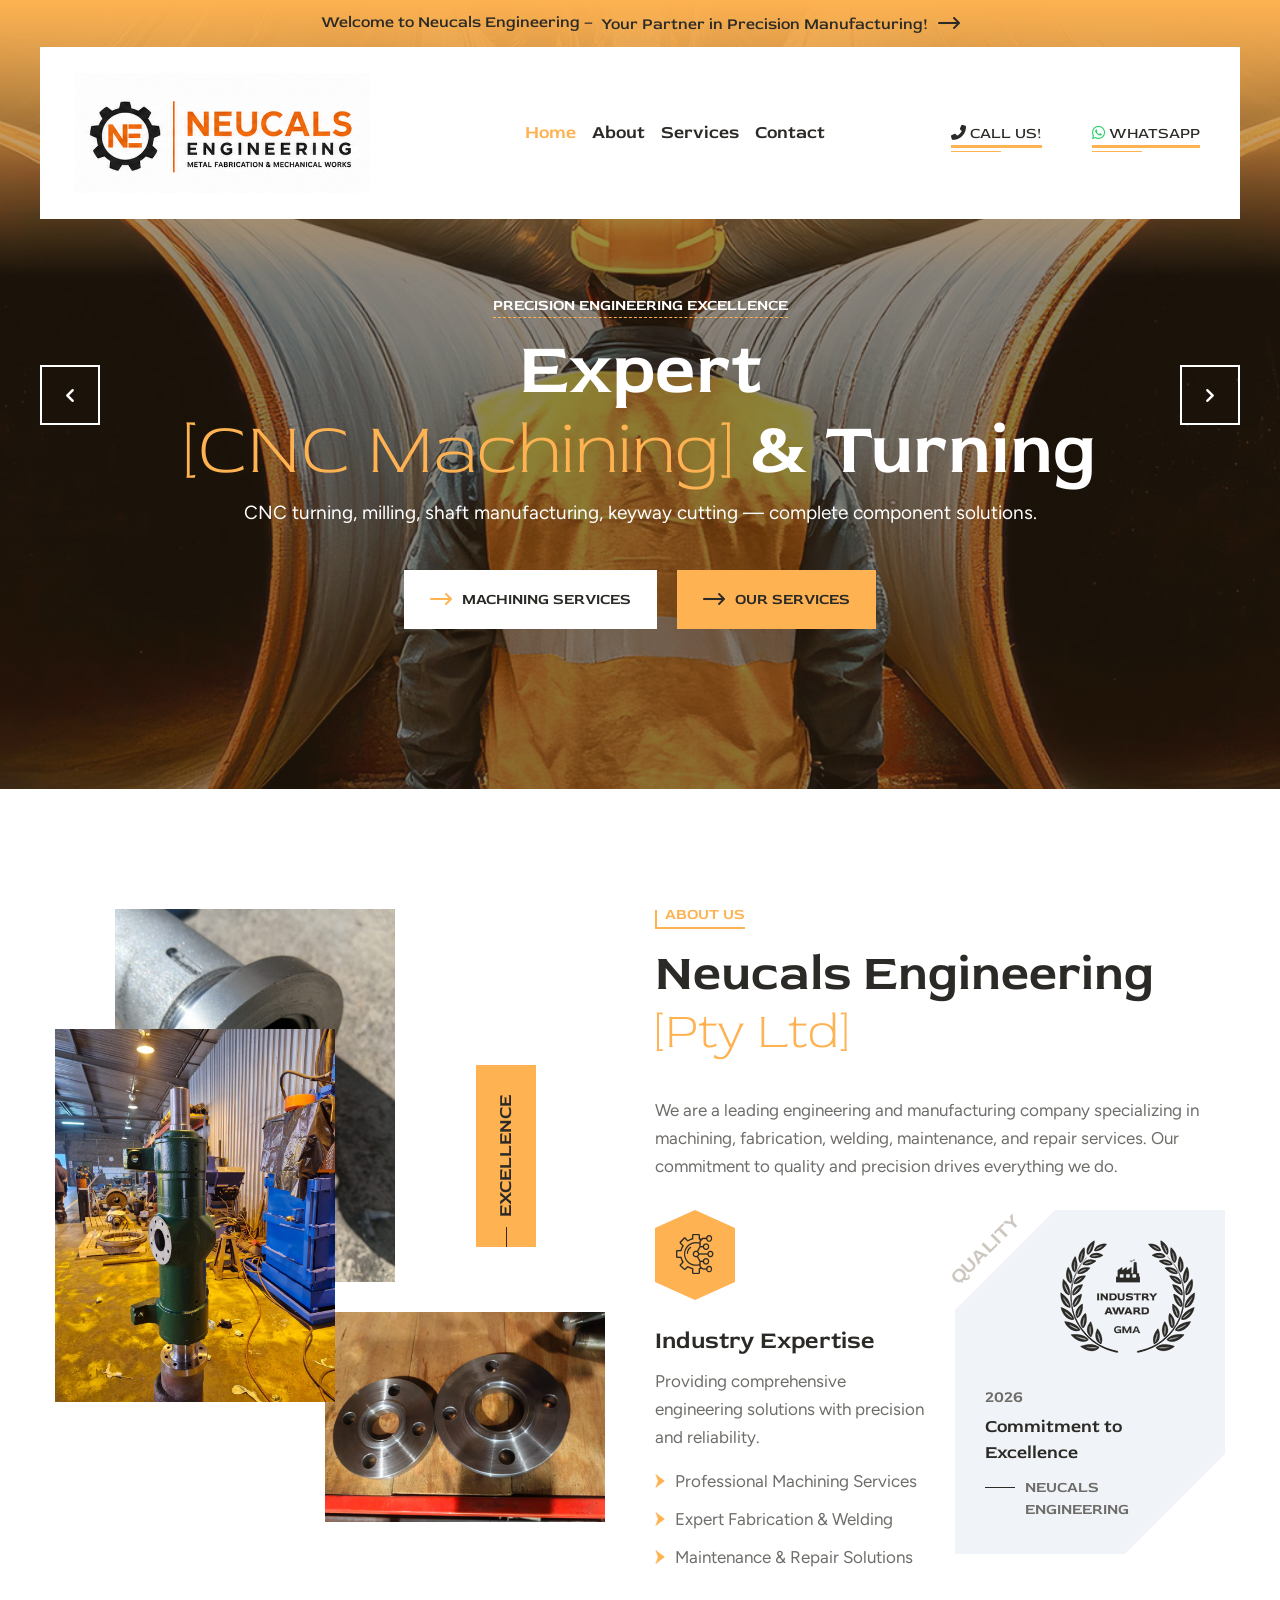
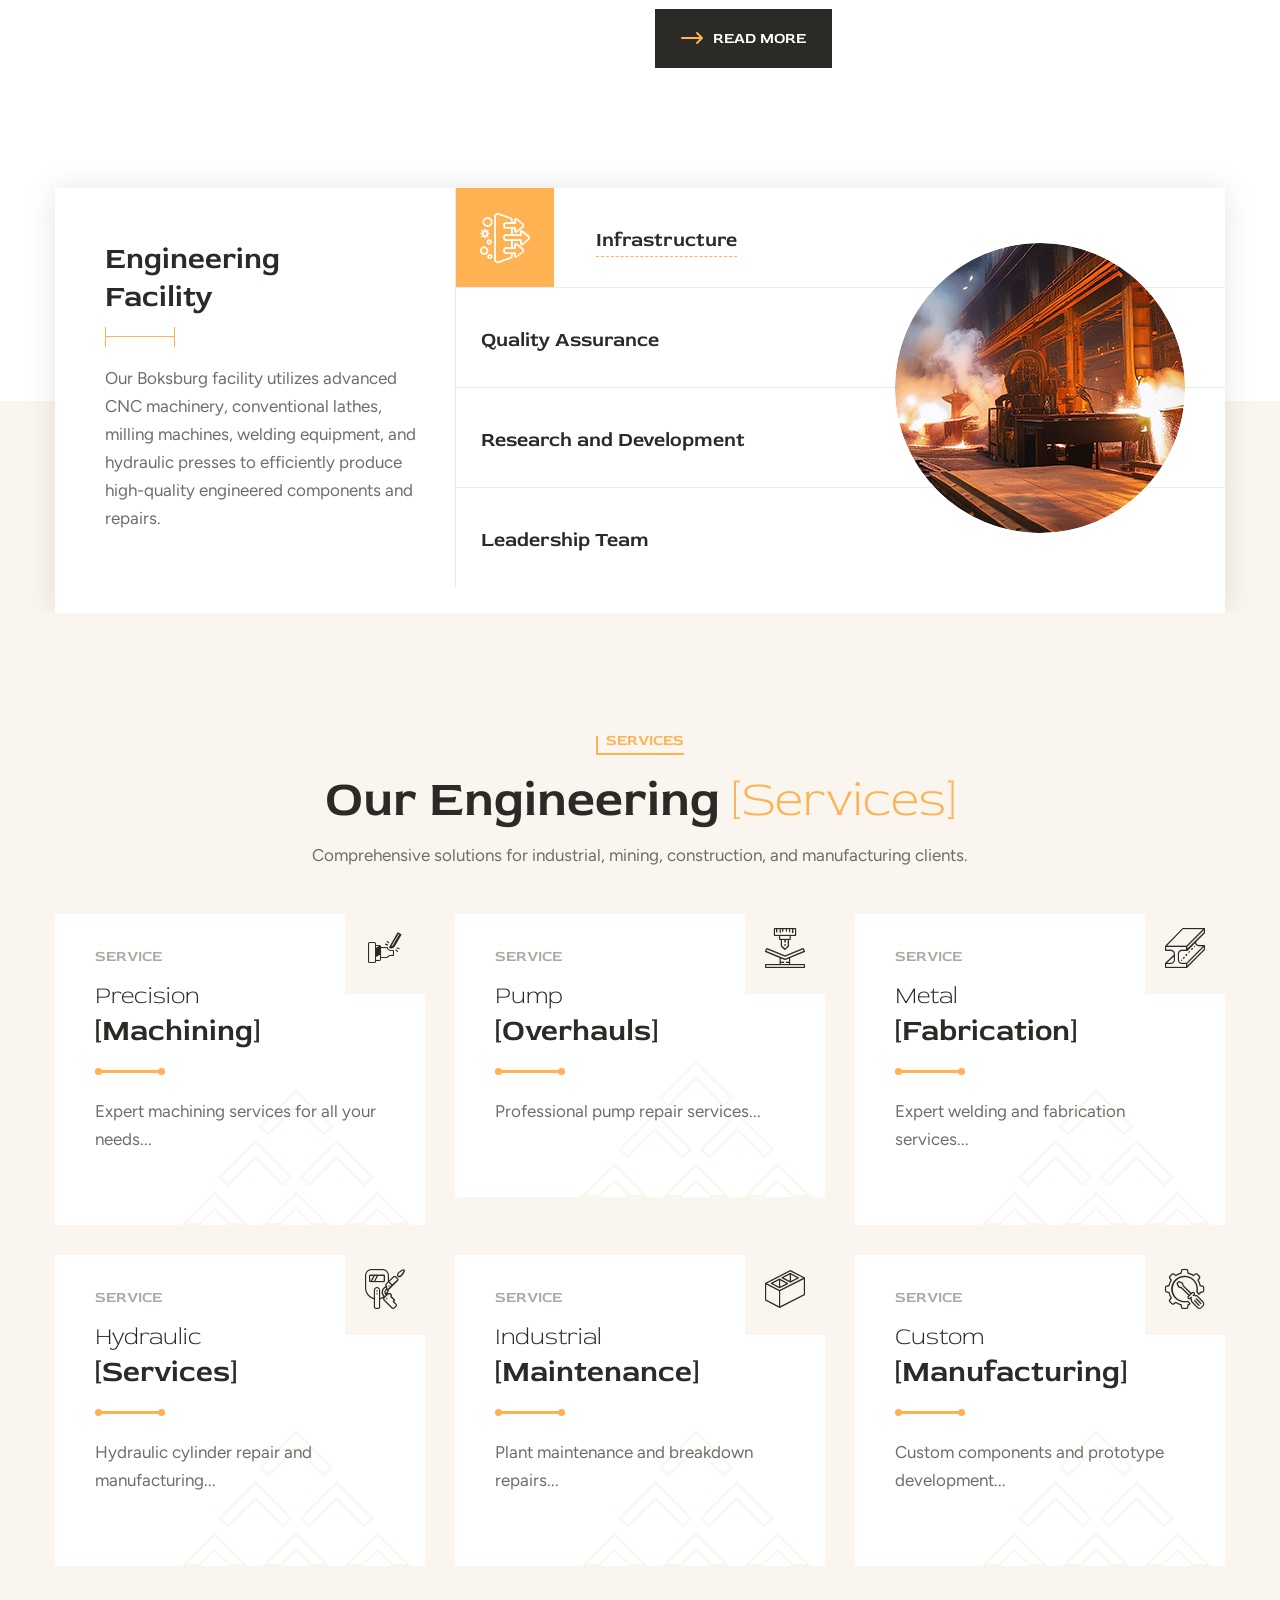
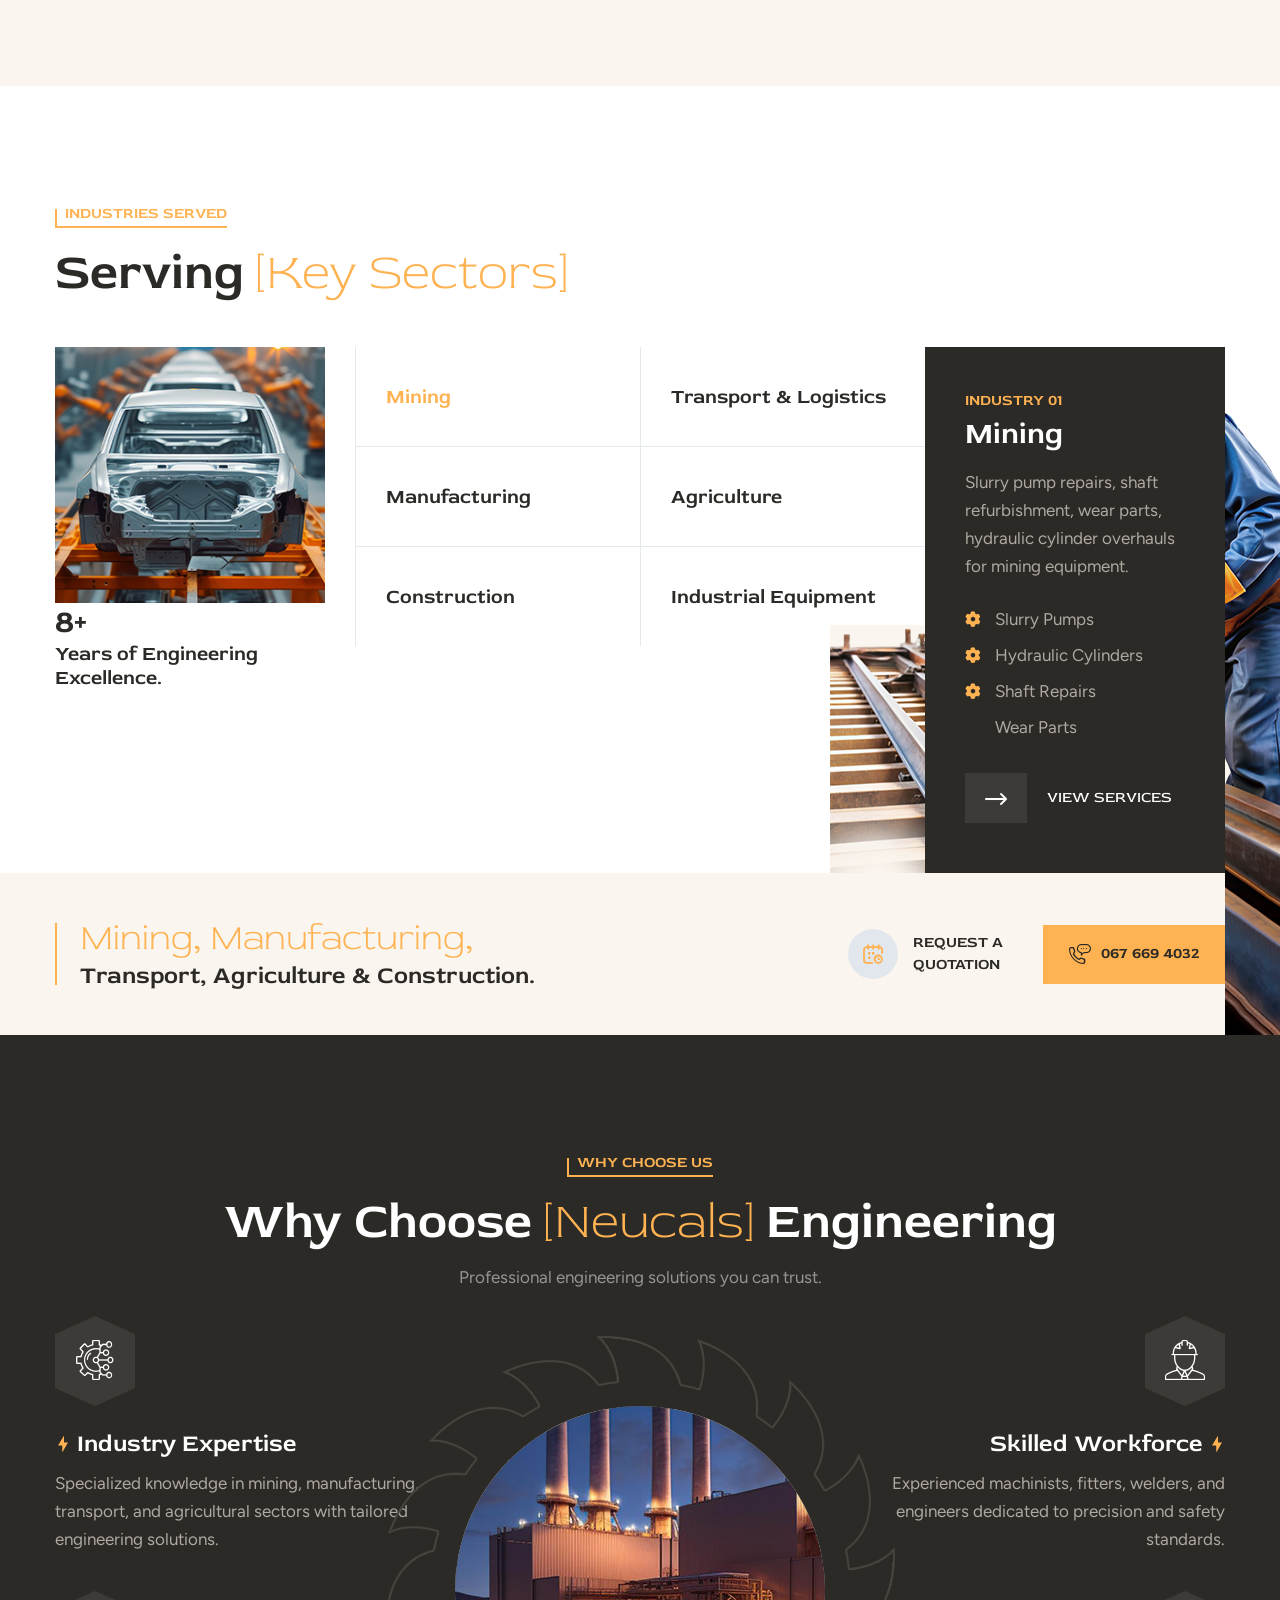
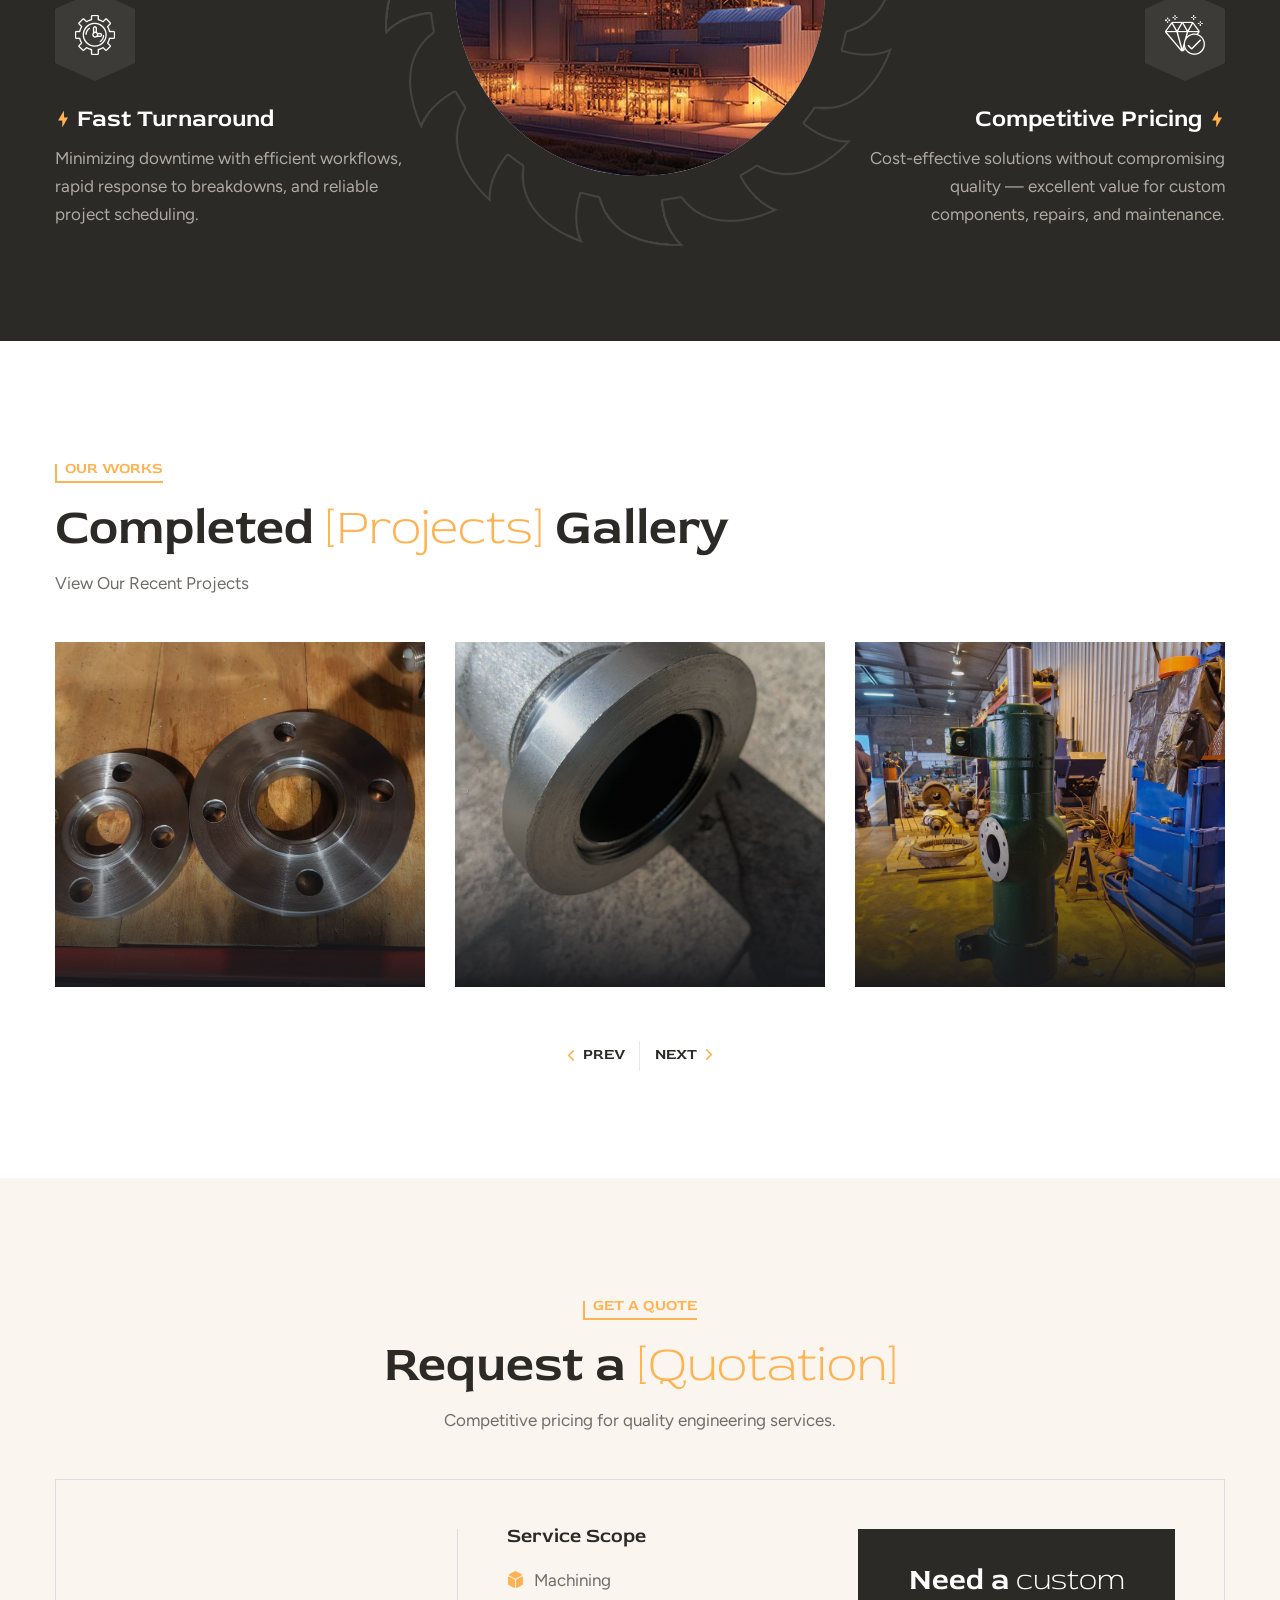
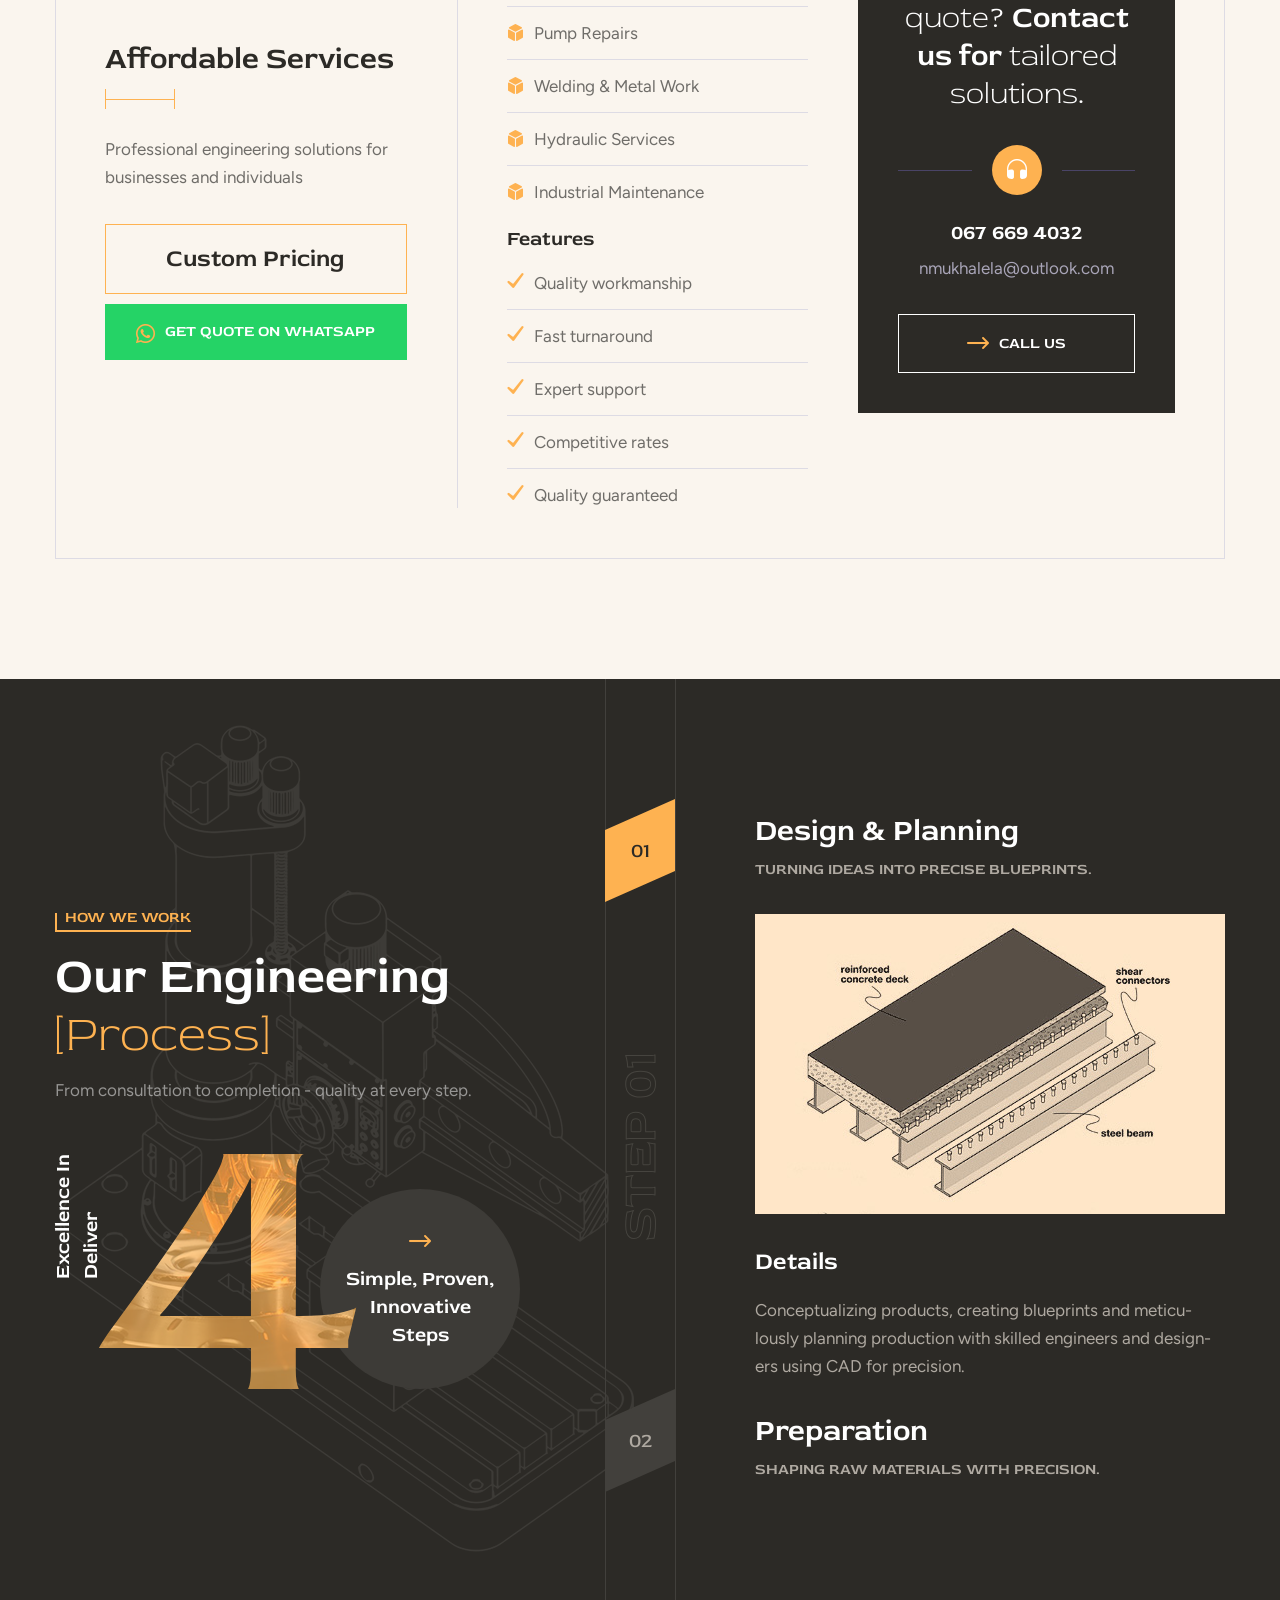
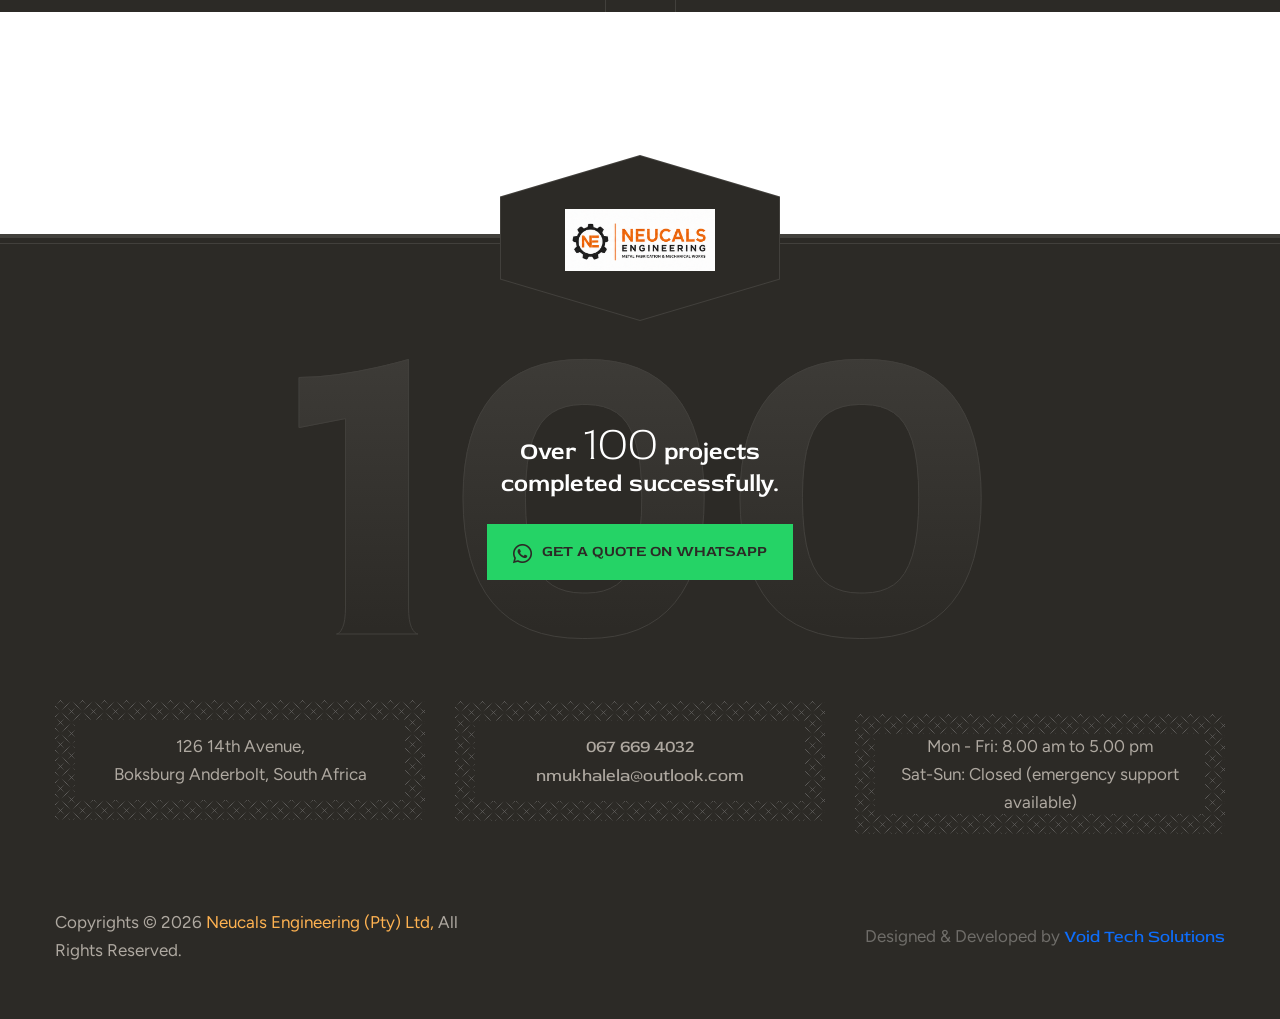
==== index.html @ 71191a8f "Initial commit - Neucals Engineering website" ====
<!DOCTYPE html>
<html lang="en">
<head>
<meta charset="utf-8">
<meta http-equiv="X-UA-Compatible" content="IE=edge">
<meta name="viewport" content="width=device-width, initial-scale=1.0" />

<!-- Primary Meta Tags -->
<title>Neucals Engineering | CNC Machining, Fabrication & Welding Services in Boksburg</title>
<meta name="title" content="Neucals Engineering | Professional CNC Machining, Fabrication & Welding Services">
<meta name="description" content="Neucals Engineering offers professional CNC machining, turning, milling, pump repairs, fabrication, welding, hydraulic services, and industrial maintenance in Boksburg, Gauteng. Get a quote today! Call 067 669 4032 or WhatsApp us.">
<meta name="keywords" content="CNC machining, CNC turning, CNC milling, precision engineering, pump repairs, slurry pump repairs, fabrication, welding, hydraulic repairs, industrial maintenance, shaft manufacturing, keyway cutting, steel fabrication, Boksburg engineering, Gauteng engineering, South Africa engineering, Neucals Engineering">
<meta name="author" content="Neucals Engineering (Pty) Ltd">
<meta name="robots" content="index, follow">
<meta name="language" content="English">
<meta name="revisit-after" content="7 days">
<meta name="distribution" content="global">
<meta name="geo.region" content="ZA-GP">
<meta name="geo.placename" content="Boksburg">
<meta name="geo.position" content="-26.2125;28.2596">
<meta name="ICBM" content="-26.2125, 28.2596">

<!-- Open Graph / Facebook (Using Absolute URLs for link previews) -->
<meta property="og:type" content="website">
<meta property="og:url" content="https://neucalsengineering.co.za/">
<meta property="og:title" content="Neucals Engineering | CNC Machining, Fabrication & Welding Services in Boksburg">
<meta property="og:description" content="Professional engineering services including CNC machining, pump repairs, fabrication, welding, hydraulic services, and industrial maintenance in Boksburg, Gauteng. Call 067 669 4032 for a free quote!">
<meta property="og:image" content="https://neucalsengineering.co.za/assets/images/headerlogo.png">
<meta property="og:image:width" content="1200">
<meta property="og:image:height" content="630">
<meta property="og:image:alt" content="Neucals Engineering Logo - Professional CNC Machining and Fabrication Services in Boksburg">
<meta property="og:site_name" content="Neucals Engineering">
<meta property="og:locale" content="en_ZA">
<meta property="og:image:type" content="image/png">
<meta property="og:image:secure_url" content="https://neucalsengineering.co.za/assets/images/headerlogo.png">

<!-- Twitter Cards (Using Absolute URLs) -->
<meta property="twitter:card" content="summary_large_image">
<meta property="twitter:url" content="https://neucalsengineering.co.za/">
<meta property="twitter:title" content="Neucals Engineering | Professional CNC Machining & Engineering Services">
<meta property="twitter:description" content="CNC machining, pump repairs, fabrication, welding, and industrial maintenance services in Boksburg, Gauteng. Quality workmanship, fast turnaround, competitive pricing. Call 067 669 4032">
<meta property="twitter:image" content="https://neucalsengineering.co.za/assets/images/headerlogo.png">
<meta property="twitter:image:alt" content="Neucals Engineering Logo">

<!-- WhatsApp-Specific Meta Tags -->
<meta property="og:image:type" content="image/png">
<meta property="og:image:secure_url" content="https://neucalsengineering.co.za/assets/images/headerlogo.png">

<!-- Additional SEO Meta Tags -->
<meta name="format-detection" content="telephone=no">
<meta name="apple-mobile-web-app-capable" content="yes">
<meta name="apple-mobile-web-app-status-bar-style" content="black">
<meta name="apple-mobile-web-app-title" content="Neucals Engineering">

<!-- Canonical URL -->
<link rel="canonical" href="https://neucalsengineering.co.za/">

<!-- Fav Icon -->
<link rel="icon" href="assets/images/favicon-4.ico" type="image/x-icon">
<link rel="apple-touch-icon" href="assets/images/favicon-4.ico">

<!-- Google Fonts -->
<link href="https://fonts.googleapis.com/css2?family=Red+Rose:wght@300..700&display=swap" rel="stylesheet">
<link href="https://fonts.googleapis.com/css2?family=Figtree:ital,wght@0,300..900;1,300..900&display=swap" rel="stylesheet">

<!-- Stylesheets -->
<link href="assets/css/font-awesome-all.css" rel="stylesheet">
<link href="assets/css/flaticon_flexibank.css" rel="stylesheet">
<link href="assets/css/owl.css" rel="stylesheet">
<link href="assets/css/bootstrap.css" rel="stylesheet">
<link href="assets/css/jquery.fancybox.min.css" rel="stylesheet">
<link href="assets/css/animate.css" rel="stylesheet">
<link href="assets/css/nice-select.css" rel="stylesheet">
<link href="assets/css/elpath.css" rel="stylesheet">
<link href="assets/css/color4.css" id="jssDefault" rel="stylesheet">
<link href="assets/css/odometer.css" rel="stylesheet">
<link href="assets/css/style.css" rel="stylesheet">
<link href="assets/css/responsive.css" rel="stylesheet">

<!-- Schema Markup for Local Business -->
<script type="application/ld+json">
{
  "@context": "https://schema.org",
  "@type": "LocalBusiness",
  "name": "Neucals Engineering (Pty) Ltd",
  "image": "https://neucalsengineering.co.za/assets/images/headerlogo.png",
  "logo": "https://neucalsengineering.co.za/assets/images/headerlogo.png",
  "description": "Professional CNC machining, fabrication, welding, and industrial maintenance services in Boksburg, Gauteng. Specializing in precision engineering, pump repairs, hydraulic services, and steel fabrication.",
  "address": {
    "@type": "PostalAddress",
    "streetAddress": "126 14th Avenue, Anderbolt",
    "addressLocality": "Boksburg",
    "addressRegion": "Gauteng",
    "postalCode": "1459",
    "addressCountry": "ZA"
  },
  "geo": {
    "@type": "GeoCoordinates",
    "latitude": "-26.2125",
    "longitude": "28.2596"
  },
  "url": "https://neucalsengineering.co.za/",
  "telephone": "+27676694032",
  "email": "nmukhalela@outlook.com",
  "priceRange": "$$",
  "openingHoursSpecification": {
    "@type": "OpeningHoursSpecification",
    "dayOfWeek": ["Monday", "Tuesday", "Wednesday", "Thursday", "Friday"],
    "opens": "08:00",
    "closes": "17:00"
  },
  "sameAs": [
    "https://www.facebook.com/neucalsengineering",
    "https://www.instagram.com/neucalsengineering"
  ],
  "contactPoint": {
    "@type": "ContactPoint",
    "telephone": "+27676694032",
    "contactType": "customer service",
    "email": "nmukhalela@outlook.com",
    "availableLanguage": ["English"]
  }
}
</script>

<!-- Schema Markup for Organization -->
<script type="application/ld+json">
{
  "@context": "https://schema.org",
  "@type": "Organization",
  "name": "Neucals Engineering",
  "url": "https://neucalsengineering.co.za/",
  "logo": "https://neucalsengineering.co.za/assets/images/headerlogo.png",
  "contactPoint": {
    "@type": "ContactPoint",
    "telephone": "+27676694032",
    "contactType": "customer service",
    "email": "nmukhalela@outlook.com",
    "availableLanguage": ["English"]
  }
}
</script>

</head>


<!-- page wrapper -->
<body>

    <div class="boxed_wrapper">


        <!-- preloader -->
        <div class="loader-wrap">
            <div class="preloader">
                <div id="handle-preloader" class="handle-preloader">
                    <div class="animation-preloader">
                        <div class="spinner"></div>
                        <div class="txt-loading">
                            <span data-text-preloader="N" class="letters-loading">
                                N
                            </span>
                            <span data-text-preloader="e" class="letters-loading">
                                e
                            </span>
                            <span data-text-preloader="u" class="letters-loading">
                                u
                            </span>
                            <span data-text-preloader="c" class="letters-loading">
                                c
                            </span>
                            <span data-text-preloader="a" class="letters-loading">
                                a
                            </span>
                            <span data-text-preloader="l" class="letters-loading">
                                l
                            </span>
                            <span data-text-preloader="s" class="letters-loading">
                                s
                            </span>
                        </div>
                    </div>  
                </div>
            </div>
        </div>
        <!-- preloader end -->


        <!--Search Popup-->
        <div id="search-popup" class="search-popup">
            <div class="popup-inner">
                <div class="upper-box">
                    <figure class="logo-box"><a href="index.html"><img src="assets/images/headerlogo.png" alt="Neucals Engineering Logo"></a></figure>
                    <div class="close-search"><span class="fas fa-times"></span></div>
                </div>
                <div class="overlay-layer"></div>
                <div class="auto-container">
                    <div class="search-form">
                        <form method="post" action="index.html">
                            <div class="form-group">
                                <fieldset>
                                    <input type="search" class="form-control" name="search-input" value="" placeholder="Search our services..." required >
                                    <button type="submit"><i class="flaticon-search"></i></button>
                                </fieldset>
                            </div>
                        </form>
                    </div>
                </div>
            </div>
        </div>


        <!-- main header -->
        <header class="main-header header-style-four">
            <!-- header-top -->
            <div class="header-top-three">
                <div class="top-inner">
                    <h6>Welcome to Neucals Engineering – &nbsp;<a href="index.html"><span>Your Partner in Precision Manufacturing!</span><i class="flaticon-right-arrow"></i></a></h6>
                </div>
            </div>
            <!-- header-lower -->
            <div class="header-lower">
                <div class="outer-container">
                    <div class="outer-box">
                        <div class="left-column">
                            <figure class="logo-box"><a href="index.html"><img src="assets/images/headerlogo.png" alt="Neucals Engineering - CNC Machining Experts"></a></figure>
                        
                        </div>
                        <div class="main-content">
                            <ul class="info-list clearfix">
                                <li><h5><i class="flaticon-phone"></i><a href="tel:0676694032">067 669 4032</a></h5></li>
                                <li><h5><i class="flaticon-letter"></i><a href="mailto:nmukhalela@outlook.com">nmukhalela@outlook.com</a></h5></li>
                                <li><h5><i class="flaticon-map"></i><span>126 14th Avenue, Boksburg Anderbolt</span></h5></li>
                            </ul>
                            <div class="menu-area">
                                <!--Mobile Navigation Toggler-->
                                <div class="mobile-nav-toggler">
                                    <i class="icon-bar"></i>
                                    <i class="icon-bar"></i>
                                    <i class="icon-bar"></i>
                                </div>
                                <nav class="main-menu navbar-expand-md navbar-light clearfix">
                                    <div class="collapse navbar-collapse show clearfix" id="navbarSupportedContent">
                                        <ul class="navigation clearfix">
                                            <li class="current"><a href="index.html">Home</a></li>
                                            <li><a href="about.html">About</a></li>
                                            <li><a href="service.html">Services</a></li>
                                            <li><a href="contact.html">Contact</a></li>
                                        </ul>
                                    </div>
                                </nav>
                            </div>
                        </div>
                        <div class="menu-right-content">
                          
<div class="link"><a href="tel:0676694032"><i class="fas fa-phone-alt"></i> <span>Call Us!</span></a></div>
<div class="link"><a href="https://wa.me/27676694032" target="_blank"><i class="fab fa-whatsapp" style="color: #25D366;"></i> <span>WhatsApp</span></a></div>
                        </div>
                    </div>
                </div>
            </div>

            <!--sticky Header-->
            <div class="sticky-header">
                <div class="outer-container">
                    <div class="outer-box">
                        <div class="left-column">
                            <figure class="logo-box"><a href="index.html"><img src="assets/images/headerlogo.png" alt="Neucals Engineering"></a></figure>
                          
                        </div>
                        <div class="menu-area">
                            <nav class="main-menu clearfix">
                                <!--Keep This Empty / Menu will come through Javascript-->
                            </nav>
                        </div>
                        <div class="menu-right-content">
                         
                          <div class="link"><a href="tel:0676694032"><i class="fas fa-phone-alt"></i> <span>Call Us!</span></a></div>
<div class="link"><a href="https://wa.me/27676694032" target="_blank"><i class="fab fa-whatsapp" style="color: #25D366;"></i> <span>WhatsApp</span></a></div>
                        </div>
                    </div>
                </div>
            </div>
        </header>
        <!-- main-header end -->


        <!-- Mobile Menu  -->
        <div class="mobile-menu">
            <div class="menu-backdrop"></div>
            <div class="close-btn"><i class="fas fa-times"></i></div>
            
            <nav class="menu-box">
                <div class="nav-logo"><a href="index.html"><img src="assets/images/headerlogo.png" alt="Neucals Engineering" title="Neucals Engineering"></a></div>
                <div class="menu-outer"><!--Here Menu Will Come Automatically Via Javascript / Same Menu as in Header--></div>
                <div class="contact-info">
                    <h4>Contact Info</h4>
                    <ul>
                        <li>126 14th Avenue, Boksburg Anderbolt</li>
                        <li><a href="tel:0676694032">067 669 4032</a></li>
                        <li><a href="mailto:nmukhalela@outlook.com">nmukhalela@outlook.com</a></li>
                    </ul>
                </div>
                <div class="social-links">
                    <ul class="clearfix">
                        <li><a href="#" aria-label="Twitter"><span class="fab fa-twitter"></span></a></li>
                        <li><a href="#" aria-label="Facebook"><span class="fab fa-facebook-square"></span></a></li>
                        <li><a href="#" aria-label="Pinterest"><span class="fab fa-pinterest-p"></span></a></li>
                        <li><a href="#" aria-label="Instagram"><span class="fab fa-instagram"></span></a></li>
                        <li><a href="#" aria-label="YouTube"><span class="fab fa-youtube"></span></a></li>
                    </ul>
                </div>
            </nav>
        </div>
        <!-- End Mobile Menu -->


        <!-- banner-style-four -->
        <section class="banner-style-four p_relative centred">
            <div class="banner-carousel owl-theme owl-carousel owl-dots-none">
                <div class="slide-item p_relative">
                    <div class="bg-layer" style="background-image: url(assets/images/banner/banner-10.jpg);"></div>
                    <div class="auto-container">
                        <div class="content-box">
                            <h6>Precision Engineering Excellence</h6>
                            <h2>Expert <br /><span>[CNC Machining]</span> & Turning</h2>
                            <p>CNC turning, milling, shaft manufacturing, keyway cutting — complete component solutions.</p>
                            <div class="btn-box">
                                <span class="theme-btn btn-two"><i class="flaticon-right-arrow"></i><span>Machining Services</span></span>
                                <a href="service.html" class="theme-btn btn-three"><i class="flaticon-right-arrow"></i><span>Our Services</span></a>
                            </div>
                        </div>
                    </div>
                </div>
                <div class="slide-item p_relative">
                    <div class="bg-layer" style="background-image: url(assets/images/banner/banner-11.jpg);"></div>
                    <div class="auto-container">
                        <div class="content-box">
                            <h6>Pump & Rotating Equipment</h6>
                            <h2>Slurry Pump <br /><span>[Repairs]</span> & Overhauls</h2>
                            <p>Centrifugal pump overhauls, impeller repairs, mechanical seal fitting & shaft refurbishment.</p>
                            <div class="btn-box">
                                <span class="theme-btn btn-two"><i class="flaticon-right-arrow"></i><span>Pump Repairs</span></span>
                                <a href="service.html" class="theme-btn btn-three"><i class="flaticon-right-arrow"></i><span>Our Services</span></a>
                            </div>
                        </div>
                    </div>
                </div>
                <div class="slide-item p_relative">
                    <div class="bg-layer" style="background-image: url(assets/images/banner/banner-12.jpg);"></div>
                    <div class="auto-container">
                        <div class="content-box">
                            <h6>Welcome to Neucals Engineering</h6>
                            <h2>Your Trusted Partner <br />in <span>[Maintenance]</span> & Repair</h2>
                            <p>Reliable maintenance services keeping your operations running.</p>
                            <div class="btn-box">
                                <a href="about.html" class="theme-btn btn-two"><i class="flaticon-right-arrow"></i><span>Read More</span></a>
                                <a href="contact.html" class="theme-btn btn-three"><i class="flaticon-right-arrow"></i><span>Contact Us</span></a>
                            </div>
                        </div>
                    </div>
                </div>
            </div>
        </section>
        <!-- banner-style-four end -->


        <!-- about-style-three -->
        <section class="about-style-three">
            <div class="auto-container">
                <div class="row clearfix">
                    <div class="col-lg-6 col-md-12 col-sm-12 image-column">
                        <div class="image-box">
<figure class="image image-1"><img src="assets/images/project/project1.jpeg" alt="Neucals CNC Machining Services" style="width: 280px; height: auto;"></figure>
<figure class="image image-2"><img src="assets/images/project/project2.jpeg" alt="Neucals Hydraulic Repair Services" style="width: 280px; height: auto;"></figure>
<figure class="image image-3"><img src="assets/images/project/project3.jpeg" alt="Neucals Welding and Fabrication Services" style="width: 280px; height: auto;"></figure>
                            <span class="rotate-text">Excellence</span>
                        </div>
                    </div>
                    <div class="col-lg-6 col-md-12 col-sm-12 content-column">
                        <div class="content-box">
                            <div class="sec-title mb_35">
                                <h6>About Us</h6>
                                <h2>Neucals Engineering <span>[Pty Ltd]</span></h2>
                            </div>
                            <div class="text-box mb_30">
                                <p>We are a leading engineering and manufacturing company specializing in machining, fabrication, welding, maintenance, and repair services. Our commitment to quality and precision drives everything we do.</p>
                            </div>
                            <div class="inner-box">
                                <div class="row clearfix">
                                    <div class="col-lg-6 col-md-6 col-sm-12 left-column">
                                        <div class="left-content">
                                            <div class="icon-box"><i class="flaticon-manufacturing"></i></div>
                                            <h3>Industry Expertise</h3>
                                            <p>Providing comprehensive engineering solutions with precision and reliability.</p>
                                            <ul class="list-item clearfix">
                                                <li><img src="assets/images/icons/icon-21.png" alt=""><span>Professional Machining Services</span></li>
                                                <li><img src="assets/images/icons/icon-21.png" alt=""><span>Expert Fabrication & Welding</span></li>
                                                <li><img src="assets/images/icons/icon-21.png" alt=""><span>Maintenance & Repair Solutions</span></li>
                                            </ul>
                                            <div class="btn-box"><a href="about.html" class="theme-btn btn-one"><i class="flaticon-right-arrow"></i><span>Read More</span></a></div>
                                        </div>
                                    </div>
                                    <div class="col-lg-6 col-md-6 col-sm-12 award-column">
                                        <div class="award-box">
                                            <h4>Quality</h4>
                                            <div class="award-image align-3"><img src="assets/images/icons/award-1.png" alt="Quality Award"></div>
                                            <h6>2026</h6>
                                            <h5>Commitment to 
                                                Excellence</h5>
                                            <span class="text">Neucals Engineering</span>
                                        </div>
                                    </div>
                                </div>
                            </div>
                        </div>
                    </div>
                </div>
            </div>
        </section>
        <!-- about-style-three end -->


        <!-- features-section -->
        <section class="features-section alternat-2">
            <div class="bg-color"></div>
            <div class="auto-container">
                <div class="inner-container">
                    <div class="row clearfix">
                        <div class="col-lg-4 col-md-12 col-sm-12 left-column">
                            <div class="left-content">
                                <div class="title-box">
                                    <div class="title-shape"></div>
                                    <h3>Engineering <br />Facility</h3>
                                </div>
                                <p>Our Boksburg facility utilizes advanced CNC machinery, conventional lathes, milling machines, welding equipment, and hydraulic presses to efficiently produce high-quality engineered components and repairs.</p>
                                <!-- Read More link removed -->
                            </div>
                        </div>
                        <div class="col-lg-8 col-md-12 col-sm-12 content-column">
                            <div class="content-box">
                                <div class="tabs-box">
                                    <ul class="tab-btns tab-buttons clearfix">
                                        <li class="tab-btn active-btn" data-tab="#tab-1">
                                            <div class="icon-box"><i class="flaticon-filter"></i></div>
                                            <h4>Infrastructure</h4>
                                        </li>
                                        <li class="tab-btn" data-tab="#tab-2">
                                            <div class="icon-box"><i class="flaticon-filter"></i></div>
                                            <h4>Quality Assurance</h4>
                                        </li>
                                        <li class="tab-btn" data-tab="#tab-3">
                                            <div class="icon-box"><i class="flaticon-filter"></i></div>
                                            <h4>Research and Development</h4>
                                        </li>
                                        <li class="tab-btn" data-tab="#tab-4">
                                            <div class="icon-box"><i class="flaticon-filter"></i></div>
                                            <h4>Leadership Team</h4>
                                        </li>
                                    </ul>
                                    <div class="tabs-content">
                                        <div class="tab active-tab" id="tab-1">
                                            <figure class="image-box"><img src="assets/images/resource/feature-1.jpg" alt="Engineering Infrastructure"></figure>
                                        </div>
                                        <div class="tab" id="tab-2">
                                            <figure class="image-box"><img src="assets/images/resource/feature-2.jpg" alt="Quality Assurance"></figure>
                                        </div>
                                        <div class="tab" id="tab-3">
                                            <figure class="image-box"><img src="assets/images/resource/feature-3.jpg" alt="Research and Development"></figure>
                                        </div>
                                        <div class="tab" id="tab-4">
                                            <figure class="image-box"><img src="assets/images/resource/feature-4.jpg" alt="Leadership Team"></figure>
                                        </div>
                                    </div>
                                </div>
                            </div>
                        </div>
                    </div>
                </div>
            </div>
        </section>
        <!-- features-section end -->


        <!-- service-style-three -->
        <section class="service-style-three">
            <div class="auto-container">
                <div class="sec-title mb_45 centred">
                    <h6>Services</h6>
                    <h2>Our Engineering <span>[Services]</span></h2>
                    <p class="mt_12">Comprehensive solutions for industrial, mining, construction, and manufacturing clients.</p>
                </div>
                <div class="row clearfix">
                    <div class="col-lg-4 col-md-6 col-sm-12 service-block">
                        <div class="service-block-three">
                            <div class="inner-box">
                                <div class="shape" style="background-image: url(assets/images/shape/shape-19.png);"></div>
                                <div class="icon-box"><i class="flaticon-turning"></i></div>
                                <h6>Service</h6>
                                <h3>Precision</h3>
                                <div class="title-box">
                                    <div class="title-shape"></div>
                                    <h2>[Machining]</h2>
                                </div>
                                <p>Expert machining services for all your needs...</p>
                                <!-- Link removed -->
                                <div class="overlay-content">
                                    <div class="overlay-bg" style="background-image: url(assets/images/resource/block-bg.jpg);"></div>
                                    <div class="icon-box"><i class="flaticon-turning"></i></div>
                                    <h3>Precision</h3>
                                    <div class="title-box">
                                        <div class="title-shape"></div>
                                        <h2>[Machining]</h2>
                                    </div>
                                    <p>CNC turning & milling, conventional lathe work, shaft manufacturing & repairs, keyway cutting, drilling, tapping, and thread cutting.</p>
                                    <!-- Read More link removed -->
                                </div>
                            </div>
                        </div>
                    </div>
                    <div class="col-lg-4 col-md-6 col-sm-12 service-block">
                        <div class="service-block-three">
                            <div class="inner-box">
                                <div class="shape" style="background-image: url(assets/images/shape/shape-19.png);"></div>
                                <div class="icon-box"><i class="flaticon-bending"></i></div>
                                <h6>Service</h6>
                                <h3>Pump</h3>
                                <div class="title-box">
                                    <div class="title-shape"></div>
                                    <h2>[Overhauls]</h2>
                                </div>
                                <p>Professional pump repair services...</p>
                                <!-- Link removed -->
                                <div class="overlay-content">
                                    <div class="overlay-bg" style="background-image: url(assets/images/resource/block-bg.jpg);"></div>
                                    <div class="icon-box"><i class="flaticon-bending"></i></div>
                                    <h3>Pump & Rotating</h3>
                                    <div class="title-box">
                                        <div class="title-shape"></div>
                                        <h2>[Equipment]</h2>
                                    </div>
                                    <p>Slurry pump repairs, centrifugal pump overhauls, bearing housing repairs, impeller repairs & replacement, shaft refurbishment, mechanical seal fitting.</p>
                                    <!-- Read More link removed -->
                                </div>
                            </div>
                        </div>
                    </div>
                    <div class="col-lg-4 col-md-6 col-sm-12 service-block">
                        <div class="service-block-three">
                            <div class="inner-box">
                                <div class="shape" style="background-image: url(assets/images/shape/shape-19.png);"></div>
                                <div class="icon-box"><i class="flaticon-beam"></i></div>
                                <h6>Service</h6>
                                <h3>Metal</h3>
                                <div class="title-box">
                                    <div class="title-shape"></div>
                                    <h2>[Fabrication]</h2>
                                </div>
                                <p>Expert welding and fabrication services...</p>
                                <!-- Link removed -->
                                <div class="overlay-content">
                                    <div class="overlay-bg" style="background-image: url(assets/images/resource/block-bg.jpg);"></div>
                                    <div class="icon-box"><i class="flaticon-beam"></i></div>
                                    <h3>Fabrication</h3>
                                    <div class="title-box">
                                        <div class="title-shape"></div>
                                        <h2>[& Welding]</h2>
                                    </div>
                                    <p>Steel fabrication, structural welding, MIG/TIG/Arc welding, custom brackets & frames, trailer manufacturing & repairs, toolbox manufacturing.</p>
                                    <!-- Read More link removed -->
                                </div>
                            </div>
                        </div>
                    </div>
                    <div class="col-lg-4 col-md-6 col-sm-12 service-block">
                        <div class="service-block-three">
                            <div class="inner-box">
                                <div class="shape" style="background-image: url(assets/images/shape/shape-19.png);"></div>
                                <div class="icon-box"><i class="flaticon-welding"></i></div>
                                <h6>Service</h6>
                                <h3>Hydraulic</h3>
                                <div class="title-box">
                                    <div class="title-shape"></div>
                                    <h2>[Services]</h2>
                                </div>
                                <p>Hydraulic cylinder repair and manufacturing...</p>
                                <!-- Link removed -->
                                <div class="overlay-content">
                                    <div class="overlay-bg" style="background-image: url(assets/images/resource/block-bg.jpg);"></div>
                                    <div class="icon-box"><i class="flaticon-welding"></i></div>
                                    <h3>Hydraulic</h3>
                                    <div class="title-box">
                                        <div class="title-shape"></div>
                                        <h2>[Cylinder Repairs]</h2>
                                    </div>
                                    <p>Hydraulic cylinder repairs & manufacturing, seal replacement, rod & barrel repairs, hydraulic component refurbishment.</p>
                                    <!-- Read More link removed -->
                                </div>
                            </div>
                        </div>
                    </div>
                    <div class="col-lg-4 col-md-6 col-sm-12 service-block">
                        <div class="service-block-three">
                            <div class="inner-box">
                                <div class="shape" style="background-image: url(assets/images/shape/shape-19.png);"></div>
                                <div class="icon-box"><i class="flaticon-block"></i></div>
                                <h6>Service</h6>
                                <h3>Industrial</h3>
                                <div class="title-box">
                                    <div class="title-shape"></div>
                                    <h2>[Maintenance]</h2>
                                </div>
                                <p>Plant maintenance and breakdown repairs...</p>
                                <!-- Link removed -->
                                <div class="overlay-content">
                                    <div class="overlay-bg" style="background-image: url(assets/images/resource/block-bg.jpg);"></div>
                                    <div class="icon-box"><i class="flaticon-block"></i></div>
                                    <h3>Industrial</h3>
                                    <div class="title-box">
                                        <div class="title-shape"></div>
                                        <h2>[Maintenance]</h2>
                                    </div>
                                    <p>Plant maintenance, breakdown repairs, preventative maintenance programs, equipment alignment, on-site engineering support.</p>
                                    <!-- Read More link removed -->
                                </div>
                            </div>
                        </div>
                    </div>
                    <div class="col-lg-4 col-md-6 col-sm-12 service-block">
                        <div class="service-block-three">
                            <div class="inner-box">
                                <div class="shape" style="background-image: url(assets/images/shape/shape-19.png);"></div>
                                <div class="icon-box"><i class="flaticon-screwdriver"></i></div>
                                <h6>Service</h6>
                                <h3>Custom</h3>
                                <div class="title-box">
                                    <div class="title-shape"></div>
                                    <h2>[Manufacturing]</h2>
                                </div>
                                <p>Custom components and prototype development...</p>
                                <!-- Link removed -->
                                <div class="overlay-content">
                                    <div class="overlay-bg" style="background-image: url(assets/images/resource/block-bg.jpg);"></div>
                                    <div class="icon-box"><i class="flaticon-screwdriver"></i></div>
                                    <h3>Manufacturing</h3>
                                    <div class="title-box">
                                        <div class="title-shape"></div>
                                        <h2>[& Prototypes]</h2>
                                    </div>
                                    <p>Custom engineering components, prototype development, production machining, wear parts manufacturing, industrial equipment components.</p>
                                    <!-- Read More link removed -->
                                </div>
                            </div>
                        </div>
                    </div>
                </div>
            </div>
        </section>
        <!-- service-style-three end -->


        <!-- industries-section -->
       <section class="industries-section alternat-2">
    <div class="bg-layer" style="background-image: url(assets/images/background/industries-bg.png);"></div>
    <div class="auto-container">
        <div class="sec-title mb_45">
            <h6>Industries Served</h6>
            <h2>Serving <span>[Key Sectors]</span></h2>
        </div>
        
        <!-- Removed the problematic inner-container div -->
        <div class="row clearfix">
            <div class="col-lg-3 col-md-12 col-sm-12">
                <div class="single-box">
                    <div class="inner-box">
                        <figure class="image-box"><img src="assets/images/resource/industries-1.jpg" alt="Industries Served"></figure>
                        <div class="lower-content">
                            <div class="shape" style="background-image: url(assets/images/shape/shape-7.png);"></div>
                            <h2>8<span>+</span></h2>
                            <h5>Years of Engineering <br />Excellence.</h5>
                        </div>
                    </div>
                </div>
            </div>
            <div class="col-lg-9 col-md-12 col-sm-12">
                <div class="tabs-box">
                    <div class="row clearfix">
                        <div class="col-lg-8 col-md-12 col-sm-12 big-column">
                            <div class="tab-btn-box">
                                <div class="row clearfix">
                                    <div class="col-lg-6 col-md-6 col-sm-12 btn-column">
                                        <ul class="tab-btns tab-buttons clearfix">
                                            <li class="tab-btn active-btn" data-tab="#tab-5">Mining</li>
                                            <li class="tab-btn" data-tab="#tab-6">Manufacturing</li>
                                            <li class="tab-btn" data-tab="#tab-7">Construction</li>
                                        </ul>
                                    </div>
                                    <div class="col-lg-6 col-md-6 col-sm-12 btn-column">
                                        <ul class="tab-btns tab-buttons clearfix">
                                            <li class="tab-btn" data-tab="#tab-8">Transport & Logistics</li>
                                            <li class="tab-btn" data-tab="#tab-9">Agriculture</li>
                                            <li class="tab-btn" data-tab="#tab-10">Industrial Equipment</li>
                                        </ul>
                                    </div>
                                </div>
                            </div>
                        </div>
                        <div class="col-lg-4 col-md-12 col-sm-12 content-column">
                            <div class="tabs-content">
                                <div class="tab active-tab" id="tab-5">
                                    <div class="content-box">
                                        <h6>Industry 01</h6>
                                        <h3>Mining</h3>
                                        <p>Slurry pump repairs, shaft refurbishment, wear parts, hydraulic cylinder overhauls for mining equipment.</p>
                                        <ul class="list-item clearfix">
                                            <li>Slurry Pumps</li>
                                            <li>Hydraulic Cylinders</li>
                                            <li>Shaft Repairs</li>
                                            <li>Wear Parts</li>
                                        </ul>
                                        <div class="link-box">
                                            <a href="service.html"><i class="flaticon-right-arrow"></i><span>View Services</span></a>
                                        </div>
                                    </div>
                                </div>
                                <div class="tab" id="tab-6">
                                    <div class="content-box">
                                        <h6>Industry 02</h6>
                                        <h3>Manufacturing</h3>
                                        <p>CNC machining, custom components, production turning & milling for OEM and production lines.</p>
                                        <ul class="list-item clearfix">
                                            <li>CNC Machining</li>
                                            <li>Custom Components</li>
                                            <li>Production Runs</li>
                                            <li>Prototypes</li>
                                        </ul>
                                        <div class="link-box">
                                            <a href="service.html"><i class="flaticon-right-arrow"></i><span>View Services</span></a>
                                        </div>
                                    </div>
                                </div>
                                <div class="tab" id="tab-7">
                                    <div class="content-box">
                                        <h6>Industry 03</h6>
                                        <h3>Construction</h3>
                                        <p>Structural welding, steel fabrication, plant maintenance, on-site engineering support.</p>
                                        <ul class="list-item clearfix">
                                            <li>Structural Welding</li>
                                            <li>Steel Fabrication</li>
                                            <li>On-site Support</li>
                                            <li>Custom Brackets</li>
                                        </ul>
                                        <div class="link-box">
                                            <a href="service.html"><i class="flaticon-right-arrow"></i><span>View Services</span></a>
                                        </div>
                                    </div>
                                </div>
                                <div class="tab" id="tab-8">
                                    <div class="content-box">
                                        <h6>Industry 04</h6>
                                        <h3>Transport & Logistics</h3>
                                        <p>Trailer manufacturing & repairs, custom toolboxes, brackets, mechanical component repairs.</p>
                                        <ul class="list-item clearfix">
                                            <li>Trailer Repairs</li>
                                            <li>Custom Toolboxes</li>
                                            <li>Brackets & Frames</li>
                                            <li>Component Repairs</li>
                                        </ul>
                                        <div class="link-box">
                                            <a href="service.html"><i class="flaticon-right-arrow"></i><span>View Services</span></a>
                                        </div>
                                    </div>
                                </div>
                                <div class="tab" id="tab-9">
                                    <div class="content-box">
                                        <h6>Industry 05</h6>
                                        <h3>Agriculture</h3>
                                        <p>Hydraulic cylinder repairs, equipment alignment, custom metal components for farm machinery.</p>
                                        <ul class="list-item clearfix">
                                            <li>Hydraulic Repairs</li>
                                            <li>Equipment Alignment</li>
                                            <li>Custom Fabrication</li>
                                            <li>Machinery Parts</li>
                                        </ul>
                                        <div class="link-box">
                                            <a href="service.html"><i class="flaticon-right-arrow"></i><span>View Services</span></a>
                                        </div>
                                    </div>
                                </div>
                                <div class="tab" id="tab-10">
                                    <div class="content-box">
                                        <h6>Industry 06</h6>
                                        <h3>Industrial Equipment</h3>
                                        <p>Bearing housing repairs, gearbox components, pump overhauls, industrial machinery maintenance.</p>
                                        <ul class="list-item clearfix">
                                            <li>Bearing Housing</li>
                                            <li>Pump Overhauls</li>
                                            <li>Gearbox Components</li>
                                            <li>Machinery Rebuilds</li>
                                        </ul>
                                        <div class="link-box">
                                            <a href="service.html"><i class="flaticon-right-arrow"></i><span>View Services</span></a>
                                        </div>
                                    </div>
                                </div>
                            </div>
                        </div>
                    </div>
                </div>
            </div>
        </div>
        
        <div class="lower-box">
            <div class="text-box">
                <h2>Mining, Manufacturing,</h2>
                <h3>Transport, Agriculture & Construction.</h3>
            </div>
            <div class="right-column">
                <div class="link-box">
                    <a href="contact.html"><i class="flaticon-calendar"></i><span>Request a <br />Quotation</span></a>
                </div>
                <div class="btn-box">
                    <a href="tel:0676694032" class="theme-btn btn-three"><i class="flaticon-phone"></i><span>067 669 4032</span></a>
                </div>
            </div>
        </div>
    </div>
</section>
        <!-- industries-section end -->


        <!-- chooseus-style-two -->
        <section class="chooseus-style-two light-section">
            <div class="auto-container">
                <div class="sec-title mb_25 centred light">
                    <h6>Why Choose Us</h6>
                    <h2>Why Choose <span>[Neucals]</span> Engineering</h2>
                    <p class="mt_12">Professional engineering solutions you can trust.</p>
                </div>
                <div class="row align-items-center">
                    <div class="col-lg-4 col-md-12 col-sm-12 left-column">
                        <div class="left-content">
                            <div class="chooseus-block-two">
                                <div class="inner-box">
                                    <div class="icon-box"><i class="flaticon-manufacturing"></i></div>
                                    <h3><i class="flaticon-thunder-bolt"></i>Industry Expertise</h3>
                                    <p>Specialized knowledge in mining, manufacturing, transport, and agricultural sectors with tailored engineering solutions.</p>
                                </div>
                            </div>
                            <div class="chooseus-block-two">
                                <div class="inner-box">
                                    <div class="icon-box"><i class="flaticon-manufacturing-1"></i></div>
                                    <h3><i class="flaticon-thunder-bolt"></i>Fast Turnaround</h3>
                                    <p>Minimizing downtime with efficient workflows, rapid response to breakdowns, and reliable project scheduling.</p>
                                </div>
                            </div>
                        </div>
                    </div>
                    <div class="col-lg-4 col-md-12 col-sm-12 image-column">
                        <div class="image-box">
                            <div class="image-shape" style="background-image: url(assets/images/shape/shape-20.png);"></div>
                            <figure class="image"><img src="assets/images/resource/chooseus-1.jpg" alt="Why Choose Neucals Engineering"></figure>
                        </div>
                    </div>
                    <div class="col-lg-4 col-md-12 col-sm-12 right-column">
                        <div class="right-content align-3">
                            <div class="chooseus-block-two">
                                <div class="inner-box">
                                    <div class="icon-box"><i class="flaticon-engineer"></i></div>
                                    <h3><i class="flaticon-thunder-bolt"></i>Skilled Workforce</h3>
                                    <p>Experienced machinists, fitters, welders, and engineers dedicated to precision and safety standards.</p>
                                </div>
                            </div>
                            <div class="chooseus-block-two">
                                <div class="inner-box">
                                    <div class="icon-box"><i class="flaticon-test"></i></div>
                                    <h3><i class="flaticon-thunder-bolt"></i>Competitive Pricing</h3>
                                    <p>Cost-effective solutions without compromising quality — excellent value for custom components, repairs, and maintenance.</p>
                                </div>
                            </div>
                        </div>
                    </div>
                </div>
            </div>
        </section>
        <!-- chooseus-style-two end -->


        <!-- project-style-two -->
        <section class="project-style-two alternat-2">
            <div class="auto-container">
                <div class="sec-title mb_45">
                    <h6>Our Works</h6>
                    <h2>Completed <span>[Projects]</span> Gallery</h2>
                    <p class="mt_12">View Our Recent Projects</p>
                    <!-- Project gallery link removed -->
                </div>

                
                <div class="three-item-carousel owl-carousel owl-theme nav-style-one owl-dots-none">
                    <div class="project-block-two">
                        <div class="inner-box">
                            <div class="bg-layer" style="background-image: url(assets/images/project/project1.jpeg);"></div>
                            <div class="upper-box">
                                <!-- <h3><a href="project-details.html">Slurry Pump<br />Overhaul Project</a></h3> -->
                            </div>
                            <!-- <div class="lower-box">
                                <h6><i class="flaticon-nut"></i><span>Mining</span></h6>
                                <div class="link"><a href="project-details.html"><i class="flaticon-right-arrow"></i></a></div>
                            </div> -->
                        </div>
                    </div>
                    <div class="project-block-two">
                        <div class="inner-box">
                            <div class="bg-layer" style="background-image: url(assets/images/project/project2.jpeg);"></div>
                            <div class="upper-box">
                                <!-- <h3><a href="project-details.html">Slurry Pump<br />Overhaul Project</a></h3> -->
                            </div>
                         
                        </div>
                    </div>
                    <div class="project-block-two">
                        <div class="inner-box">
                            <div class="bg-layer" style="background-image: url(assets/images/project/project3.jpeg);"></div>
                            <div class="upper-box">
                                <!-- <h3><a href="project-details.html">Slurry Pump<br />Overhaul Project</a></h3> -->
                            </div>
                          
                        </div>
                    </div>
                    <div class="project-block-two">
                        <div class="inner-box">
                            <div class="bg-layer" style="background-image: url(assets/images/project/project4.jpeg);"></div>
                            <div class="upper-box">
                                <!-- <h3><a href="project-details.html">Slurry Pump<br />Overhaul Project</a></h3> -->
                            </div>
                          
                        </div>
                    </div>
                    <div class="project-block-two">
                        <div class="inner-box">
                            <div class="bg-layer" style="background-image: url(assets/images/project/project5.jpeg);"></div>
                            <div class="upper-box">
                                <!-- <h3><a href="project-details.html">Slurry Pump<br />Overhaul Project</a></h3> -->
                            </div>
                     
                        </div>
                    </div>
                    <div class="project-block-two">
                        <div class="inner-box">
                            <div class="bg-layer" style="background-image: url(assets/images/project/project6.jpeg);"></div>
                            <div class="upper-box">
                                <!-- <h3><a href="project-details.html">Slurry Pump<br />Overhaul Project</a></h3> -->
                            </div>
                          
                        </div>
                    </div>
                    <div class="project-block-two">
                        <div class="inner-box">
                            <div class="bg-layer" style="background-image: url(assets/images/project/project7.jpeg);"></div>
                            <div class="upper-box">
                                <!-- <h3><a href="project-details.html">Slurry Pump<br />Overhaul Project</a></h3> -->
                            </div>
                          
                        </div>
                    </div>
                    <div class="project-block-two">
                        <div class="inner-box">
                            <div class="bg-layer" style="background-image: url(assets/images/project/project8.jpeg);"></div>
                            <div class="upper-box">
                                <!-- <h3><a href="project-details.html">Slurry Pump<br />Overhaul Project</a></h3> -->
                            </div>
                         
                        </div>
                    </div>
                    <div class="project-block-two">
                        <div class="inner-box">
                            <div class="bg-layer" style="background-image: url(assets/images/project/project9.jpeg);"></div>
                            <div class="upper-box">
                                <!-- <h3><a href="project-details.html">Slurry Pump<br />Overhaul Project</a></h3> -->
                            </div>
                       
                        </div>
                    </div>
                </div>
            </div>
        </section>
        <!-- project-style-two end -->


       
       <!-- pricing-section -->
<!-- pricing-section -->
<section class="pricing-section alternat-2">
    <div class="auto-container">
        <div class="sec-title mb_45 centred">
            <h6>Get a Quote</h6>
            <h2>Request a <span>[Quotation]</span></h2>
            <p class="mt_12">Competitive pricing for quality engineering services.</p>
        </div>
        <div class="inner-container">
            <div class="row clearfix">
                <div class="col-lg-8 col-md-12 col-sm-12 pricing-block">
                    <div class="single-plan-box">
                        <div class="row clearfix">
                            <div class="col-lg-6 col-md-6 col-sm-12 single-column">
                                <div class="title-box">
                                    <div class="title-text">
                                        <div class="title-shape"></div>
                                        <h2>Affordable Services</h2>
                                    </div>
                                    <p>Professional engineering solutions for businesses and individuals</p>
                                    <h3>Custom Pricing</h3>
                                    <a href="https://wa.me/27676694032?text=Hello%20Neucals%20Engineering%2C%20I%27m%20interested%20in%20getting%20a%20quote%20for%20your%20services." target="_blank" class="theme-btn btn-one" style="background-color: #25D366;"><i class="fab fa-whatsapp"></i><span>Get Quote on WhatsApp</span></a>
                                </div>
                            </div>
                            <div class="col-lg-6 col-md-6 col-sm-12 single-column">
                                <div class="feature-box">
                                    <h4>Service Scope</h4>
                                    <ul class="dimensions-list clearfix">
                                        <li>
                                            <p><i class="flaticon-dimensions"></i>Machining</p>
                                         
                                        </li>
                                        <li>
                                            <p><i class="flaticon-dimensions"></i>Pump Repairs</p>
                                           
                                        </li>
                                        <li>
                                            <p><i class="flaticon-dimensions"></i>Welding & Metal Work</p>
                                
                                        </li>
                                        <li>
                                            <p><i class="flaticon-dimensions"></i>Hydraulic Services</p>
                                      
                                        </li>
                                        <li>
                                            <p><i class="flaticon-dimensions"></i>Industrial Maintenance</p>
                                     
                                        </li>
                                    </ul>
                                    <h4>Features</h4>
                                    <ul class="feature-list">
                                        <li><i class="flaticon-check"></i><span>Quality workmanship</span></li>
                                        <li><i class="flaticon-check"></i><span>Fast turnaround</span></li>
                                        <li><i class="flaticon-check"></i><span>Expert support</span></li>
                                        <li><i class="flaticon-check"></i><span>Competitive rates</span></li>
                                        <li><i class="flaticon-check"></i><span>Quality guaranteed</span></li>
                                    </ul>
                                </div>
                            </div>
                        </div>
                    </div>
                </div>
                <div class="col-lg-4 col-md-12 col-sm-12 inner-column">
                    <div class="inner-box centred">
                        <h2>Need a <span>custom quote?</span> Contact us for <span>tailored solutions.</span></h2>
                        <div class="icon-box"><div class="icon"><i class="flaticon-headphones"></i></div></div>
                        <h4><a href="tel:0676694032">067 669 4032</a></h4>
                        <p><a href="mailto:nmukhalela@outlook.com">nmukhalela@outlook.com</a></p>
                        <a href="tel:0676694032" class="theme-btn"><i class="flaticon-right-arrow"></i><span>Call Us</span></a>
                    </div>
                </div>
            </div>
        </div>
    </div>
</section>
        <!-- pricing-section end -->


        <!-- working-section -->
        <section class="working-section alternat-2">
            <div class="pattern-layer" style="background-image: url(assets/images/shape/shape-21.png);"></div>
            <div class="line-shape">
                <div class="line-1"></div>
                <div class="line-2"></div>
            </div>
            <div class="auto-container">
                <div class="row align-items-center">
                    <div class="col-lg-6 col-md-12 col-sm-12 left-column">
                        <div class="left-content pr_100">
                            <div class="sec-title light mb_45">
                                <h6>How We Work</h6>
                                <h2>Our Engineering <span>[Process]</span></h2>
                                <p class="mt_12">From consultation to completion - quality at every step.</p>
                            </div>
                            <div class="inner-box">
                                <h4>Deliver <br />Excellence In</h4>
                                <h2>4</h2>
                                <div class="single-box">
                                    <div class="inner">
                                        <a href="index.html"><i class="flaticon-right-arrow"></i></a>
                                        <h5>Simple, Proven,
                                        Innovative
                                       Steps</h5>
                                    </div>
                                </div>
                            </div>
                        </div>
                    </div>
                    <div class="col-lg-6 col-md-12 col-sm-12 right-column">
                        <div class="right-content pl_100 pt_13 pb_10">
                            <div class="tabs-box">
                                <ul class="tab-btns tab-buttons clearfix">
                                    <li class="tab-btn active-btn" data-tab="#tab-17">01</li>
                                    <li class="tab-btn" data-tab="#tab-18">02</li>
                                </ul>
                                <div class="tabs-content">
                                    <div class="tab active-tab" id="tab-17">
                                        <div class="content-box">
                                            <span class="rotate-text">Step 01</span>
                                            <h2>Design & Planning</h2>
                                            <h6>Turning Ideas into Precise Blueprints.</h6>
                                            <figure class="image-box"><img src="assets/images/resource/working-2.jpg" alt="Engineering Process"></figure>
                                            <h3>Details</h3>
                                            <p>Conceptualizing products, creating blueprints and meticu-
                                                lously planning production with skilled engineers and design-
                                                ers using CAD for precision.</p>
                                            <h2>Preparation</h2>
                                            <h6>Shaping Raw Materials with Precision.</h6>
                                        </div>
                                    </div>
                                    <div class="tab" id="tab-18">
                                        <div class="content-box">
                                            <span class="rotate-text">Step 02</span>
                                            <h2>Preparation</h2>
                                            <h6>Shaping Raw Materials with Precision.</h6>
                                            <figure class="image-box"><img src="assets/images/resource/working-2.jpg" alt="Engineering Preparation"></figure>
                                            <h3>Details</h3>
                                            <p>Conceptualizing products, creating blueprints and meticu-
                                                lously planning production with skilled engineers and design-
                                                ers using CAD for precision.</p>
                                            <h2>Design & Planning</h2>
                                            <h6>Turning Ideas into Precise Blueprints.</h6>
                                        </div>
                                    </div>
                                </div>
                            </div>
                        </div>
                    </div>
                </div>
            </div>
        </section>
        <!-- working-section end -->


        <!-- testimonial-style-two -->
        <section class="testimonial-style-two alternat-2">
            <!-- Commented out testimonial section -->
        </section> 
        <!-- testimonial-style-two end -->


        <!-- footer-style-four -->
        <footer class="footer-style-four">
            <div class="auto-container">
                <div class="footer-top centred">
                    <div class="footer-logo">
                        <div class="shape" style="background-image: url(assets/images/shape/shape-22.png);"></div>
                        <figure class="logo p_relative"><a href="index.html"><img src="assets/images/headerlogo.png" alt="Neucals Engineering Logo" style="max-width: 150px; height: auto;"></a></figure>
                    </div>
                    <div class="text-box mb_120">
                        <span class="big-text">100</span>
                        <h3>Over <span>100</span> projects <br />completed successfully.</h3>
                        <a href="https://wa.me/27676694032?text=Hello%20Neucals%20Engineering%2C%20I%27m%20interested%20in%20getting%20a%20quote." target="_blank" class="theme-btn btn-three" style="background-color: #25D366;"><i class="fab fa-whatsapp"></i><span>Get a Quote on WhatsApp</span></a>
                    </div>
                    <div class="info-box">
                        <div class="row clearfix">
                            <div class="col-lg-4 col-md-6 col-sm-12 single-column">
                                <div class="single-item">
                                    <div class="inner-box">
                                        <div class="shape" style="background-image: url(assets/images/shape/shape-23.png);"></div>
                                        <p>126 14th Avenue, <br />
                                            Boksburg Anderbolt, South Africa</p>
                                    </div>
                                </div>
                            </div>
                            <div class="col-lg-4 col-md-6 col-sm-12 single-column">
                                <div class="single-item">
                                    <div class="inner-box">
                                        <div class="shape" style="background-image: url(assets/images/shape/shape-23.png);"></div>
                                        <p><a href="tel:0676694032">067 669 4032</a><br /><a href="mailto:nmukhalela@outlook.com">nmukhalela@outlook.com</a></p>
                                    </div>
                                </div>
                            </div>
                            <div class="col-lg-4 col-md-6 col-sm-12 single-column">
                                <div class="single-item">
                                    <div class="inner-box">
                                        <div class="shape" style="background-image: url(assets/images/shape/shape-23.png);"></div>
                                        <p>Mon - Fri: 8.00 am to 5.00 pm <br />Sat-Sun: Closed (emergency support available)</p>
                                    </div>
                                </div>
                            </div>
                        </div>
                    </div>
                </div>
                <div class="footer-bottom">
                    <div class="bottom-inner">
                        <div class="copyright">
                            <p>Copyrights &copy; 2026 <a href="index.html">Neucals Engineering (Pty) Ltd,</a> All <br /> Rights Reserved.</p>
                                               
                        </div>
                                 
                        <!-- <ul class="social-links">
                            <li><a href="index-4.html"><i class="flaticon-facebook"></i></a></li>
                            <li><a href="index-4.html"><i class="flaticon-twitter"></i></a></li>
                            <li><a href="index-4.html"><i class="flaticon-instagram-logo"></i></a></li>
                            <li><a href="index-4.html"><i class="flaticon-linkedin"></i></a></li>
                        </ul> -->
                        <div class="footer-nav">
                            <!-- <p><a href="index-4.html">Terms &amp; Conditions</a>&nbsp;&nbsp;.&nbsp;&nbsp;<a href="index-4.html">Legal Notice</a><br /><a href="index-4.html">Privacy Policy</a></p> -->
                        </div>
                        <p>Designed & Developed by <a href="https://voidtechsolutions.co.za">Void Tech Solutions</a></p>
                    </div>
                </div>
            </div>
        </footer>
        <!-- footer-style-four end -->



        <!--Scroll to top-->
        <div class="scroll-to-top">
            <svg class="scroll-top-inner" viewBox="-1 -1 102 102">
                <path d="M50,1 a49,49 0 0,1 0,98 a49,49 0 0,1 0,-98" />
            </svg>
        </div>
        
    </div>


    <!-- jequery plugins -->
    <script src="assets/js/jquery.js"></script>
    <script src="assets/js/bootstrap.min.js"></script>
    <script src="assets/js/owl.js"></script>
    <script src="assets/js/wow.js"></script>
    <script src="assets/js/validation.js"></script>
    <script src="assets/js/jquery.fancybox.js"></script>
    <script src="assets/js/appear.js"></script>
    <script src="assets/js/isotope.js"></script>
    <script src="assets/js/parallax-scroll.js"></script>
    <script src="assets/js/jquery.nice-select.min.js"></script>
    <script src="assets/js/scrolltop.min.js"></script>
    <script src="assets/js/odometer.js"></script>
    <script src="assets/js/nav-tool.js"></script>
    <script src="assets/js/jquery.lettering.min.js"></script>
    <script src="assets/js/jquery.circleType.js"></script>

    <!-- main-js -->
    <script src="assets/js/script.js"></script>

</body><!-- End of .page_wrapper -->
</html>
---- assets/css/elpath.css ----
/* Elementpath css */

/* 
el_01 
color
*/
.color_blue {
    color: #7f27d8;
}
.color_purple {
    color: #6f42c1;
}
.color_pink {
    color: #d63384;
}
.color_red {
    color: #dc3545;
}
.color_orange {
    color: #fd7e14;
}
.color_yellow {
    color: #ffc107;
}
.color_green {
    color: #198754;
}
.color_gray {
    color: #6c757d;
}
.color_gray_dark {
    color: #343a40;
}
.color_light {
    color: #f8f9fa;
}
.color_dark {
    color: #212529;
}
.color_black{
    color: #000000;
}

/* 
el_02 
background
*/
.bg_blue {
    background-color: #7f27d8;
}
.bg_purple {
    background-color: #6f42c1;
}
.bg_pink {
    background-color: #d63384;
}
.bg_red {
    background-color: #dc3545;
}
.bg_orange {
    background-color: #fd7e14;
}
.bg_yellow {
    background-color: #ffc107;
}
.bg_green {
    background-color: #198754;;
}
.bg_gray {
    background-color: #6c757d;
}
.bg_gray-dark {
    background-color: #343a40;
}
.bg_light {
    background-color: #f8f9fa;
}
.bg_dark {
    background-color: #212529;
}
.bg_cover {
    background-size: cover;
}
.bg_contain {
    background-size: contain;
}
.bg_fixed {
    background-attachment: fixed;
}
.bg_top {
    background-position: top;
}
.bg_right {
    background-position: right;
}
.bg_bottom {
    background-position: bottom;
}
.bg_left {
    background-position: left;
}
.bg_center {
    background-position: center;
}
/* 
el_03 
display
*/
.d_block {
    display: block;
}
.d_iblock {
    display: inline-block;
}
.d_flex {
    display: flex;
}
.d_table {
    display: table;
}
.d_tcell {
    display: table-cell;
}
.d_none {
    display: none;
}
/* 
el_04 
position
*/
.p_relative {
    position: relative;
}
.p_absolute {
    position: absolute;
}
.p_fixed {
    position: fixed;
}
/* 
el_05 
Border
*/
.border {
    border: 1px solid #ddd;
}
.border_top {
    border-top: 1px solid #ddd;
}
.border_right {
    border-right: 1px solid #ddd;
}
.border_bottom {
    border-bottom: 1px solid #ddd;
}
.border_left {
    border-left: 1px solid #ddd;
}
/* 
el_06 
Transition
*/
.tran_3 {
    transition: .3s;
}
.tran_4 {
    transition: .4s;
}
.tran_5 {
    transition: .5s;
}
/* 
el_07 
Font size
*/
.fs_0 {
    font-size: 0;
}
.fs_1 {
    font-size: 1px;
}
.fs_2 {
    font-size: 2px;
}
.fs_3 {
    font-size: 3px;
}
.fs_4 {
    font-size: 4px;
}
.fs_5 {
    font-size: 5px;
}
.fs_6 {
    font-size: 6px;
}
.fs_7 {
    font-size: 7px;
}
.fs_8 {
    font-size: 8px;
}
.fs_9 {
    font-size: 9px;
}
.fs_10 {
    font-size: 10px;
}
.fs_11 {
    font-size: 11px;
}
.fs_12 {
    font-size: 12px;
}
.fs_13 {
    font-size: 13px;
}
.fs_14 {
    font-size: 14px;
}
.fs_15 {
    font-size: 15px;
}
.fs_16 {
    font-size: 16px;
}
.fs_17 {
    font-size: 17px;
}
.fs_18 {
    font-size: 18px;
}
.fs_19 {
    font-size: 19px;
}
.fs_20 {
    font-size: 20px;
}
.fs_25 {
    font-size: 25px;
}
.fs_30 {
    font-size: 30px;
}
.fs_35 {
    font-size: 35px;
}
.fs_40 {
    font-size: 40px;
}
.fs_45 {
    font-size: 45px;
}
.fs_50 {
    font-size: 50px;
}
.fs_55 {
    font-size: 55px;
}
.fs_60 {
    font-size: 60px;
}
.fs_65 {
    font-size: 65px;
}
.fs_70 {
    font-size: 70px;
}
.fs_75 {
    font-size: 75px;
}
.fs_80 {
    font-size: 80px;
}
.fs_85 {
    font-size: 85px;
}
.fs_90 {
    font-size: 90px;
}
.fs_95 {
    font-size: 95px;
}
.fs_100 {
    font-size: 100px;
}
.fs_110 {
    font-size: 110px;
}
.fs_120 {
    font-size: 120px;
}
.fs_130 {
    font-size: 130px;
}
.fs_140 {
    font-size: 140px;
}
.fs_150 {
    font-size: 150px;
}
.fs_160 {
    font-size: 160px;
}
.fs_170 {
    font-size: 170px;
}
.fs_180 {
    font-size: 180px;
}
.fs_190 {
    font-size: 190px;
}
.fs_200 {
    font-size: 200px;
}
/* 
el_08 
Font wieght
*/
.fw_light {
    font-weight: 300;
}
.fw_normal {
    font-weight: 400;
}
.fw_medium {
    font-weight: 500;
}
.fw_sbold {
    font-weight: 600;
}
.fw_bold {
    font-weight: 700;
}
.fw_exbold {
    font-weight: 800;
}
/* 
el_09 
Float
*/
.float_left {
    float: left;
}
.float_right {
    float: right;
}
/* 
el_10 
Width
*/
.w_0 {
    width: 0;
}
.w_1 {
    width: 1px;
}
.w_2 {
    width: 2px;
}
.w_3 {
    width: 3px;
}
.w_4 {
    width: 4px;
}
.w_5 {
    width: 5px;
}
.w_6 {
    width: 6px;
}
.w_7 {
    width: 7px;
}
.w_8 {
    width: 8px;
}
.w_9 {
    width: 9px;
}
.w_10 {
    width: 10px;
}
.w_11 {
    width: 11px;
}
.w_12 {
    width: 12px;
}
.w_13 {
    width: 13px;
}
.w_14 {
    width: 14px;
}
.w_15 {
    width: 15px;
}
.w_16 {
    width: 16px;
}
.w_17 {
    width: 17px;
}
.w_18 {
    width: 18px;
}
.w_19 {
    width: 19px;
}
.w_20 {
    width: 20px;
}
.w_25 {
    width: 25px;
}
.w_30 {
    width: 30px;
}
.w_35 {
    width: 35px;
}
.w_40 {
    width: 40px;
}
.w_45 {
    width: 45px;
}
.w_50 {
    width: 50px;
}
.w_55 {
    width: 55px;
}
.w_60 {
    width: 60px;
}
.w_65 {
    width: 65px;
}
.w_70 {
    width: 70px;
}
.w_75 {
    width: 75px;
}
.w_80 {
    width: 80px;
}
.w_85 {
    width: 85px;
}
.w_90 {
    width: 90px;
}
.w_95 {
    width: 95px;
}
.w_100 {
    width: 100px;
}
.w_110 {
    width: 110px;
}
.w_120 {
    width: 120px;
}
.w_130 {
    width: 130px;
}
.w_140 {
    width: 140px;
}
.w_150 {
    width: 150px;
}
.w_160 {
    width: 160px;
}
.w_170 {
    width: 170px;
}
.w_180 {
    width: 180px;
}
.w_190 {
    width: 190px;
}
.w_200 {
    width: 200px;
}
.mw_0 {
    max-width: 0;
}
.mw_1 {
    max-width: 1px;
}
.mw_2 {
    max-width: 2px;
}
.mw_3 {
    max-width: 3px;
}
.mw_4 {
    max-width: 4px;
}
.mw_5 {
    max-width: 5px;
}
.mw_6 {
    max-width: 6px;
}
.mw_7 {
    max-width: 7px;
}
.mw_8 {
    max-width: 8px;
}
.mw_9 {
    max-width: 9px;
}
.mw_10 {
    max-width: 10px;
}
.mw_11 {
    max-width: 11px;
}
.mw_12 {
    max-width: 12px;
}
.mw_13 {
    max-width: 13px;
}
.mw_14 {
    max-width: 14px;
}
.mw_15 {
    max-width: 15px;
}
.mw_16 {
    max-width: 16px;
}
.mw_17 {
    max-width: 17px;
}
.mw_18 {
    max-width: 18px;
}
.mw_19 {
    max-width: 19px;
}
.mw_20 {
    max-width: 20px;
}
.mw_25 {
    max-width: 25px;
}
.mw_30 {
    max-width: 30px;
}
.mw_35 {
    max-width: 35px;
}
.mw_40 {
    max-width: 40px;
}
.mw_45 {
    max-width: 45px;
}
.mw_50 {
    max-width: 50px;
}
.mw_55 {
    max-width: 55px;
}
.mw_60 {
    max-width: 60px;
}
.mw_65 {
    max-width: 65px;
}
.mw_70 {
    max-width: 70px;
}
.mw_75 {
    max-width: 75px;
}
.mw_80 {
    max-width: 80px;
}
.mw_85 {
    max-width: 85px;
}
.mw_90 {
    max-width: 90px;
}
.mw_95 {
    max-width: 95px;
}
.mw_100 {
    max-width: 100px;
}
.mw_110 {
    max-width: 110px;
}
.mw_120 {
    max-width: 120px;
}
.mw_130 {
    max-width: 130px;
}
.mw_140 {
    max-width: 140px;
}
.mw_150 {
    max-width: 150px;
}
.mw_160 {
    max-width: 160px;
}
.mw_170 {
    max-width: 170px;
}
.mw_180 {
    max-width: 180px;
}
.mw_190 {
    max-width: 190px;
}
.mw_200 {
    max-width: 200px;
}
/* 
el_11
height
*/
.h_0 {
    height: 0;
}
.h_1 {
    height: 1px;
}
.h_2 {
    height: 2px;
}
.h_3 {
    height: 3px;
}
.h_4 {
    height: 4px;
}
.h_5 {
    height: 5px;
}
.h_6 {
    height: 6px;
}
.h_7 {
    height: 7px;
}
.h_8 {
    height: 8px;
}
.h_9 {
    height: 9px;
}
.h_10 {
    height: 10px;
}
.h_11 {
    height: 11px;
}
.h_12 {
    height: 12px;
}
.h_13 {
    height: 13px;
}
.h_14 {
    height: 14px;
}
.h_15 {
    height: 15px;
}
.h_16 {
    height: 16px;
}
.h_17 {
    height: 17px;
}
.h_18 {
    height: 18px;
}
.h_19 {
    height: 19px;
}
.h_20 {
    height: 20px;
}
.h_25 {
    height: 25px;
}
.h_30 {
    height: 30px;
}
.h_35 {
    height: 35px;
}
.h_40 {
    height: 40px;
}
.h_45 {
    height: 45px;
}
.h_50 {
    height: 50px;
}
.h_55 {
    height: 55px;
}
.h_60 {
    height: 60px;
}
.h_65 {
    height: 65px;
}
.h_70 {
    height: 70px;
}
.h_75 {
    height: 75px;
}
.h_80 {
    height: 80px;
}
.h_85 {
    height: 85px;
}
.h_90 {
    height: 90px;
}
.h_95 {
    height: 95px;
}
.h_100 {
    height: 100px;
}
.h_110 {
    height: 110px;
}
.h_120 {
    height: 120px;
}
.h_130 {
    height: 130px;
}
.h_140 {
    height: 140px;
}
.h_150 {
    height: 150px;
}
.h_160 {
    height: 160px;
}
.h_170 {
    height: 170px;
}
.h_180 {
    height: 180px;
}
.h_190 {
    height: 190px;
}
.h_200 {
    height: 200px;
}
.mh_0 {
    max-height: 0;
}
.mh_1 {
    max-height: 1px;
}
.mh_2 {
    max-height: 2px;
}
.mh_3 {
    max-height: 3px;
}
.mh_4 {
    max-height: 4px;
}
.mh_5 {
    max-height: 5px;
}
.mh_6 {
    max-height: 6px;
}
.mh_7 {
    max-height: 7px;
}
.mh_8 {
    max-height: 8px;
}
.mh_9 {
    max-height: 9px;
}
.mh_10 {
    max-height: 10px;
}
.mh_11 {
    max-height: 11px;
}
.mh_12 {
    max-height: 12px;
}
.mh_13 {
    max-height: 13px;
}
.mh_14 {
    max-height: 14px;
}
.mh_15 {
    max-height: 15px;
}
.mh_16 {
    max-height: 16px;
}
.mh_17 {
    max-height: 17px;
}
.mh_18 {
    max-height: 18px;
}
.mh_19 {
    max-height: 19px;
}
.mh_20 {
    max-height: 20px;
}
.mh_25 {
    max-height: 25px;
}
.mh_30 {
    max-height: 30px;
}
.mh_35 {
    max-height: 35px;
}
.mh_40 {
    max-height: 40px;
}
.mh_45 {
    max-height: 45px;
}
.mh_50 {
    max-height: 50px;
}
.mh_55 {
    max-height: 55px;
}
.mh_60 {
    max-height: 60px;
}
.mh_65 {
    max-height: 65px;
}
.mh_70 {
    max-height: 70px;
}
.mh_75 {
    max-height: 75px;
}
.mh_80 {
    max-height: 80px;
}
.mh_85 {
    max-height: 85px;
}
.mh_90 {
    max-height: 90px;
}
.mh_95 {
    max-height: 95px;
}
.mh_100 {
    max-height: 100px;
}
.mh_110 {
    max-height: 110px;
}
.mh_120 {
    max-height: 120px;
}
.mh_130 {
    max-height: 130px;
}
.mh_140 {
    max-height: 140px;
}
.mh_150 {
    max-height: 150px;
}
.mh_160 {
    max-height: 160px;
}
.mh_170 {
    max-height: 170px;
}
.mh_180 {
    max-height: 180px;
}
.mh_190 {
    max-height: 190px;
}
.mh_200 {
    max-height: 200px;
}
/* 
el_12
Line height
*/
.lh_0 {
    line-height: 0;
}
.lh_1 {
    line-height: 1px;
}
.lh_2 {
    line-height: 2px;
}
.lh_3 {
    line-height: 3px;
}
.lh_4 {
    line-height: 4px;
}
.lh_5 {
    line-height: 5px;
}
.lh_6 {
    line-height: 6px;
}
.lh_7 {
    line-height: 7px;
}
.lh_8 {
    line-height: 8px;
}
.lh_9 {
    line-height: 9px;
}
.lh_10 {
    line-height: 10px;
}
.lh_11 {
    line-height: 11px;
}
.lh_12 {
    line-height: 12px;
}
.lh_13 {
    line-height: 13px;
}
.lh_14 {
    line-height: 14px;
}
.lh_15 {
    line-height: 15px;
}
.lh_16 {
    line-height: 16px;
}
.lh_17 {
    line-height: 17px;
}
.lh_18 {
    line-height: 18px;
}
.lh_19 {
    line-height: 19px;
}
.lh_20 {
    line-height: 20px;
}
.lh_25 {
    line-height: 25px;
}
.lh_30 {
    line-height: 30px;
}
.lh_35 {
    line-height: 35px;
}
.lh_40 {
    line-height: 40px;
}
.lh_45 {
    line-height: 45px;
}
.lh_50 {
    line-height: 50px;
}
.lh_55 {
    line-height: 55px;
}
.lh_60 {
    line-height: 60px;
}
.lh_65 {
    line-height: 65px;
}
.lh_70 {
    line-height: 70px;
}
.lh_75 {
    line-height: 75px;
}
.lh_80 {
    line-height: 80px;
}
.lh_85 {
    line-height: 85px;
}
.lh_90 {
    line-height: 90px;
}
.lh_95 {
    line-height: 95px;
}
.lh_100 {
    line-height: 100px;
}
.lh_110 {
    line-height: 110px;
}
.lh_120 {
    line-height: 120px;
}
.lh_130 {
    line-height: 130px;
}
.lh_140 {
    line-height: 140px;
}
.lh_150 {
    line-height: 150px;
}
.lh_160 {
    line-height: 160px;
}
.lh_170 {
    line-height: 170px;
}
.lh_180 {
    line-height: 180px;
}
.lh_190 {
    line-height: 190px;
}
.lh_200 {
    line-height: 200px;
}
/* 
el_13
Margin
*/
.m_0 {
    margin: 0;
}
.m_1 {
    margin: 1px;
}
.m_2 {
    margin: 2px;
}
.m_3 {
    margin: 3px;
}
.m_4 {
    margin: 4px;
}
.m_5 {
    margin: 5px;
}
.m_6 {
    margin: 6px;
}
.m_7 {
    margin: 7px;
}
.m_8 {
    margin: 8px;
}
.m_9 {
    margin: 9px;
}
.m_10 {
    margin: 10px;
}
.m_11 {
    margin: 11px;
}
.m_12 {
    margin: 12px;
}
.m_13 {
    margin: 13px;
}
.m_14 {
    margin: 14px;
}
.m_15 {
    margin: 15px;
}
.m_16 {
    margin: 16px;
}
.m_17 {
    margin: 17px;
}
.m_18 {
    margin: 18px;
}
.m_19 {
    margin: 19px;
}
.m_20 {
    margin: 20px;
}
.m_25 {
    margin: 25px;
}
.m_30 {
    margin: 30px;
}
.m_35 {
    margin: 35px;
}
.m_40 {
    margin: 40px;
}
.m_45 {
    margin: 45px;
}
.m_50 {
    margin: 50px;
}
.m_55 {
    margin: 55px;
}
.m_60 {
    margin: 60px;
}
.m_65 {
    margin: 65px;
}
.m_70 {
    margin: 70px;
}
.m_75 {
    margin: 75px;
}
.m_80 {
    margin: 80px;
}
.m_85 {
    margin: 85px;
}
.m_90 {
    margin: 90px;
}
.m_95 {
    margin: 95px;
}
.m_100 {
    margin: 100px;
}
.m_110 {
    margin: 110px;
}
.m_120 {
    margin: 120px;
}
.m_130 {
    margin: 130px;
}
.m_140 {
    margin: 140px;
}
.m_150 {
    margin: 150px;
}
.m_160 {
    margin: 160px;
}
.m_170 {
    margin: 170px;
}
.m_180 {
    margin: 180px;
}
.m_190 {
    margin: 190px;
}
.m_200 {
    margin: 200px;
}
.mx_0 {
    margin-left: 0;
    margin-right: 0;
}
.mx_1 {
    margin-left: 1px;
    margin-right: 1px;
}
.mx_2 {
    margin-left: 2px;
    margin-right: 2px;
}
.mx_3 {
    margin-left: 3px;
    margin-right: 3px;
}
.mx_4 {
    margin-left: 4px;
    margin-right: 4px;
}
.mx_5 {
    margin-left: 5px;
    margin-right: 5px;
}
.mx_6 {
    margin-left: 6px;
    margin-right: 6px;
}
.mx_7 {
    margin-left: 7px;
    margin-right: 7px;
}
.mx_8 {
    margin-left: 8px;
    margin-right: 8px;
}
.mx_9 {
    margin-left: 9px;
    margin-right: 9px;
}
.mx_10 {
    margin-left: 10px;
    margin-right: 10px;
}
.mx_11 {
    margin-left: 11px;
    margin-right: 11px;
}
.mx_12 {
    margin-left: 12px;
    margin-right: 12px;
}
.mx_13 {
    margin-left: 13px;
    margin-right: 13px;
}
.mx_14 {
    margin-left: 14px;
    margin-right: 14px;
}
.mx_15 {
    margin-left: 15px;
    margin-right: 15px;
}
.mx_16 {
    margin-left: 16px;
    margin-right: 16px;
}
.mx_17 {
    margin-left: 17px;
    margin-right: 17px;
}
.mx_18 {
    margin-left: 18px;
    margin-right: 18px;
}
.mx_19 {
    margin-left: 19px;
    margin-right: 19px;
}
.mx_20 {
    margin-left: 20px;
    margin-right: 20px;
}
.mx_25 {
    margin-left: 25px;
    margin-right: 25px;
}
.mx_30 {
    margin-left: 30px;
    margin-right: 30px;
}
.mx_35 {
    margin-left: 35px;
    margin-right: 35px;
}
.mx_40 {
    margin-left: 40px;
    margin-right: 40px;
}
.mx_45 {
    margin-left: 45px;
    margin-right: 45px;
}
.mx_50 {
    margin-left: 50px;
    margin-right: 50px;
}
.mx_55 {
    margin-left: 55px;
    margin-right: 55px;
}
.mx_60 {
    margin-left: 60px;
    margin-right: 60px;
}
.mx_65 {
    margin-left: 65px;
    margin-right: 65px;
}
.mx_70 {
    margin-left: 70px;
    margin-right: 70px;
}
.mx_75 {
    margin-left: 75px;
    margin-right: 75px;
}
.mx_80 {
    margin-left: 80px;
    margin-right: 80px;
}
.mx_85 {
    margin-left: 85px;
    margin-right: 85px;
}
.mx_90 {
    margin-left: 90px;
    margin-right: 90px;
}
.mx_95 {
    margin-left: 95px;
    margin-right: 95px;
}
.mx_100 {
    margin-left: 100px;
    margin-right: 100px;
}
.mx_110 {
    margin-left: 110px;
    margin-right: 110px;
}
.mx_120 {
    margin-left: 120px;
    margin-right: 120px;
}
.mx_130 {
    margin-left: 130px;
    margin-right: 130px;
}
.mx_140 {
    margin-left: 140px;
    margin-right: 140px;
}
.mx_150 {
    margin-left: 150px;
    margin-right: 150px;
}
.mx_160 {
    margin-left: 160px;
    margin-right: 160px;
}
.mx_170 {
    margin-left: 170px;
    margin-right: 170px;
}
.mx_180 {
    margin-left: 180px;
    margin-right: 180px;
}
.mx_190 {
    margin-left: 190px;
    margin-right: 190px;
}
.mx_200 {
    margin-left: 200px;
    margin-right: 200px;
}
.my_0 {
    margin-top: 0;
    margin-bottom: 0;
}
.my_1 {
    margin-top: 1px;
    margin-bottom: 1px;
}
.my_2 {
    margin-top: 2px;
    margin-bottom: 2px;
}
.my_3 {
    margin-top: 3px;
    margin-bottom: 3px;
}
.my_4 {
    margin-top: 4px;
    margin-bottom: 4px;
}
.my_5 {
    margin-top: 5px;
    margin-bottom: 5px;
}
.my_6 {
    margin-top: 6px;
    margin-bottom: 6px;
}
.my_7 {
    margin-top: 7px;
    margin-bottom: 7px;
}
.my_8 {
    margin-top: 8px;
    margin-bottom: 8px;
}
.my_9 {
    margin-top: 9px;
    margin-bottom: 9px;
}
.my_10 {
    margin-top: 10px;
    margin-bottom: 10px;
}
.my_11 {
    margin-top: 11px;
    margin-bottom: 11px;
}
.my_12 {
    margin-top: 12px;
    margin-bottom: 12px;
}
.my_13 {
    margin-top: 13px;
    margin-bottom: 13px;
}
.my_14 {
    margin-top: 14px;
    margin-bottom: 14px;
}
.my_15 {
    margin-top: 15px;
    margin-bottom: 15px;
}
.my_16 {
    margin-top: 16px;
    margin-bottom: 16px;
}
.my_17 {
    margin-top: 17px;
    margin-bottom: 17px;
}
.my_18 {
    margin-top: 18px;
    margin-bottom: 18px;
}
.my_19 {
    margin-top: 19px;
    margin-bottom: 19px;
}
.my_20 {
    margin-top: 20px;
    margin-bottom: 20px;
}
.my_25 {
    margin-top: 25px;
    margin-bottom: 25px;
}
.my_30 {
    margin-top: 30px;
    margin-bottom: 30px;
}
.my_35 {
    margin-top: 35px;
    margin-bottom: 35px;
}
.my_40 {
    margin-top: 40px;
    margin-bottom: 40px;
}
.my_45 {
    margin-top: 45px;
    margin-bottom: 45px;
}
.my_50 {
    margin-top: 50px;
    margin-bottom: 50px;
}
.my_55 {
    margin-top: 55px;
    margin-bottom: 55px;
}
.my_60 {
    margin-top: 60px;
    margin-bottom: 60px;
}
.my_65 {
    margin-top: 65px;
    margin-bottom: 65px;
}
.my_70 {
    margin-top: 70px;
    margin-bottom: 70px;
}
.my_75 {
    margin-top: 75px;
    margin-bottom: 75px;
}
.my_80 {
    margin-top: 80px;
    margin-bottom: 80px;
}
.my_85 {
    margin-top: 85px;
    margin-bottom: 85px;
}
.my_90 {
    margin-top: 90px;
    margin-bottom: 90px;
}
.my_95 {
    margin-top: 95px;
    margin-bottom: 95px;
}
.my_100 {
    margin-top: 100px;
    margin-bottom: 100px;
}
.my_110 {
    margin-top: 110px;
    margin-bottom: 110px;
}
.my_120 {
    margin-top: 120px;
    margin-bottom: 120px;
}
.my_130 {
    margin-top: 130px;
    margin-bottom: 130px;
}
.my_140 {
    margin-top: 140px;
    margin-bottom: 140px;
}
.my_150 {
    margin-top: 150px;
    margin-bottom: 150px;
}
.my_160 {
    margin-top: 160px;
    margin-bottom: 160px;
}
.my_170 {
    margin-top: 170px;
    margin-bottom: 170px;
}
.my_180 {
    margin-top: 180px;
    margin-bottom: 180px;
}
.my_190 {
    margin-top: 190px;
    margin-bottom: 190px;
}
.my_200 {
    margin-top: 200px;
    margin-bottom: 200px;
}
.mt_0 {
    margin-top: 0;
}
.mt_1 {
    margin-top: 1px;
}
.mt_2 {
    margin-top: 2px;
}
.mt_3 {
    margin-top: 3px;
}
.mt_4 {
    margin-top: 4px;
}
.mt_5 {
    margin-top: 5px;
}
.mt_6 {
    margin-top: 6px;
}
.mt_7 {
    margin-top: 7px;
}
.mt_8 {
    margin-top: 8px;
}
.mt_9 {
    margin-top: 9px;
}
.mt_10 {
    margin-top: 10px;
}
.mt_11 {
    margin-top: 11px;
}
.mt_12 {
    margin-top: 12px;
}
.mt_13 {
    margin-top: 13px;
}
.mt_14 {
    margin-top: 14px;
}
.mt_15 {
    margin-top: 15px;
}
.mt_16 {
    margin-top: 16px;
}
.mt_17 {
    margin-top: 17px;
}
.mt_18 {
    margin-top: 18px;
}
.mt_19 {
    margin-top: 19px;
}
.mt_20 {
    margin-top: 20px;
}
.mt_25 {
    margin-top: 25px;
}
.mt_30 {
    margin-top: 30px;
}
.mt_35 {
    margin-top: 35px;
}
.mt_40 {
    margin-top: 40px;
}
.mt_45 {
    margin-top: 45px;
}
.mt_50 {
    margin-top: 50px;
}
.mt_55 {
    margin-top: 55px;
}
.mt_60 {
    margin-top: 60px;
}
.mt_65 {
    margin-top: 65px;
}
.mt_70 {
    margin-top: 70px;
}
.mt_75 {
    margin-top: 75px;
}
.mt_80 {
    margin-top: 80px;
}
.mt_85 {
    margin-top: 85px;
}
.mt_90 {
    margin-top: 90px;
}
.mt_95 {
    margin-top: 95px;
}
.mt_100 {
    margin-top: 100px;
}
.mt_110 {
    margin-top: 110px;
}
.mt_120 {
    margin-top: 120px;
}
.mt_130 {
    margin-top: 130px;
}
.mt_140 {
    margin-top: 140px;
}
.mt_150 {
    margin-top: 150px;
}
.mt_160 {
    margin-top: 160px;
}
.mt_170 {
    margin-top: 170px;
}
.mt_180 {
    margin-top: 180px;
}
.mt_190 {
    margin-top: 190px;
}
.mt_200 {
    margin-top: 200px;
}
.mr_0 {
    margin-right: 0;
}
.mr_1 {
    margin-right: 1px;
}
.mr_2 {
    margin-right: 2px;
}
.mr_3 {
    margin-right: 3px;
}
.mr_4 {
    margin-right: 4px;
}
.mr_5 {
    margin-right: 5px;
}
.mr_6 {
    margin-right: 6px;
}
.mr_7 {
    margin-right: 7px;
}
.mr_8 {
    margin-right: 8px;
}
.mr_9 {
    margin-right: 9px;
}
.mr_10 {
    margin-right: 10px;
}
.mr_11 {
    margin-right: 11px;
}
.mr_12 {
    margin-right: 12px;
}
.mr_13 {
    margin-right: 13px;
}
.mr_14 {
    margin-right: 14px;
}
.mr_15 {
    margin-right: 15px;
}
.mr_16 {
    margin-right: 16px;
}
.mr_17 {
    margin-right: 17px;
}
.mr_18 {
    margin-right: 18px;
}
.mr_19 {
    margin-right: 19px;
}
.mr_20 {
    margin-right: 20px;
}
.mr_25 {
    margin-right: 25px;
}
.mr_30 {
    margin-right: 30px;
}
.mr_35 {
    margin-right: 35px;
}
.mr_40 {
    margin-right: 40px;
}
.mr_45 {
    margin-right: 45px;
}
.mr_50 {
    margin-right: 50px;
}
.mr_55 {
    margin-right: 55px;
}
.mr_60 {
    margin-right: 60px;
}
.mr_65 {
    margin-right: 65px;
}
.mr_70 {
    margin-right: 70px;
}
.mr_75 {
    margin-right: 75px;
}
.mr_80 {
    margin-right: 80px;
}
.mr_85 {
    margin-right: 85px;
}
.mr_90 {
    margin-right: 90px;
}
.mr_95 {
    margin-right: 95px;
}
.mr_100 {
    margin-right: 100px;
}
.mr_110 {
    margin-right: 110px;
}
.mr_120 {
    margin-right: 120px;
}
.mr_130 {
    margin-right: 130px;
}
.mr_140 {
    margin-right: 140px;
}
.mr_150 {
    margin-right: 150px;
}
.mr_160 {
    margin-right: 160px;
}
.mr_170 {
    margin-right: 170px;
}
.mr_180 {
    margin-right: 180px;
}
.mr_190 {
    margin-right: 190px;
}
.mr_200 {
    margin-right: 200px;
}
.mb_0 {
    margin-bottom: 0;
}
.mb_1 {
    margin-bottom: 1px;
}
.mb_2 {
    margin-bottom: 2px;
}
.mb_3 {
    margin-bottom: 3px;
}
.mb_4 {
    margin-bottom: 4px;
}
.mb_5 {
    margin-bottom: 5px;
}
.mb_6 {
    margin-bottom: 6px;
}
.mb_7 {
    margin-bottom: 7px;
}
.mb_8 {
    margin-bottom: 8px;
}
.mb_9 {
    margin-bottom: 9px;
}
.mb_10 {
    margin-bottom: 10px;
}
.mb_11 {
    margin-bottom: 11px;
}
.mb_12 {
    margin-bottom: 12px;
}
.mb_13 {
    margin-bottom: 13px;
}
.mb_14 {
    margin-bottom: 14px;
}
.mb_15 {
    margin-bottom: 15px;
}
.mb_16 {
    margin-bottom: 16px;
}
.mb_17 {
    margin-bottom: 17px;
}
.mb_18 {
    margin-bottom: 18px;
}
.mb_19 {
    margin-bottom: 19px;
}
.mb_20 {
    margin-bottom: 20px;
}
.mb_25 {
    margin-bottom: 25px;
}
.mb_30 {
    margin-bottom: 30px;
}
.mb_35 {
    margin-bottom: 35px;
}
.mb_40 {
    margin-bottom: 40px;
}
.mb_45 {
    margin-bottom: 45px;
}
.mb_50 {
    margin-bottom: 50px;
}
.mb_55 {
    margin-bottom: 55px;
}
.mb_60 {
    margin-bottom: 60px;
}
.mb_65 {
    margin-bottom: 65px;
}
.mb_70 {
    margin-bottom: 70px;
}
.mb_75 {
    margin-bottom: 75px;
}
.mb_80 {
    margin-bottom: 80px;
}
.mb_85 {
    margin-bottom: 85px;
}
.mb_90 {
    margin-bottom: 90px;
}
.mb_95 {
    margin-bottom: 95px;
}
.mb_100 {
    margin-bottom: 100px;
}
.mb_110 {
    margin-bottom: 110px;
}
.mb_120 {
    margin-bottom: 120px;
}
.mb_130 {
    margin-bottom: 130px;
}
.mb_140 {
    margin-bottom: 140px;
}
.mb_150 {
    margin-bottom: 150px;
}
.mb_160 {
    margin-bottom: 160px;
}
.mb_170 {
    margin-bottom: 170px;
}
.mb_180 {
    margin-bottom: 180px;
}
.mb_190 {
    margin-bottom: 190px;
}
.mb_200 {
    margin-bottom: 200px;
}
.ml_0 {
    margin-left: 0;
}
.ml_1 {
    margin-left: 1px;
}
.ml_2 {
    margin-left: 2px;
}
.ml_3 {
    margin-left: 3px;
}
.ml_4 {
    margin-left: 4px;
}
.ml_5 {
    margin-left: 5px;
}
.ml_6 {
    margin-left: 6px;
}
.ml_7 {
    margin-left: 7px;
}
.ml_8 {
    margin-left: 8px;
}
.ml_9 {
    margin-left: 9px;
}
.ml_10 {
    margin-left: 10px;
}
.ml_11 {
    margin-left: 11px;
}
.ml_12 {
    margin-left: 12px;
}
.ml_13 {
    margin-left: 13px;
}
.ml_14 {
    margin-left: 14px;
}
.ml_15 {
    margin-left: 15px;
}
.ml_16 {
    margin-left: 16px;
}
.ml_17 {
    margin-left: 17px;
}
.ml_18 {
    margin-left: 18px;
}
.ml_19 {
    margin-left: 19px;
}
.ml_20 {
    margin-left: 20px;
}
.ml_25 {
    margin-left: 25px;
}
.ml_30 {
    margin-left: 30px;
}
.ml_35 {
    margin-left: 35px;
}
.ml_40 {
    margin-left: 40px;
}
.ml_45 {
    margin-left: 45px;
}
.ml_50 {
    margin-left: 50px;
}
.ml_55 {
    margin-left: 55px;
}
.ml_60 {
    margin-left: 60px;
}
.ml_65 {
    margin-left: 65px;
}
.ml_70 {
    margin-left: 70px;
}
.ml_75 {
    margin-left: 75px;
}
.ml_80 {
    margin-left: 80px;
}
.ml_85 {
    margin-left: 85px;
}
.ml_90 {
    margin-left: 90px;
}
.ml_95 {
    margin-left: 95px;
}
.ml_100 {
    margin-left: 100px;
}
.ml_110 {
    margin-left: 110px;
}
.ml_120 {
    margin-left: 120px;
}
.ml_130 {
    margin-left: 130px;
}
.ml_140 {
    margin-left: 140px;
}
.ml_150 {
    margin-left: 150px;
}
.ml_160 {
    margin-left: 160px;
}
.ml_170 {
    margin-left: 170px;
}
.ml_180 {
    margin-left: 180px;
}
.ml_190 {
    margin-left: 190px;
}
.ml_200 {
    margin-left: 200px;
}
/* 
el_13 
Padding
*/
.p_0 {
    padding: 0;
}
.p_1 {
    padding: 1px;
}
.p_2 {
    padding: 2px;
}
.p_3 {
    padding: 3px;
}
.p_4 {
    padding: 4px;
}
.p_5 {
    padding: 5px;
}
.p_6 {
    padding: 6px;
}
.p_7 {
    padding: 7px;
}
.p_8 {
    padding: 8px;
}
.p_9 {
    padding: 9px;
}
.p_10 {
    padding: 10px;
}
.p_11 {
    padding: 11px;
}
.p_12 {
    padding: 12px;
}
.p_13 {
    padding: 13px;
}
.p_14 {
    padding: 14px;
}
.p_15 {
    padding: 15px;
}
.p_16 {
    padding: 16px;
}
.p_17 {
    padding: 17px;
}
.p_18 {
    padding: 18px;
}
.p_19 {
    padding: 19px;
}
.p_20 {
    padding: 20px;
}
.p_25 {
    padding: 25px;
}
.p_30 {
    padding: 30px;
}
.p_35 {
    padding: 35px;
}
.p_40 {
    padding: 40px;
}
.p_45 {
    padding: 45px;
}
.p_50 {
    padding: 50px;
}
.p_55 {
    padding: 55px;
}
.p_60 {
    padding: 60px;
}
.p_65 {
    padding: 65px;
}
.p_70 {
    padding: 70px;
}
.p_75 {
    padding: 75px;
}
.p_80 {
    padding: 80px;
}
.p_85 {
    padding: 85px;
}
.p_90 {
    padding: 90px;
}
.p_95 {
    padding: 95px;
}
.p_100 {
    padding: 100px;
}
.p_110 {
    padding: 110px;
}
.p_120 {
    padding: 120px;
}
.p_130 {
    padding: 130px;
}
.p_140 {
    padding: 140px;
}
.p_150 {
    padding: 150px;
}
.p_160 {
    padding: 160px;
}
.p_170 {
    padding: 170px;
}
.p_180 {
    padding: 180px;
}
.p_190 {
    padding: 190px;
}
.p_200 {
    padding: 200px;
}
.px_0 {
    padding-left: 0;
    padding-right: 0;
}
.px_1 {
    padding-left: 1px;
    padding-right: 1px;
}
.px_2 {
    padding-left: 2px;
    padding-right: 2px;
}
.px_3 {
    padding-left: 3px;
    padding-right: 3px;
}
.px_4 {
    padding-left: 4px;
    padding-right: 4px;
}
.px_5 {
    padding-left: 5px;
    padding-right: 5px;
}
.px_6 {
    padding-left: 6px;
    padding-right: 6px;
}
.px_7 {
    padding-left: 7px;
    padding-right: 7px;
}
.px_8 {
    padding-left: 8px;
    padding-right: 8px;
}
.px_9 {
    padding-left: 9px;
    padding-right: 9px;
}
.px_10 {
    padding-left: 10px;
    padding-right: 10px;
}
.px_11 {
    padding-left: 11px;
    padding-right: 11px;
}
.px_12 {
    padding-left: 12px;
    padding-right: 12px;
}
.px_13 {
    padding-left: 13px;
    padding-right: 13px;
}
.px_14 {
    padding-left: 14px;
    padding-right: 14px;
}
.px_15 {
    padding-left: 15px;
    padding-right: 15px;
}
.px_16 {
    padding-left: 16px;
    padding-right: 16px;
}
.px_17 {
    padding-left: 17px;
    padding-right: 17px;
}
.px_18 {
    padding-left: 18px;
    padding-right: 18px;
}
.px_19 {
    padding-left: 19px;
    padding-right: 19px;
}
.px_20 {
    padding-left: 20px;
    padding-right: 20px;
}
.px_25 {
    padding-left: 25px;
    padding-right: 25px;
}
.px_30 {
    padding-left: 30px;
    padding-right: 30px;
}
.px_35 {
    padding-left: 35px;
    padding-right: 35px;
}
.px_40 {
    padding-left: 40px;
    padding-right: 40px;
}
.px_45 {
    padding-left: 45px;
    padding-right: 45px;
}
.px_50 {
    padding-left: 50px;
    padding-right: 50px;
}
.px_55 {
    padding-left: 55px;
    padding-right: 55px;
}
.px_60 {
    padding-left: 60px;
    padding-right: 60px;
}
.px_65 {
    padding-left: 65px;
    padding-right: 65px;
}
.px_70 {
    padding-left: 70px;
    padding-right: 70px;
}
.px_75 {
    padding-left: 75px;
    padding-right: 75px;
}
.px_80 {
    padding-left: 80px;
    padding-right: 80px;
}
.px_85 {
    padding-left: 85px;
    padding-right: 85px;
}
.px_90 {
    padding-left: 90px;
    padding-right: 90px;
}
.px_95 {
    padding-left: 95px;
    padding-right: 95px;
}
.px_100 {
    padding-left: 100px;
    padding-right: 100px;
}
.px_110 {
    padding-left: 110px;
    padding-right: 110px;
}
.px_120 {
    padding-left: 120px;
    padding-right: 120px;
}
.px_130 {
    padding-left: 130px;
    padding-right: 130px;
}
.px_140 {
    padding-left: 140px;
    padding-right: 140px;
}
.px_150 {
    padding-left: 150px;
    padding-right: 150px;
}
.px_160 {
    padding-left: 160px;
    padding-right: 160px;
}
.px_170 {
    padding-left: 170px;
    padding-right: 170px;
}
.px_180 {
    padding-left: 180px;
    padding-right: 180px;
}
.px_190 {
    padding-left: 190px;
    padding-right: 190px;
}
.px_200 {
    padding-left: 200px;
    padding-right: 200px;
}
.py_0 {
    padding-top: 0;
    padding-bottom: 0;
}
.py_1 {
    padding-top: 1px;
    padding-bottom: 1px;
}
.py_2 {
    padding-top: 2px;
    padding-bottom: 2px;
}
.py_3 {
    padding-top: 3px;
    padding-bottom: 3px;
}
.py_4 {
    padding-top: 4px;
    padding-bottom: 4px;
}
.py_5 {
    padding-top: 5px;
    padding-bottom: 5px;
}
.py_6 {
    padding-top: 6px;
    padding-bottom: 6px;
}
.py_7 {
    padding-top: 7px;
    padding-bottom: 7px;
}
.py_8 {
    padding-top: 8px;
    padding-bottom: 8px;
}
.py_9 {
    padding-top: 9px;
    padding-bottom: 9px;
}
.py_10 {
    padding-top: 10px;
    padding-bottom: 10px;
}
.py_11 {
    padding-top: 11px;
    padding-bottom: 11px;
}
.py_12 {
    padding-top: 12px;
    padding-bottom: 12px;
}
.py_13 {
    padding-top: 13px;
    padding-bottom: 13px;
}
.py_14 {
    padding-top: 14px;
    padding-bottom: 14px;
}
.py_15 {
    padding-top: 15px;
    padding-bottom: 15px;
}
.py_16 {
    padding-top: 16px;
    padding-bottom: 16px;
}
.py_17 {
    padding-top: 17px;
    padding-bottom: 17px;
}
.py_18 {
    padding-top: 18px;
    padding-bottom: 18px;
}
.py_19 {
    padding-top: 19px;
    padding-bottom: 19px;
}
.py_20 {
    padding-top: 20px;
    padding-bottom: 20px;
}
.py_25 {
    padding-top: 25px;
    padding-bottom: 25px;
}
.py_30 {
    padding-top: 30px;
    padding-bottom: 30px;
}
.py_35 {
    padding-top: 35px;
    padding-bottom: 35px;
}
.py_40 {
    padding-top: 40px;
    padding-bottom: 40px;
}
.py_45 {
    padding-top: 45px;
    padding-bottom: 45px;
}
.py_50 {
    padding-top: 50px;
    padding-bottom: 50px;
}
.py_55 {
    padding-top: 55px;
    padding-bottom: 55px;
}
.py_60 {
    padding-top: 60px;
    padding-bottom: 60px;
}
.py_65 {
    padding-top: 65px;
    padding-bottom: 65px;
}
.py_70 {
    padding-top: 70px;
    padding-bottom: 70px;
}
.py_75 {
    padding-top: 75px;
    padding-bottom: 75px;
}
.py_80 {
    padding-top: 80px;
    padding-bottom: 80px;
}
.py_85 {
    padding-top: 85px;
    padding-bottom: 85px;
}
.py_90 {
    padding-top: 90px;
    padding-bottom: 90px;
}
.py_95 {
    padding-top: 95px;
    padding-bottom: 95px;
}
.py_100 {
    padding-top: 100px;
    padding-bottom: 100px;
}
.py_110 {
    padding-top: 110px;
    padding-bottom: 110px;
}
.py_120 {
    padding-top: 120px;
    padding-bottom: 120px;
}
.py_130 {
    padding-top: 130px;
    padding-bottom: 130px;
}
.py_140 {
    padding-top: 140px;
    padding-bottom: 140px;
}
.py_150 {
    padding-top: 150px;
    padding-bottom: 150px;
}
.py_160 {
    padding-top: 160px;
    padding-bottom: 160px;
}
.py_170 {
    padding-top: 170px;
    padding-bottom: 170px;
}
.py_180 {
    padding-top: 180px;
    padding-bottom: 180px;
}
.py_190 {
    padding-top: 190px;
    padding-bottom: 190px;
}
.py_200 {
    padding-top: 200px;
    padding-bottom: 200px;
}
.pt_0 {
    padding-top: 0;
}
.pt_1 {
    padding-top: 1px;
}
.pt_2 {
    padding-top: 2px;
}
.pt_3 {
    padding-top: 3px;
}
.pt_4 {
    padding-top: 4px;
}
.pt_5 {
    padding-top: 5px;
}
.pt_6 {
    padding-top: 6px;
}
.pt_7 {
    padding-top: 7px;
}
.pt_8 {
    padding-top: 8px;
}
.pt_9 {
    padding-top: 9px;
}
.pt_10 {
    padding-top: 10px;
}
.pt_11 {
    padding-top: 11px;
}
.pt_12 {
    padding-top: 12px;
}
.pt_13 {
    padding-top: 13px;
}
.pt_14 {
    padding-top: 14px;
}
.pt_15 {
    padding-top: 15px;
}
.pt_16 {
    padding-top: 16px;
}
.pt_17 {
    padding-top: 17px;
}
.pt_18 {
    padding-top: 18px;
}
.pt_19 {
    padding-top: 19px;
}
.pt_20 {
    padding-top: 20px;
}
.pt_25 {
    padding-top: 25px;
}
.pt_30 {
    padding-top: 30px;
}
.pt_35 {
    padding-top: 35px;
}
.pt_40 {
    padding-top: 40px;
}
.pt_45 {
    padding-top: 45px;
}
.pt_50 {
    padding-top: 50px;
}
.pt_55 {
    padding-top: 55px;
}
.pt_60 {
    padding-top: 60px;
}
.pt_65 {
    padding-top: 65px;
}
.pt_70 {
    padding-top: 70px;
}
.pt_75 {
    padding-top: 75px;
}
.pt_80 {
    padding-top: 80px;
}
.pt_85 {
    padding-top: 85px;
}
.pt_90 {
    padding-top: 90px;
}
.pt_95 {
    padding-top: 95px;
}
.pt_100 {
    padding-top: 100px;
}
.pt_110 {
    padding-top: 110px;
}
.pt_120 {
    padding-top: 120px;
}
.pt_130 {
    padding-top: 130px;
}
.pt_140 {
    padding-top: 140px;
}
.pt_150 {
    padding-top: 150px;
}
.pt_160 {
    padding-top: 160px;
}
.pt_170 {
    padding-top: 170px;
}
.pt_180 {
    padding-top: 180px;
}
.pt_190 {
    padding-top: 190px;
}
.pt_200 {
    padding-top: 200px;
}
.pr_0 {
    padding-right: 0;
}
.pr_1 {
    padding-right: 1px;
}
.pr_2 {
    padding-right: 2px;
}
.pr_3 {
    padding-right: 3px;
}
.pr_4 {
    padding-right: 4px;
}
.pr_5 {
    padding-right: 5px;
}
.pr_6 {
    padding-right: 6px;
}
.pr_7 {
    padding-right: 7px;
}
.pr_8 {
    padding-right: 8px;
}
.pr_9 {
    padding-right: 9px;
}
.pr_10 {
    padding-right: 10px;
}
.pr_11 {
    padding-right: 11px;
}
.pr_12 {
    padding-right: 12px;
}
.pr_13 {
    padding-right: 13px;
}
.pr_14 {
    padding-right: 14px;
}
.pr_15 {
    padding-right: 15px;
}
.pr_16 {
    padding-right: 16px;
}
.pr_17 {
    padding-right: 17px;
}
.pr_18 {
    padding-right: 18px;
}
.pr_19 {
    padding-right: 19px;
}
.pr_20 {
    padding-right: 20px;
}
.pr_25 {
    padding-right: 25px;
}
.pr_30 {
    padding-right: 30px;
}
.pr_35 {
    padding-right: 35px;
}
.pr_40 {
    padding-right: 40px;
}
.pr_45 {
    padding-right: 45px;
}
.pr_50 {
    padding-right: 50px;
}
.pr_55 {
    padding-right: 55px;
}
.pr_60 {
    padding-right: 60px;
}
.pr_65 {
    padding-right: 65px;
}
.pr_70 {
    padding-right: 70px;
}
.pr_75 {
    padding-right: 75px;
}
.pr_80 {
    padding-right: 80px;
}
.pr_85 {
    padding-right: 85px;
}
.pr_90 {
    padding-right: 90px;
}
.pr_95 {
    padding-right: 95px;
}
.pr_100 {
    padding-right: 100px;
}
.pr_110 {
    padding-right: 110px;
}
.pr_120 {
    padding-right: 120px;
}
.pr_130 {
    padding-right: 130px;
}
.pr_140 {
    padding-right: 140px;
}
.pr_150 {
    padding-right: 150px;
}
.pr_160 {
    padding-right: 160px;
}
.pr_170 {
    padding-right: 170px;
}
.pr_180 {
    padding-right: 180px;
}
.pr_190 {
    padding-right: 190px;
}
.pr_200 {
    padding-right: 200px;
}
.pb_0 {
    padding-bottom: 0;
}
.pb_1 {
    padding-bottom: 1px;
}
.pb_2 {
    padding-bottom: 2px;
}
.pb_3 {
    padding-bottom: 3px;
}
.pb_4 {
    padding-bottom: 4px;
}
.pb_5 {
    padding-bottom: 5px;
}
.pb_6 {
    padding-bottom: 6px;
}
.pb_7 {
    padding-bottom: 7px;
}
.pb_8 {
    padding-bottom: 8px;
}
.pb_9 {
    padding-bottom: 9px;
}
.pb_10 {
    padding-bottom: 10px;
}
.pb_11 {
    padding-bottom: 11px;
}
.pb_12 {
    padding-bottom: 12px;
}
.pb_13 {
    padding-bottom: 13px;
}
.pb_14 {
    padding-bottom: 14px;
}
.pb_15 {
    padding-bottom: 15px;
}
.pb_16 {
    padding-bottom: 16px;
}
.pb_17 {
    padding-bottom: 17px;
}
.pb_18 {
    padding-bottom: 18px;
}
.pb_19 {
    padding-bottom: 19px;
}
.pb_20 {
    padding-bottom: 20px;
}
.pb_25 {
    padding-bottom: 25px;
}
.pb_30 {
    padding-bottom: 30px;
}
.pb_35 {
    padding-bottom: 35px;
}
.pb_40 {
    padding-bottom: 40px;
}
.pb_45 {
    padding-bottom: 45px;
}
.pb_50 {
    padding-bottom: 50px;
}
.pb_55 {
    padding-bottom: 55px;
}
.pb_60 {
    padding-bottom: 60px;
}
.pb_65 {
    padding-bottom: 65px;
}
.pb_70 {
    padding-bottom: 70px;
}
.pb_75 {
    padding-bottom: 75px;
}
.pb_80 {
    padding-bottom: 80px;
}
.pb_85 {
    padding-bottom: 85px;
}
.pb_90 {
    padding-bottom: 90px;
}
.pb_95 {
    padding-bottom: 95px;
}
.pb_100 {
    padding-bottom: 100px;
}
.pb_110 {
    padding-bottom: 110px;
}
.pb_120 {
    padding-bottom: 120px;
}
.pb_130 {
    padding-bottom: 130px;
}
.pb_140 {
    padding-bottom: 140px;
}
.pb_150 {
    padding-bottom: 150px;
}
.pb_160 {
    padding-bottom: 160px;
}
.pb_170 {
    padding-bottom: 170px;
}
.pb_180 {
    padding-bottom: 180px;
}
.pb_190 {
    padding-bottom: 190px;
}
.pb_200 {
    padding-bottom: 200px;
}
.pl_0 {
    padding-left: 0;
}
.pl_1 {
    padding-left: 1px;
}
.pl_2 {
    padding-left: 2px;
}
.pl_3 {
    padding-left: 3px;
}
.pl_4 {
    padding-left: 4px;
}
.pl_5 {
    padding-left: 5px;
}
.pl_6 {
    padding-left: 6px;
}
.pl_7 {
    padding-left: 7px;
}
.pl_8 {
    padding-left: 8px;
}
.pl_9 {
    padding-left: 9px;
}
.pl_10 {
    padding-left: 10px;
}
.pl_11 {
    padding-left: 11px;
}
.pl_12 {
    padding-left: 12px;
}
.pl_13 {
    padding-left: 13px;
}
.pl_14 {
    padding-left: 14px;
}
.pl_15 {
    padding-left: 15px;
}
.pl_16 {
    padding-left: 16px;
}
.pl_17 {
    padding-left: 17px;
}
.pl_18 {
    padding-left: 18px;
}
.pl_19 {
    padding-left: 19px;
}
.pl_20 {
    padding-left: 20px;
}
.pl_25 {
    padding-left: 25px;
}
.pl_30 {
    padding-left: 30px;
}
.pl_35 {
    padding-left: 35px;
}
.pl_40 {
    padding-left: 40px;
}
.pl_45 {
    padding-left: 45px;
}
.pl_50 {
    padding-left: 50px;
}
.pl_55 {
    padding-left: 55px;
}
.pl_60 {
    padding-left: 60px;
}
.pl_65 {
    padding-left: 65px;
}
.pl_70 {
    padding-left: 70px;
}
.pl_75 {
    padding-left: 75px;
}
.pl_80 {
    padding-left: 80px;
}
.pl_85 {
    padding-left: 85px;
}
.pl_90 {
    padding-left: 90px;
}
.pl_95 {
    padding-left: 95px;
}
.pl_100 {
    padding-left: 100px;
}
.pl_110 {
    padding-left: 110px;
}
.pl_120 {
    padding-left: 120px;
}
.pl_130 {
    padding-left: 130px;
}
.pl_140 {
    padding-left: 140px;
}
.pl_150 {
    padding-left: 150px;
}
.pl_160 {
    padding-left: 160px;
}
.pl_170 {
    padding-left: 170px;
}
.pl_180 {
    padding-left: 180px;
}
.pl_190 {
    padding-left: 190px;
}
.pl_200 {
    padding-left: 200px;
}
/* 
el_14 
Top
*/
.t_0 {
    top: 0;
}
.t_1 {
    top: 1px;
}
.t_2 {
    top: 2px;
}
.t_3 {
    top: 3px;
}
.t_4 {
    top: 4px;
}
.t_5 {
    top: 5px;
}
.t_6 {
    top: 6px;
}
.t_7 {
    top: 7px;
}
.t_8 {
    top: 8px;
}
.t_9 {
    top: 9px;
}
.t_10 {
    top: 10px;
}
.t_11 {
    top: 11px;
}
.t_12 {
    top: 12px;
}
.t_13 {
    top: 13px;
}
.t_14 {
    top: 14px;
}
.t_15 {
    top: 15px;
}
.t_16 {
    top: 16px;
}
.t_17 {
    top: 17px;
}
.t_18 {
    top: 18px;
}
.t_19 {
    top: 19px;
}
.t_20 {
    top: 20px;
}
.t_25 {
    top: 25px;
}
.t_30 {
    top: 30px;
}
.t_35 {
    top: 35px;
}
.t_40 {
    top: 40px;
}
.t_45 {
    top: 45px;
}
.t_50 {
    top: 50px;
}
.t_55 {
    top: 55px;
}
.t_60 {
    top: 60px;
}
.t_65 {
    top: 65px;
}
.t_70 {
    top: 70px;
}
.t_75 {
    top: 75px;
}
.t_80 {
    top: 80px;
}
.t_85 {
    top: 85px;
}
.t_90 {
    top: 90px;
}
.t_95 {
    top: 95px;
}
.t_100 {
    top: 100px;
}
.t_110 {
    top: 110px;
}
.t_120 {
    top: 120px;
}
.t_130 {
    top: 130px;
}
.t_140 {
    top: 140px;
}
.t_150 {
    top: 150px;
}
.t_160 {
    top: 160px;
}
.t_170 {
    top: 170px;
}
.t_180 {
    top: 180px;
}
.t_190 {
    top: 190px;
}
.t_200 {
    top: 200px;
}
/* 
el_15 
Right
*/
.r_0 {
    right: 0;
}
.r_1 {
    right: 1px;
}
.r_2 {
    right: 2px;
}
.r_3 {
    right: 3px;
}
.r_4 {
    right: 4px;
}
.r_5 {
    right: 5px;
}
.r_6 {
    right: 6px;
}
.r_7 {
    right: 7px;
}
.r_8 {
    right: 8px;
}
.r_9 {
    right: 9px;
}
.r_10 {
    right: 10px;
}
.r_11 {
    right: 11px;
}
.r_12 {
    right: 12px;
}
.r_13 {
    right: 13px;
}
.r_14 {
    right: 14px;
}
.r_15 {
    right: 15px;
}
.r_16 {
    right: 16px;
}
.r_17 {
    right: 17px;
}
.r_18 {
    right: 18px;
}
.r_19 {
    right: 19px;
}
.r_20 {
    right: 20px;
}
.r_25 {
    right: 25px;
}
.r_30 {
    right: 30px;
}
.r_35 {
    right: 35px;
}
.r_40 {
    right: 40px;
}
.r_45 {
    right: 45px;
}
.r_50 {
    right: 50px;
}
.r_55 {
    right: 55px;
}
.r_60 {
    right: 60px;
}
.r_65 {
    right: 65px;
}
.r_70 {
    right: 70px;
}
.r_75 {
    right: 75px;
}
.r_80 {
    right: 80px;
}
.r_85 {
    right: 85px;
}
.r_90 {
    right: 90px;
}
.r_95 {
    right: 95px;
}
.r_100 {
    right: 100px;
}
.r_110 {
    right: 110px;
}
.r_120 {
    right: 120px;
}
.r_130 {
    right: 130px;
}
.r_140 {
    right: 140px;
}
.r_150 {
    right: 150px;
}
.r_160 {
    right: 160px;
}
.r_170 {
    right: 170px;
}
.r_180 {
    right: 180px;
}
.r_190 {
    right: 190px;
}
.r_200 {
    right: 200px;
}
/* 
el_16
Bottom
*/
.b_0 {
    bottom: 0;
}
.b_1 {
    bottom: 1px;
}
.b_2 {
    bottom: 2px;
}
.b_3 {
    bottom: 3px;
}
.b_4 {
    bottom: 4px;
}
.b_5 {
    bottom: 5px;
}
.b_6 {
    bottom: 6px;
}
.b_7 {
    bottom: 7px;
}
.b_8 {
    bottom: 8px;
}
.b_9 {
    bottom: 9px;
}
.b_10 {
    bottom: 10px;
}
.b_11 {
    bottom: 11px;
}
.b_12 {
    bottom: 12px;
}
.b_13 {
    bottom: 13px;
}
.b_14 {
    bottom: 14px;
}
.b_15 {
    bottom: 15px;
}
.b_16 {
    bottom: 16px;
}
.b_17 {
    bottom: 17px;
}
.b_18 {
    bottom: 18px;
}
.b_19 {
    bottom: 19px;
}
.b_20 {
    bottom: 20px;
}
.b_25 {
    bottom: 25px;
}
.b_30 {
    bottom: 30px;
}
.b_35 {
    bottom: 35px;
}
.b_40 {
    bottom: 40px;
}
.b_45 {
    bottom: 45px;
}
.b_50 {
    bottom: 50px;
}
.b_55 {
    bottom: 55px;
}
.b_60 {
    bottom: 60px;
}
.b_65 {
    bottom: 65px;
}
.b_70 {
    bottom: 70px;
}
.b_75 {
    bottom: 75px;
}
.b_80 {
    bottom: 80px;
}
.b_85 {
    bottom: 85px;
}
.b_90 {
    bottom: 90px;
}
.b_95 {
    bottom: 95px;
}
.b_100 {
    bottom: 100px;
}
.b_110 {
    bottom: 110px;
}
.b_120 {
    bottom: 120px;
}
.b_130 {
    bottom: 130px;
}
.b_140 {
    bottom: 140px;
}
.b_150 {
    bottom: 150px;
}
.b_160 {
    bottom: 160px;
}
.b_170 {
    bottom: 170px;
}
.b_180 {
    bottom: 180px;
}
.b_190 {
    bottom: 190px;
}
.b_200 {
    bottom: 200px;
}
/* 
el_17
Top
*/
.l_0 {
    left: 0;
}
.l_1 {
    left: 1px;
}
.l_2 {
    left: 2px;
}
.l_3 {
    left: 3px;
}
.l_4 {
    left: 4px;
}
.l_5 {
    left: 5px;
}
.l_6 {
    left: 6px;
}
.l_7 {
    left: 7px;
}
.l_8 {
    left: 8px;
}
.l_9 {
    left: 9px;
}
.l_10 {
    left: 10px;
}
.l_11 {
    left: 11px;
}
.l_12 {
    left: 12px;
}
.l_13 {
    left: 13px;
}
.l_14 {
    left: 14px;
}
.l_15 {
    left: 15px;
}
.l_16 {
    left: 16px;
}
.l_17 {
    left: 17px;
}
.l_18 {
    left: 18px;
}
.l_19 {
    left: 19px;
}
.l_20 {
    left: 20px;
}
.l_25 {
    left: 25px;
}
.l_30 {
    left: 30px;
}
.l_35 {
    left: 35px;
}
.l_40 {
    left: 40px;
}
.l_45 {
    left: 45px;
}
.l_50 {
    left: 50px;
}
.l_55 {
    left: 55px;
}
.l_60 {
    left: 60px;
}
.l_65 {
    left: 65px;
}
.l_70 {
    left: 70px;
}
.l_75 {
    left: 75px;
}
.l_80 {
    left: 80px;
}
.l_85 {
    left: 85px;
}
.l_90 {
    left: 90px;
}
.l_95 {
    left: 95px;
}
.l_100 {
    left: 100px;
}
.l_110 {
    left: 110px;
}
.l_120 {
    left: 120px;
}
.l_130 {
    left: 130px;
}
.l_140 {
    left: 140px;
}
.l_150 {
    left: 150px;
}
.l_160 {
    left: 160px;
}
.l_170 {
    left: 170px;
}
.l_180 {
    left: 180px;
}
.l_190 {
    left: 190px;
}
.l_200 {
    left: 200px;
}
/* 
el_18
Text align
*/
.align-1 {
    text-align: left;
} 
.align-2 {
    text-align: center;
}
.align-3 {
    text-align: right;
}
/* 
el_19
Z-index
*/
.z_1 {
    z-index: 1;
}
.z_2 {
    z-index: 2;
}
.z_3 {
    z-index: 3;
}
.z_4 {
    z-index: 4;
}
.z_5 {
    z-index: 5;
}
.z_6 {
    z-index: 6;
}
.z_7 {
    z-index: 7;
}
.z_8 {
    z-index: 8;
}
.z_9 {
    z-index: 9;
}
.z_99 {
    z-index: 99;
}
.z_999 {
    z-index: 999;
}
.z_9999 {
    z-index: 9999;
}
.z_99999 {
    z-index: 99999;
}
/* 
el_20
Border radius
*/
.b_radius_0 {
    border-radius: 0;
}
.b_radius_1 {
    border-radius: 1px;
}
.b_radius_2 {
    border-radius: 2px;
}
.b_radius_3 {
    border-radius: 3px;
}
.b_radius_4 {
    border-radius: 4px;
}
.b_radius_5 {
    border-radius: 5px;
}
.b_radius_6 {
    border-radius: 6px;
}
.b_radius_7 {
    border-radius: 7px;
}
.b_radius_8 {
    border-radius: 8px;
}
.b_radius_9 {
    border-radius: 9px;
}
.b_radius_10 {
    border-radius: 10px;
}
.b_radius_11 {
    border-radius: 11px;
}
.b_radius_12 {
    border-radius: 12px;
}
.b_radius_13 {
    border-radius: 13px;
}
.b_radius_14 {
    border-radius: 14px;
}
.b_radius_15 {
    border-radius: 15px;
}
.b_radius_16 {
    border-radius: 16px;
}
.b_radius_17 {
    border-radius: 17px;
}
.b_radius_18 {
    border-radius: 18px;
}
.b_radius_19 {
    border-radius: 19px;
}
.b_radius_20 {
    border-radius: 20px;
}
.b_radius_25 {
    border-radius: 25px;
}
.b_radius_30 {
    border-radius: 30px;
}
.b_radius_50 {
    border-radius: 50%;
}
/* 
el_21
Box shadow
*/
.b_shadow_1 {
    box-shadow: 0 0 20px rgba(0, 0, 0, 0.05);
}
.b_shadow_2 {
    box-shadow: 0 0 20px rgba(0, 0, 0, 0.1);
}
.b_shadow_3 {
    box-shadow: 0 0 20px rgba(0, 0, 0, 0.15);
}
.b_shadow_4 {
    box-shadow: 0 0 20px rgba(0, 0, 0, 0.2);
}
.b_shadow_5 {
    box-shadow: 0 0 40px rgba(0, 0, 0, 0.05);
}
.b_shadow_6 {
    box-shadow: 0 0 40px rgba(0, 0, 0, 0.10);
}
.b_shadow_7 {
    box-shadow: 0 0 40px rgba(0, 0, 0, 0.15);
}
.b_shadow_8 {
    box-shadow: 0 0 40px rgba(0, 0, 0, 0.20);
}
/* 
el_22
Btn
*/
.theme_btn_1{
    position: relative;
    display: inline-block;
    font-size: 16px;
    line-height: 26px;
    font-weight: 700;
    color: #fff !important;
    text-align: center;
    padding: 14.5px 31px;
    letter-spacing: 1px;
    text-transform: uppercase;
    background-color: #0d6efd;
    z-index: 1;
    vertical-align: middle;
}
.theme_btn_1:before{
    position: absolute;
    content: '';
    width: 0%;
    height: 100%;
    background: #272727;
    left: 0px;
    top: 0px;
    z-index: -1;
    transition: all 500ms ease;
}
.theme_btn_1:hover:before{
    width: 100%;
}

.theme_btn_2{
    position: relative;
    display: inline-block;
    overflow: hidden;
    font-size: 16px;
    line-height: 25px;
    font-weight: 500;
    color: #061a3a;
    border: 1px solid #e4e8e9;
    text-align: center;
    padding: 16.5px 41.5px;
    border-radius: 4px;
    z-index: 1;
    transition: all 500ms ease;
    vertical-align: middle;
}
.theme_btn_2:hover{
    color: #ffffff;
}
.theme_btn_2:before{
    transition-duration: 800ms;
    position: absolute;
    width: 200%;
    height: 200%;
    content: "";
    top: 110%;
    left: 50%;
    background: #0d6efd;
    -webkit-transform: translateX(-50%);
    transform: translateX(-50%);
    border-radius: 50%;
    z-index: -1;
}
.theme_btn_2:hover:before{
    top: -40%;
}
/* 
el_23
Image Hover
*/
.img_hover_1 {
    position: relative;
    overflow: hidden;
}
.img_hover_1 img{
    width: 100%;
    transition: all 500ms ease;
} 
.img_hover_1:before {
    position: absolute;
    top: 50%;
    left: 50%;
    z-index: 1;
    display: block;
    content: '';
    width: 0;
    height: 0;
    background: rgba(255, 255, 255,.2);
    border-radius: 0%;
    -webkit-transform: translate(-50%, -50%);
    transform: translate(-50%, -50%);
    opacity: 0;
}
.img_hover_1:hover:before {
    -webkit-animation: circle .95s;
    animation: circle .95s;
}
.img_hover_2 {
    position: relative;
    overflow: hidden;
    background-color: #0d6efd;
}
.img_hover_2 img{
    width: 100%;
    transition: all 500ms ease;
} 
.img_hover_2:hover img{
    transform: scale(1.05);
    opacity: .5;
} 
.img_hover_2:before {
    position: absolute;
    top: 50%;
    left: 50%;
    z-index: 1;
    display: block;
    content: '';
    width: 0;
    height: 0;
    background: rgba(255, 255, 255,.2);
    border-radius: 50%;
    -webkit-transform: translate(-50%, -50%);
    transform: translate(-50%, -50%);
    opacity: 0;
}
.img_hover_2:hover:before {
    -webkit-animation: circle .95s;
    animation: circle .95s;
}
@-webkit-keyframes circle {
    0% {
      opacity: 1;
    }
    40% {
      opacity: 1;
    }
    100% {
      width: 200%;
      height: 200%;
      opacity: 0;
    }
}
@keyframes circle {
    0% {
      opacity: 1;
    }
    40% {
      opacity: 1;
    }
    100% {
      width: 200%;
      height: 200%;
      opacity: 0;
    }
}
.img_hover_3 {
    position: relative;
    overflow: hidden;
}
.img_hover_3 img{
    width: 100%;
    transition: all 500ms ease;
} 
.img_hover_3:before{
    position: absolute;
    top: 0;
    left: -75%;
    display: block;
    content: '';
    width: 50%;
    height: 100%;
    background: -o-linear-gradient(left, rgba(255, 255, 255, 0) 0%, rgba(255, 255, 255, .3) 100%);
    background: -webkit-gradient(linear, left top, right top, from(rgba(255, 255, 255, 0)), to(rgba(255, 255, 255, .3)));
    background: linear-gradient(to right, rgba(255, 255, 255, 0) 0%, rgba(255, 255, 255, .3) 100%);
    -webkit-transform: skewX(-25deg);
    -ms-transform: skewX(-25deg);
    transform: skewX(-25deg);
}
.img_hover_3:hover:before{
    -webkit-animation: shine 1s;
    animation: shine 1s;
}
@-webkit-keyframes shine {
    100% {
      left: 125%;
    }
}
@keyframes shine {
    100% {
      left: 125%;
    }
}
.img_hover_4{
    position: relative;
    overflow: hidden;
}
.img_hover_4 img{
    width: 100%;
    transition: all 500ms ease;
} 
.img_hover_4:before{
    position: absolute;
    content: '';
    width: 100%;
    height: 0%;
    left: 0px;
    top: 0px;
    opacity: 0.8;
    transition: all 500ms ease;
    background-color: #0d6efd;
}
.img_hover_4:hover:before{
    height: 100%;
}
.img_hover_5{
    position: relative;
    display: block;
    overflow: hidden;
}  
.img_hover_5:before{
    position: absolute;
    content: '';
    width: calc(100% - 20px);
    height: calc(100% - 20px);
    left: 10px;
    top: 10px;
    transform: scale(0,0);
    opacity: 0.9;
    z-index: 1;
    transition: all 500ms ease;
    background-color: #0d6efd;
}  
.img_hover_5:hover:before{
    transform: scale(1,1);
}
.img_hover_5 img{
    width: 100%;
    transition: all 500ms ease;
} 
.img_hover_5:hover img{
    transform: scale(1.1);
}
.img_hover_6{
    position: relative;
    display: block;
    overflow: hidden;
    background-color: #0d6efd;
}
.img_hover_6 img{
    width: 100%;
    transition: all 500ms ease;
}
.img_hover_6:hover img{
    transform: scale(1.1);
    opacity: 0.2;
}
.img_hover_7{
    position: relative;
    display: block;
    overflow: hidden;
}
.img_hover_7 img{
    width: 100%;
    transform: scale(1.0);
    transition: all 1700ms ease;    
}
.img_hover_7:hover img{
    transform: scale(1.2);    
}
.img_hover_7:before {
    position: absolute;
    content: '';
    top: 0;
    left: 0;
    right: 0;
    bottom: 0;
    opacity: 0;
    background: #000000;
    opacity: 1.0;
    border-radius: 5px;
    transition: .5s;
    transform: perspective(400px) scaleX(0);
    -webkit-transform-origin: bottom;
    -ms-transform-origin: bottom;
    transform-origin: bottom;
    z-index: 2;
}
.img_hover_7:hover:before{
    opacity: 0.80;
    transform: perspective(400px) scaleX(1.0);
}
.img_hover_8 {
    position: relative;
    display: block;
    overflow: hidden;
}
.img_hover_8 img{
    width: 100%;
    transition: all 1700ms ease;    
}
.img_hover_8:before {
    position: absolute;
    content: '';
    top: 0;
    left: 0;
    right: 0;
    bottom: 0;
    background-color: #000000;
    opacity: 0;
    -webkit-transition: .5s;
    -o-transition: .5s;
    transition: .5s;
    -webkit-transform: perspective(400px) rotateX(-90deg);
    -ms-transform: perspective(400px) rotateX(-90deg);
    transform: perspective(400px) rotateX(-90deg);
    -webkit-transform-origin: top;
    -ms-transform-origin: top;
    transform-origin: top;
    z-index: 1;
}
.img_hover_8:hover:before{
    opacity: .65;
    -webkit-transform: perspective(400px) rotateX(0deg);
    -ms-transform: perspective(400px) rotateX(0deg);
    transform: perspective(400px) rotateX(0deg);
}
.img_hover_9{
    position: relative;
    display: block;
    overflow: hidden;
}
.img_hover_9 img{
    width: 100%;
    transform: scale(1.0);
    transition: all 3500ms ease;   
}
.img_hover_9:hover img{
    transform:scale(1.2) rotate(1deg);      
}
.img_hover_9:before {
    position: absolute;
    content: "";
    top: 0;
    left: 0;
    right: 0;
    height: 50%;
    opacity: 0;
    transition-delay: .1s;
    transition-timing-function: ease-in-out;
    transition-duration: .5s;
    transition-property: all;
    opacity: 1;
    transform-origin: top;
    transform-style: preserve-3d;
    transform: scaleY(0);
    z-index: 1;
    background-color: #0d6efd;
}
.img_hover_9:hover:before{
    opacity: 0.80;
    transform: scaleY(1.0);    
}
.img_hover_9:after {
    position: absolute;
    content: "";
    bottom: 0;
    left: 0;
    right: 0;
    height: 50%;
    opacity: 1;
    transition-delay: .1s;
    transition-timing-function: ease-in-out;
    transition-duration: .5s;
    transition-property: all;
    opacity: 1;
    transform-origin: bottom;
    transform-style: preserve-3d;
    transform: scaleY(0);
    z-index: 1;
    background-color: #0d6efd;
}
.img_hover_9:hover:after{
    opacity: 0.80;
    transform: scaleY(1.0);
}
.img_hover_10{
    position: relative;
    display: block;
    overflow: hidden;
}
.img_hover_10:before {
    content: '';
    position: absolute;
    top: 0;
    left: 0;
    right: 0;
    bottom: 0;
    opacity: 0;
    background: #0d6efd;
    opacity: 1.0;
    transition: .5s;
    transform: perspective(400px) scaleY(0);
    -webkit-transform-origin: bottom;
    -ms-transform-origin: bottom;
    transform-origin: bottom;
    z-index: 1;
}
.img_hover_10:hover:before{
    opacity: 0.50;
    transform: perspective(400px) scaleY(1.0);
}
.img_hover_10 img{
    width: 100%;
    transition: all 3500ms ease;    
}
.img_hover_10:hover img{
    transform: scale(1.3) rotate(2deg);
}

.flexbox_1 {
    display: flex;
    flex-wrap: wrap;
    justify-content: center;
}

.flexbox_2 {
    display: flex;
    flex-wrap: wrap;
    justify-content: space-between;
}
---- assets/css/color4.css ----
:root{
  --theme-color: #feb251;
  --secondary-color: #2c2a26;
  --text-color: #6f6d69;
  --title-color: #2c2a26;
}
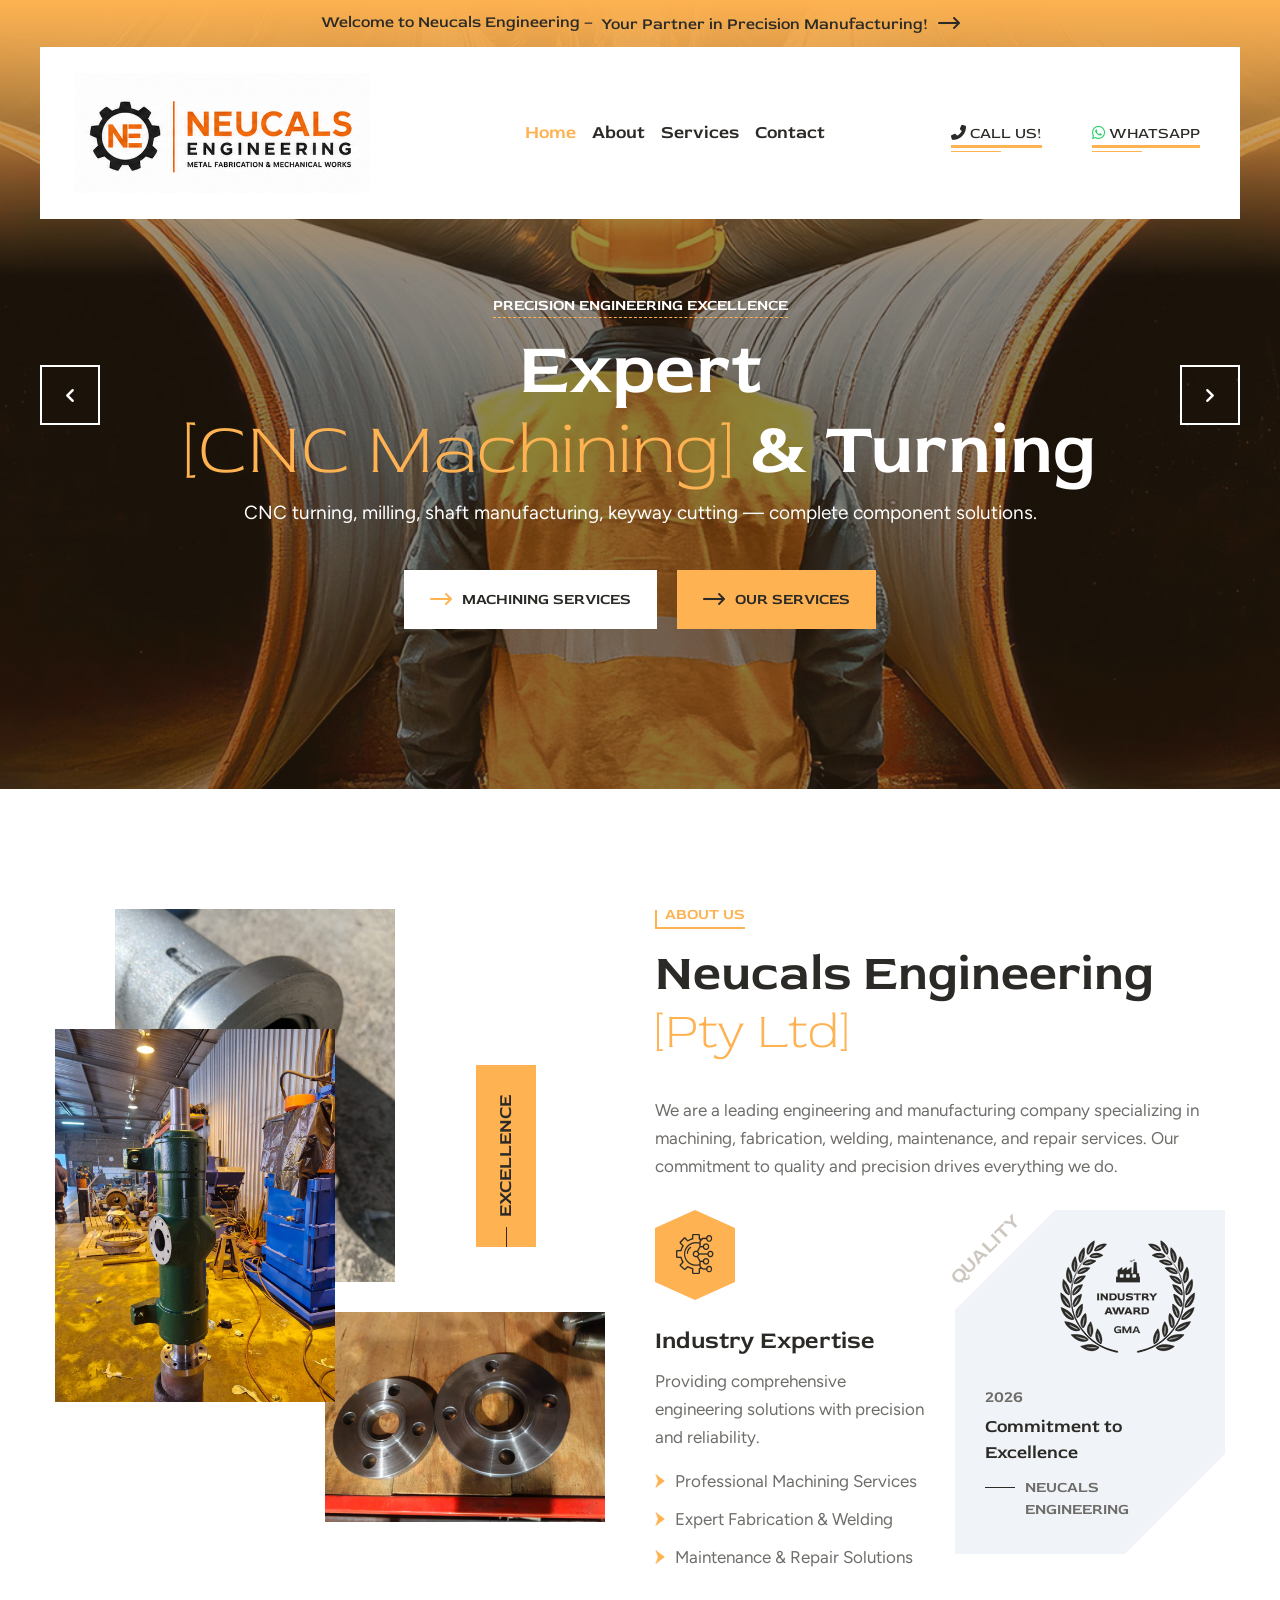
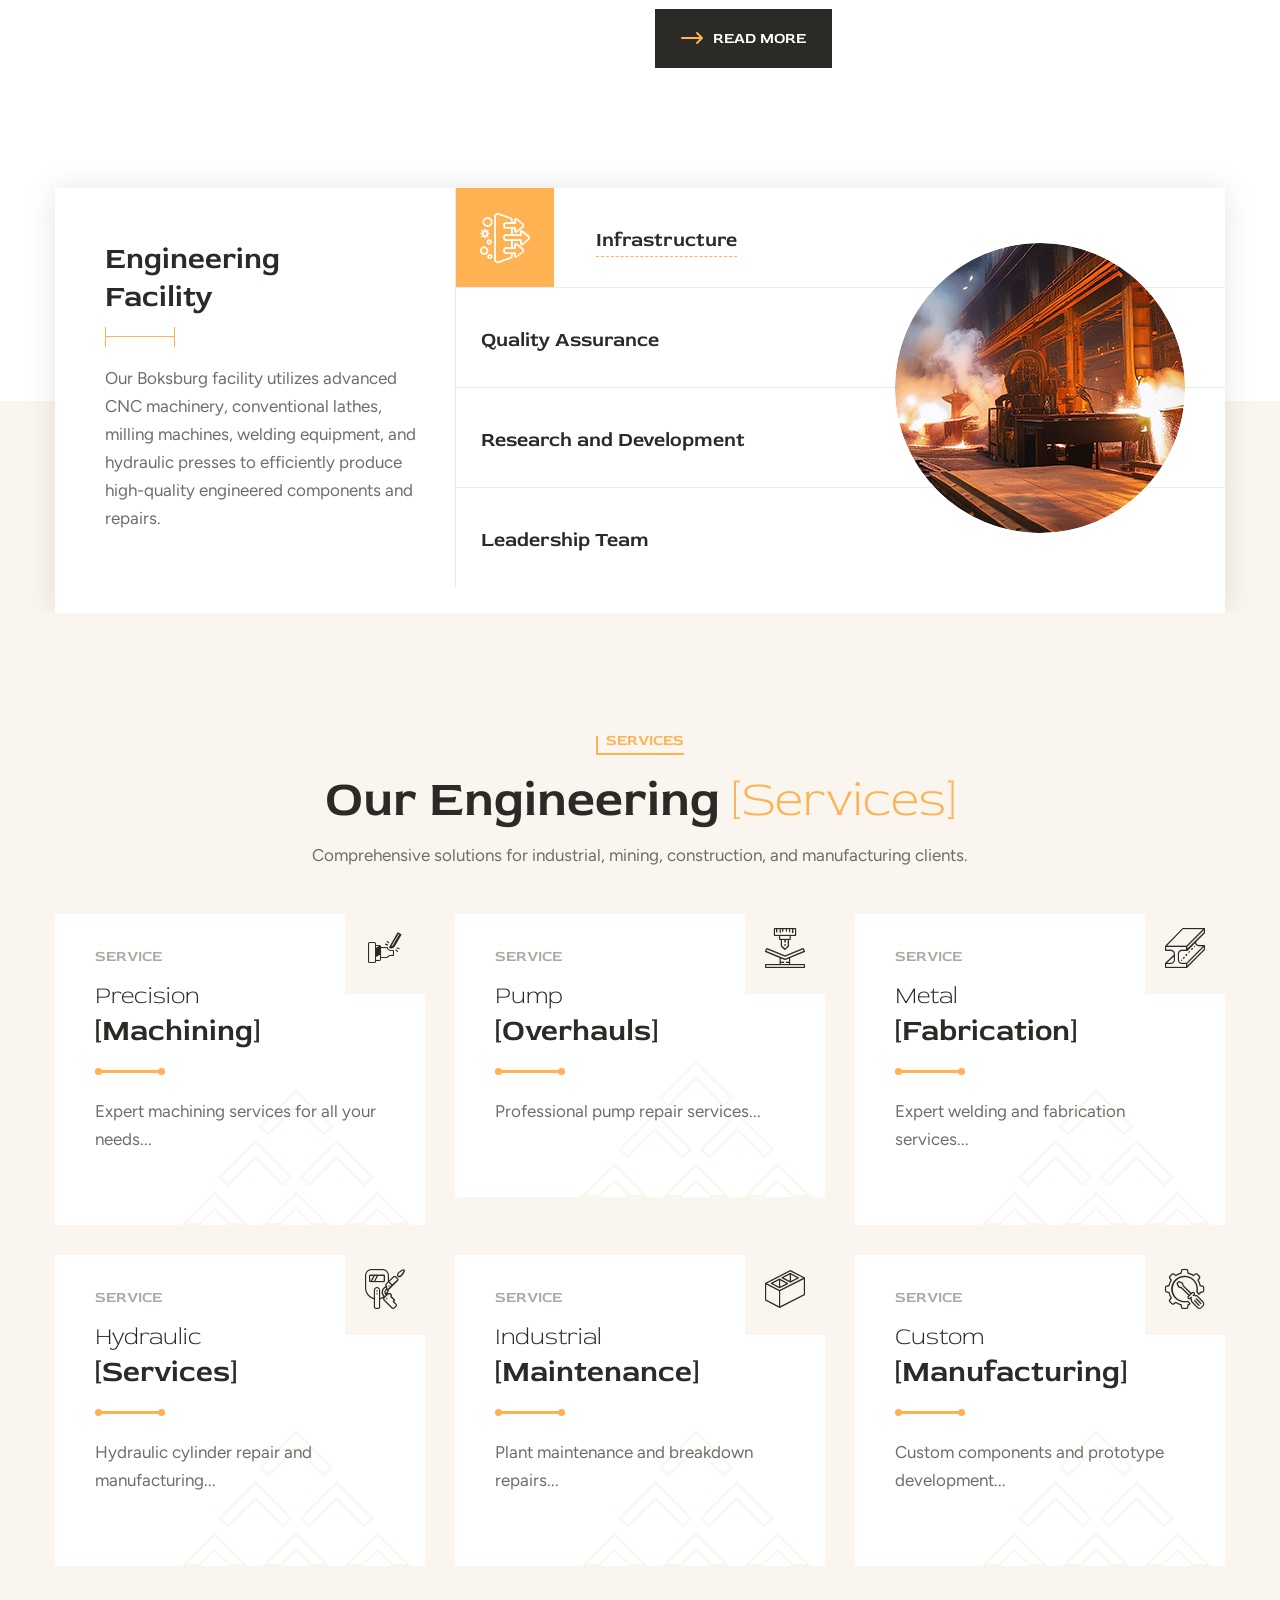
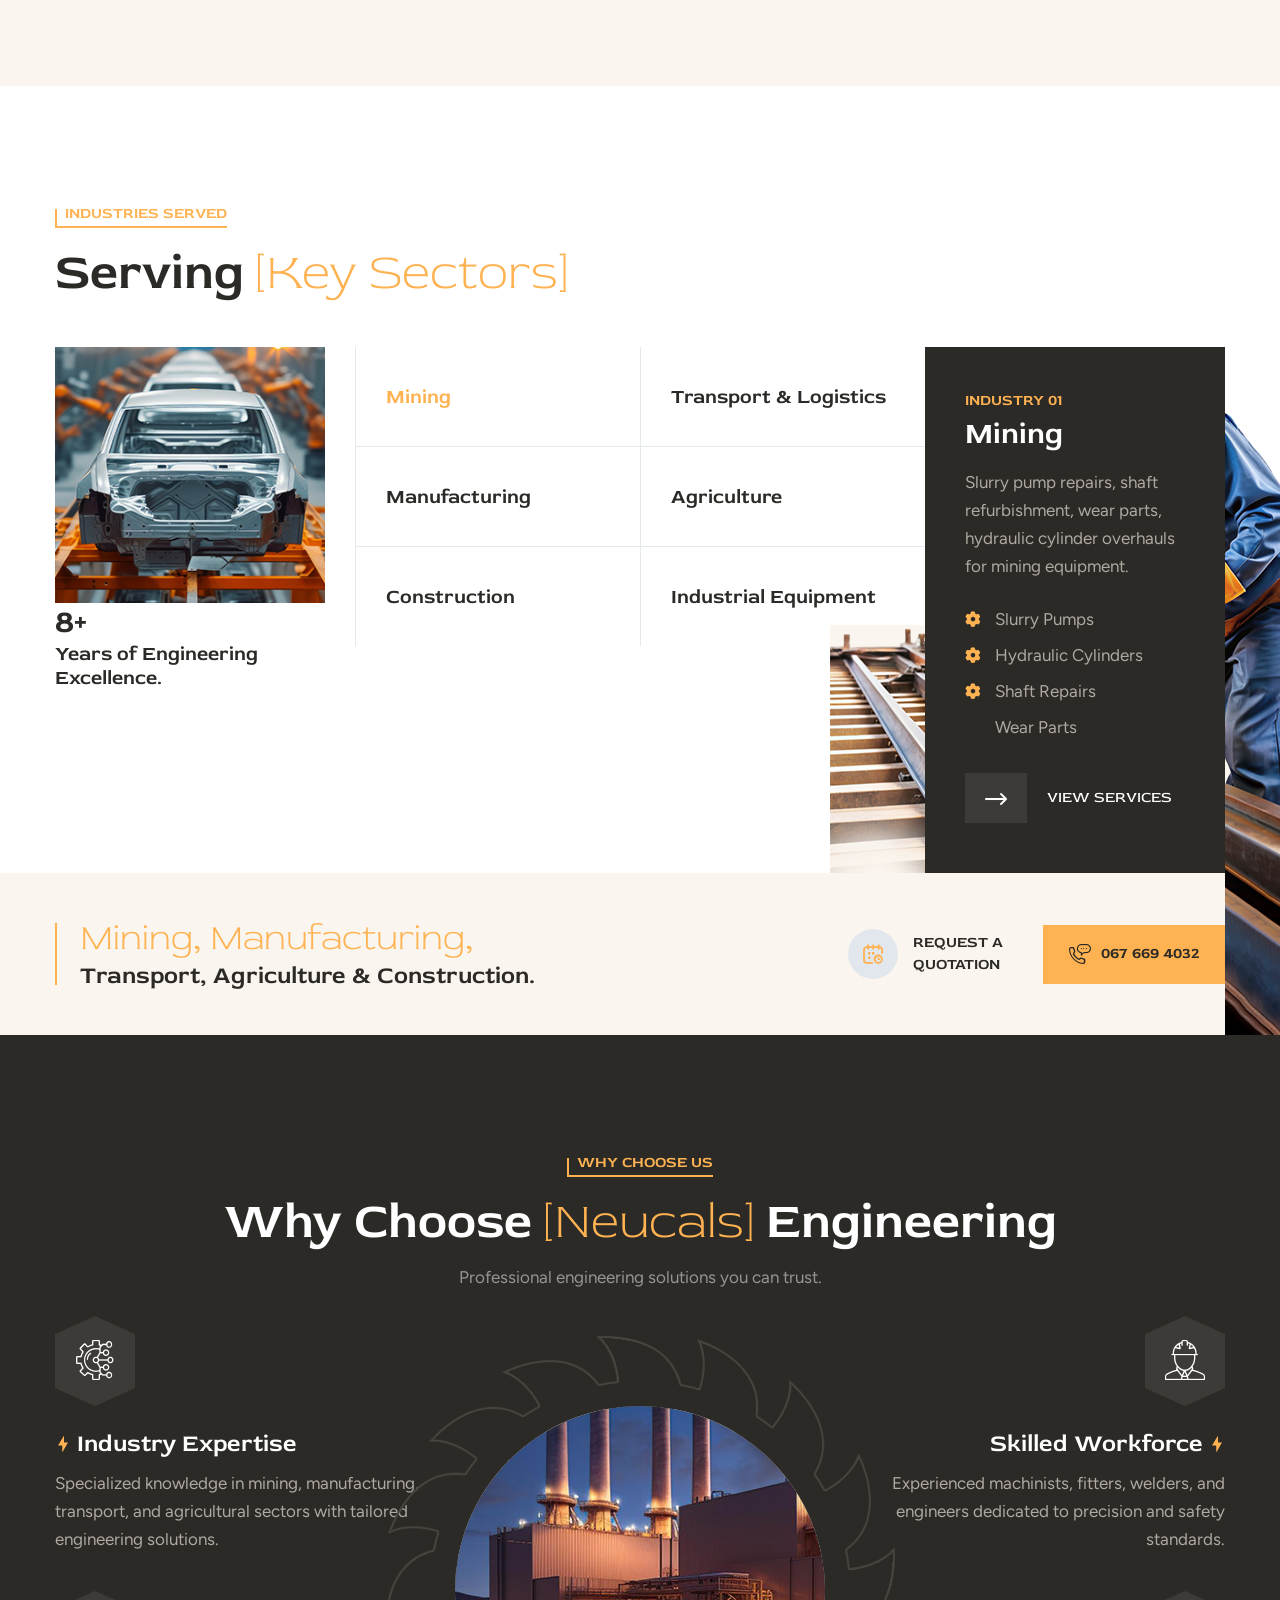
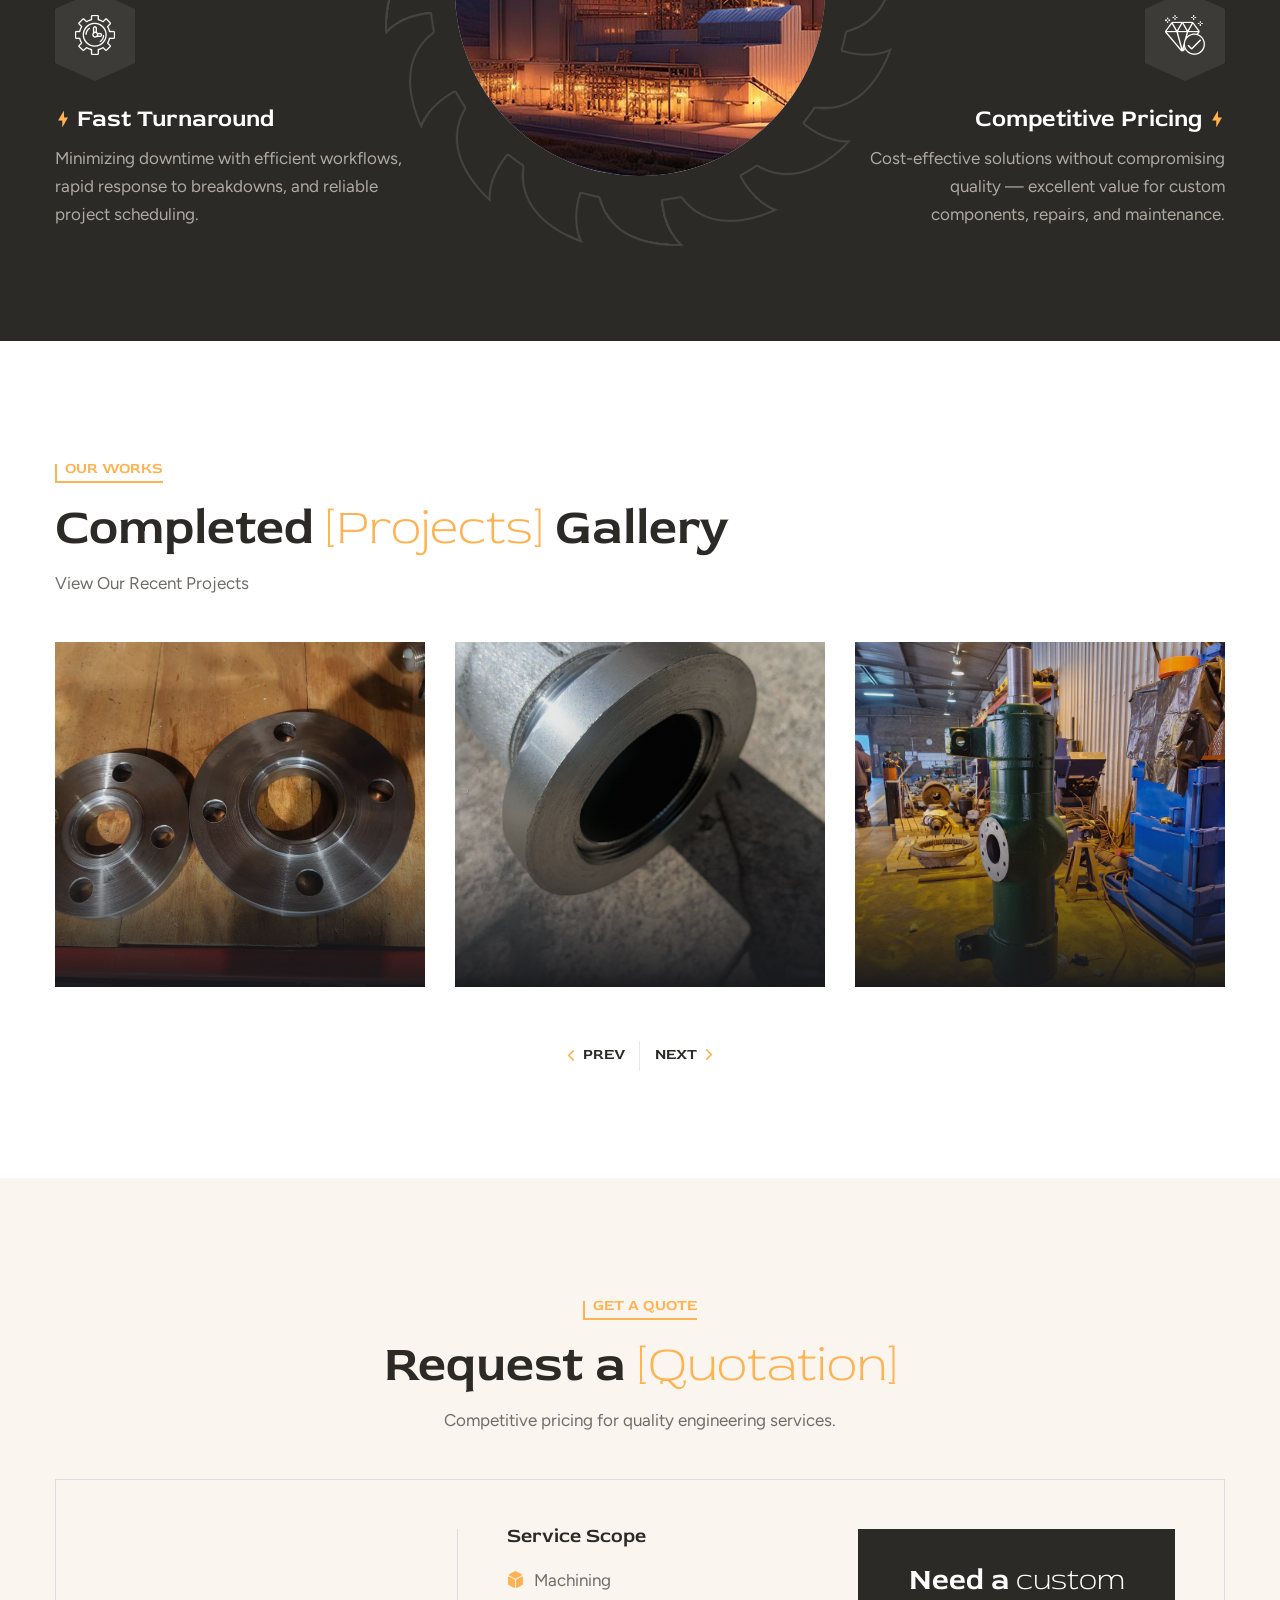
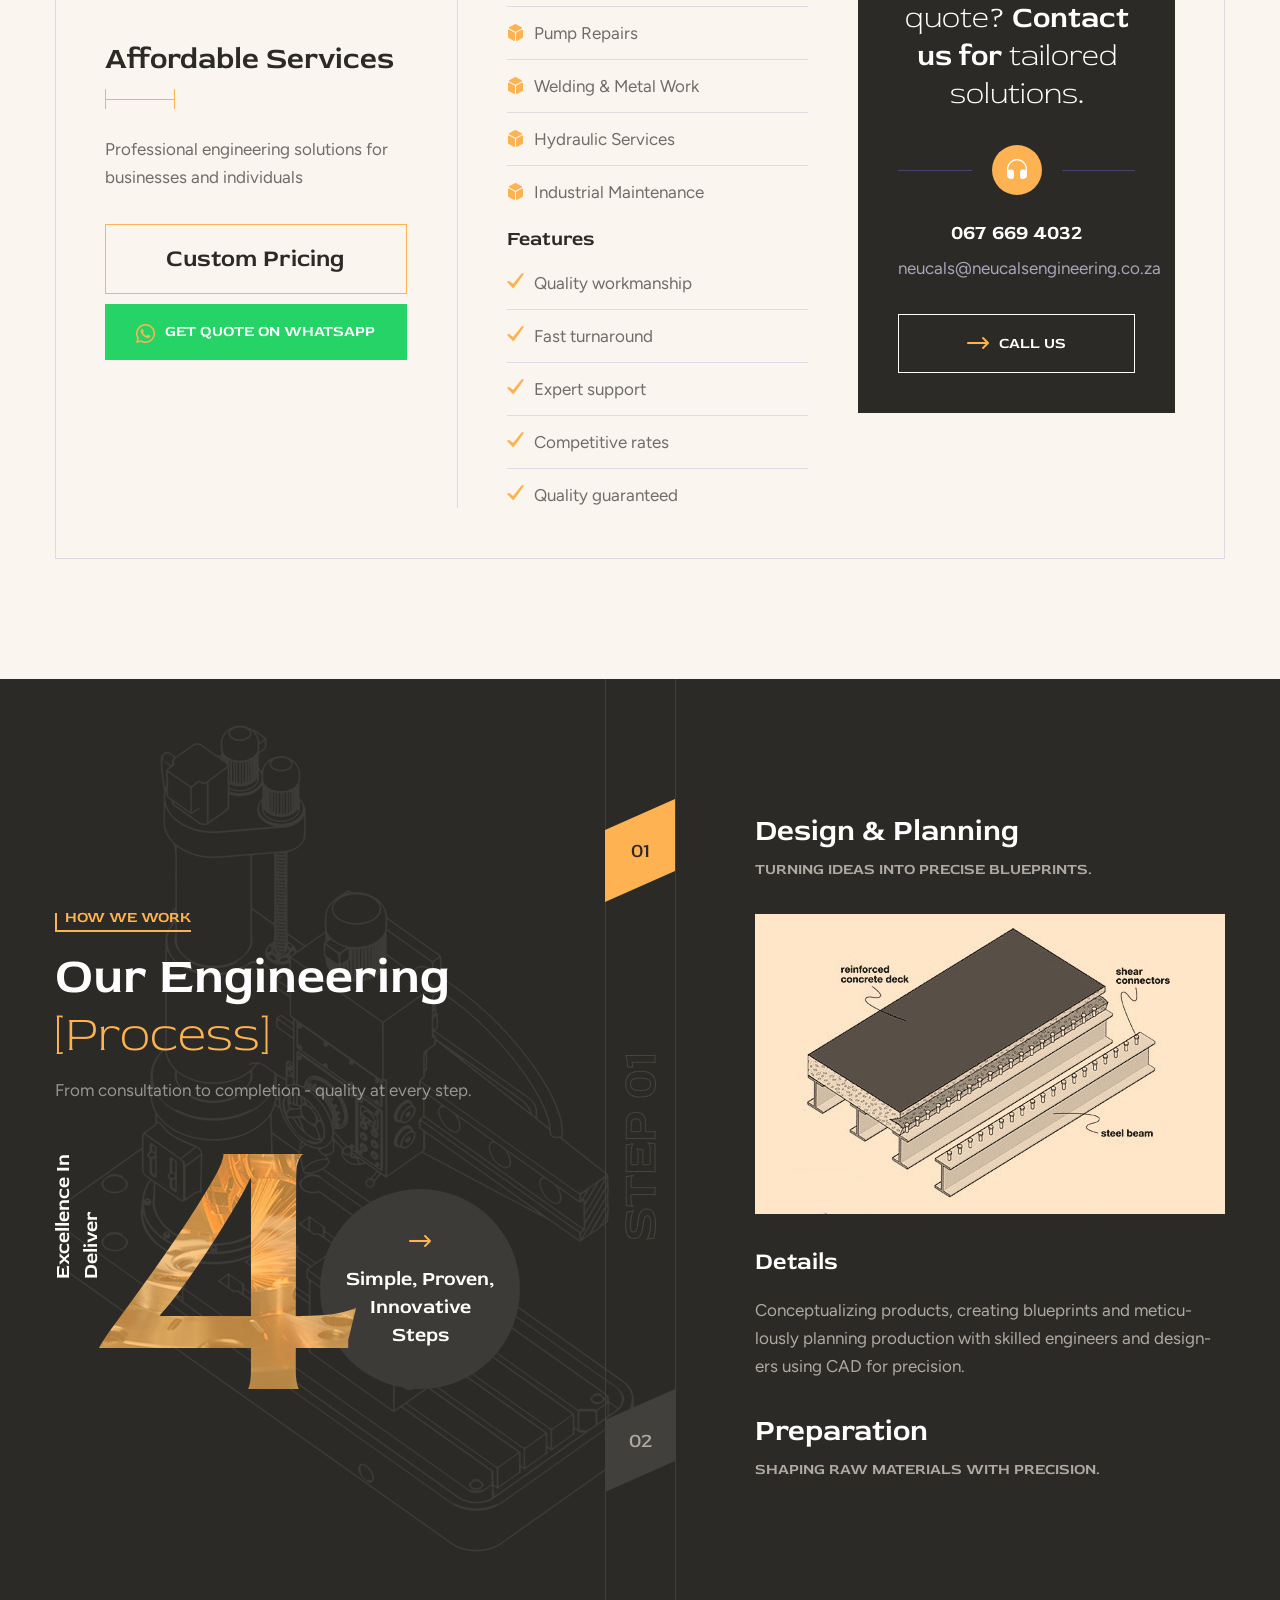
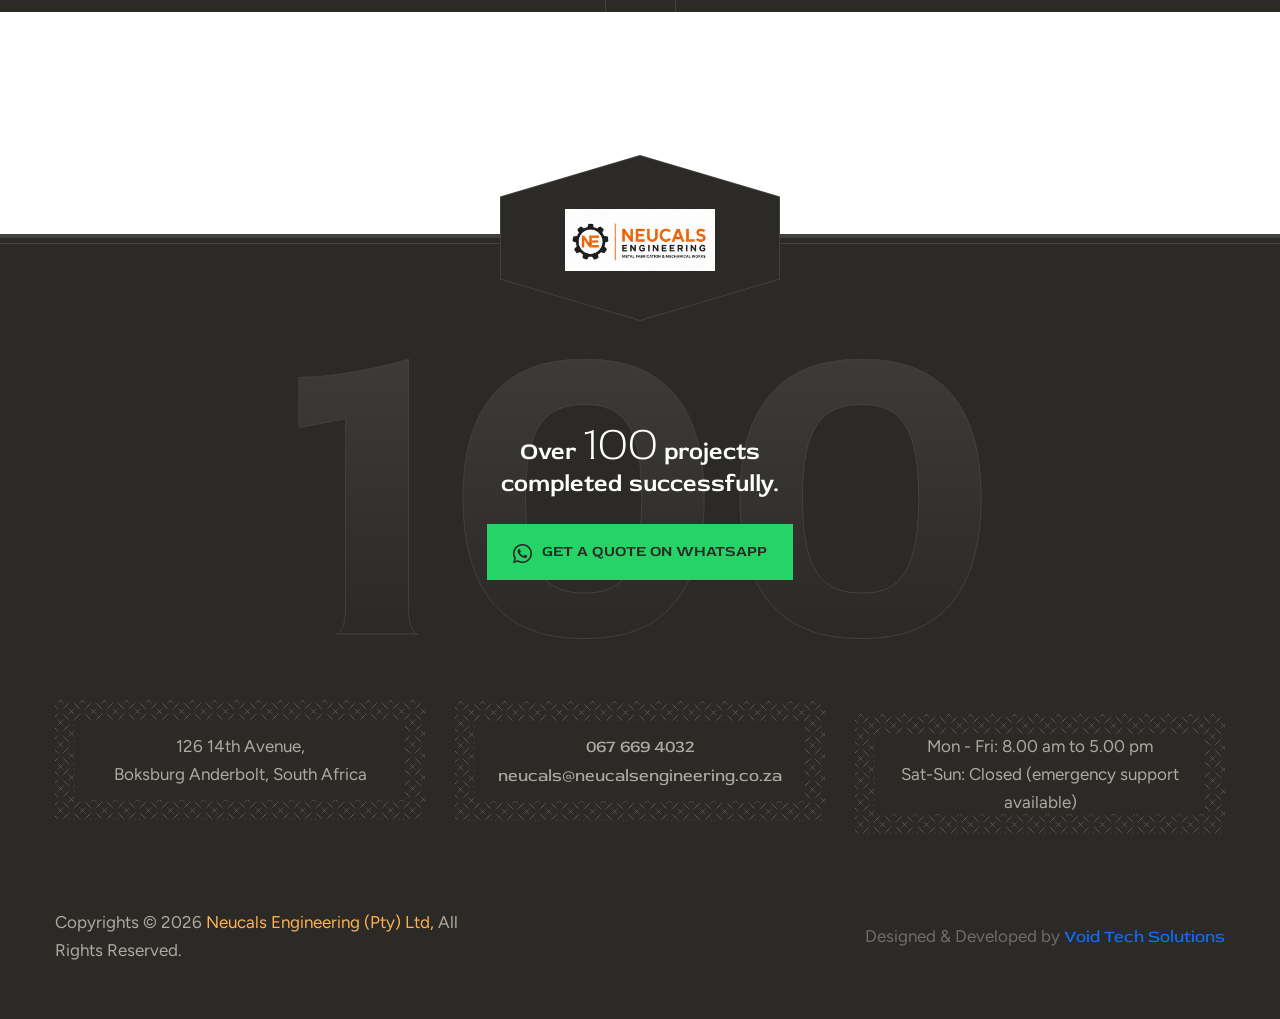
==== commit 24964d21: "Update email addresses to new domain in about, contact, index, and service pages" ====
--- a/index.html
+++ b/index.html
@@ -101,7 +101,7 @@
   },
   "url": "https://neucalsengineering.co.za/",
   "telephone": "+27676694032",
-  "email": "nmukhalela@outlook.com",
+  "email": "neucals@neucalsengineering.co.za",
   "priceRange": "$$",
   "openingHoursSpecification": {
     "@type": "OpeningHoursSpecification",
@@ -117,7 +117,7 @@
     "@type": "ContactPoint",
     "telephone": "+27676694032",
     "contactType": "customer service",
-    "email": "nmukhalela@outlook.com",
+    "email": "neucals@neucalsengineering.co.za",
     "availableLanguage": ["English"]
   }
 }
@@ -135,7 +135,7 @@
     "@type": "ContactPoint",
     "telephone": "+27676694032",
     "contactType": "customer service",
-    "email": "nmukhalela@outlook.com",
+    "email": "neucals@neucalsengineering.co.za",
     "availableLanguage": ["English"]
   }
 }
@@ -229,7 +229,7 @@
                         <div class="main-content">
                             <ul class="info-list clearfix">
                                 <li><h5><i class="flaticon-phone"></i><a href="tel:0676694032">067 669 4032</a></h5></li>
-                                <li><h5><i class="flaticon-letter"></i><a href="mailto:nmukhalela@outlook.com">nmukhalela@outlook.com</a></h5></li>
+                                <li><h5><i class="flaticon-letter"></i><a href="mailto:neucals@neucalsengineering.co.za">neucals@neucalsengineering.co.za</a></h5></li>
                                 <li><h5><i class="flaticon-map"></i><span>126 14th Avenue, Boksburg Anderbolt</span></h5></li>
                             </ul>
                             <div class="menu-area">
@@ -298,7 +298,7 @@
                     <ul>
                         <li>126 14th Avenue, Boksburg Anderbolt</li>
                         <li><a href="tel:0676694032">067 669 4032</a></li>
-                        <li><a href="mailto:nmukhalela@outlook.com">nmukhalela@outlook.com</a></li>
+                        <li><a href="mailto:neucals@neucalsengineering.co.za">neucals@neucalsengineering.co.za</a></li>
                     </ul>
                 </div>
                 <div class="social-links">
@@ -1057,7 +1057,7 @@
                         <h2>Need a <span>custom quote?</span> Contact us for <span>tailored solutions.</span></h2>
                         <div class="icon-box"><div class="icon"><i class="flaticon-headphones"></i></div></div>
                         <h4><a href="tel:0676694032">067 669 4032</a></h4>
-                        <p><a href="mailto:nmukhalela@outlook.com">nmukhalela@outlook.com</a></p>
+                        <p><a href="mailto:neucals@neucalsengineering.co.za">neucals@neucalsengineering.co.za</a></p>
                         <a href="tel:0676694032" class="theme-btn"><i class="flaticon-right-arrow"></i><span>Call Us</span></a>
                     </div>
                 </div>
@@ -1179,7 +1179,7 @@
                                 <div class="single-item">
                                     <div class="inner-box">
                                         <div class="shape" style="background-image: url(assets/images/shape/shape-23.png);"></div>
-                                        <p><a href="tel:0676694032">067 669 4032</a><br /><a href="mailto:nmukhalela@outlook.com">nmukhalela@outlook.com</a></p>
+                                        <p><a href="tel:0676694032">067 669 4032</a><br /><a href="mailto:neucals@neucalsengineering.co.za">neucals@neucalsengineering.co.za</a></p>
                                     </div>
                                 </div>
                             </div>
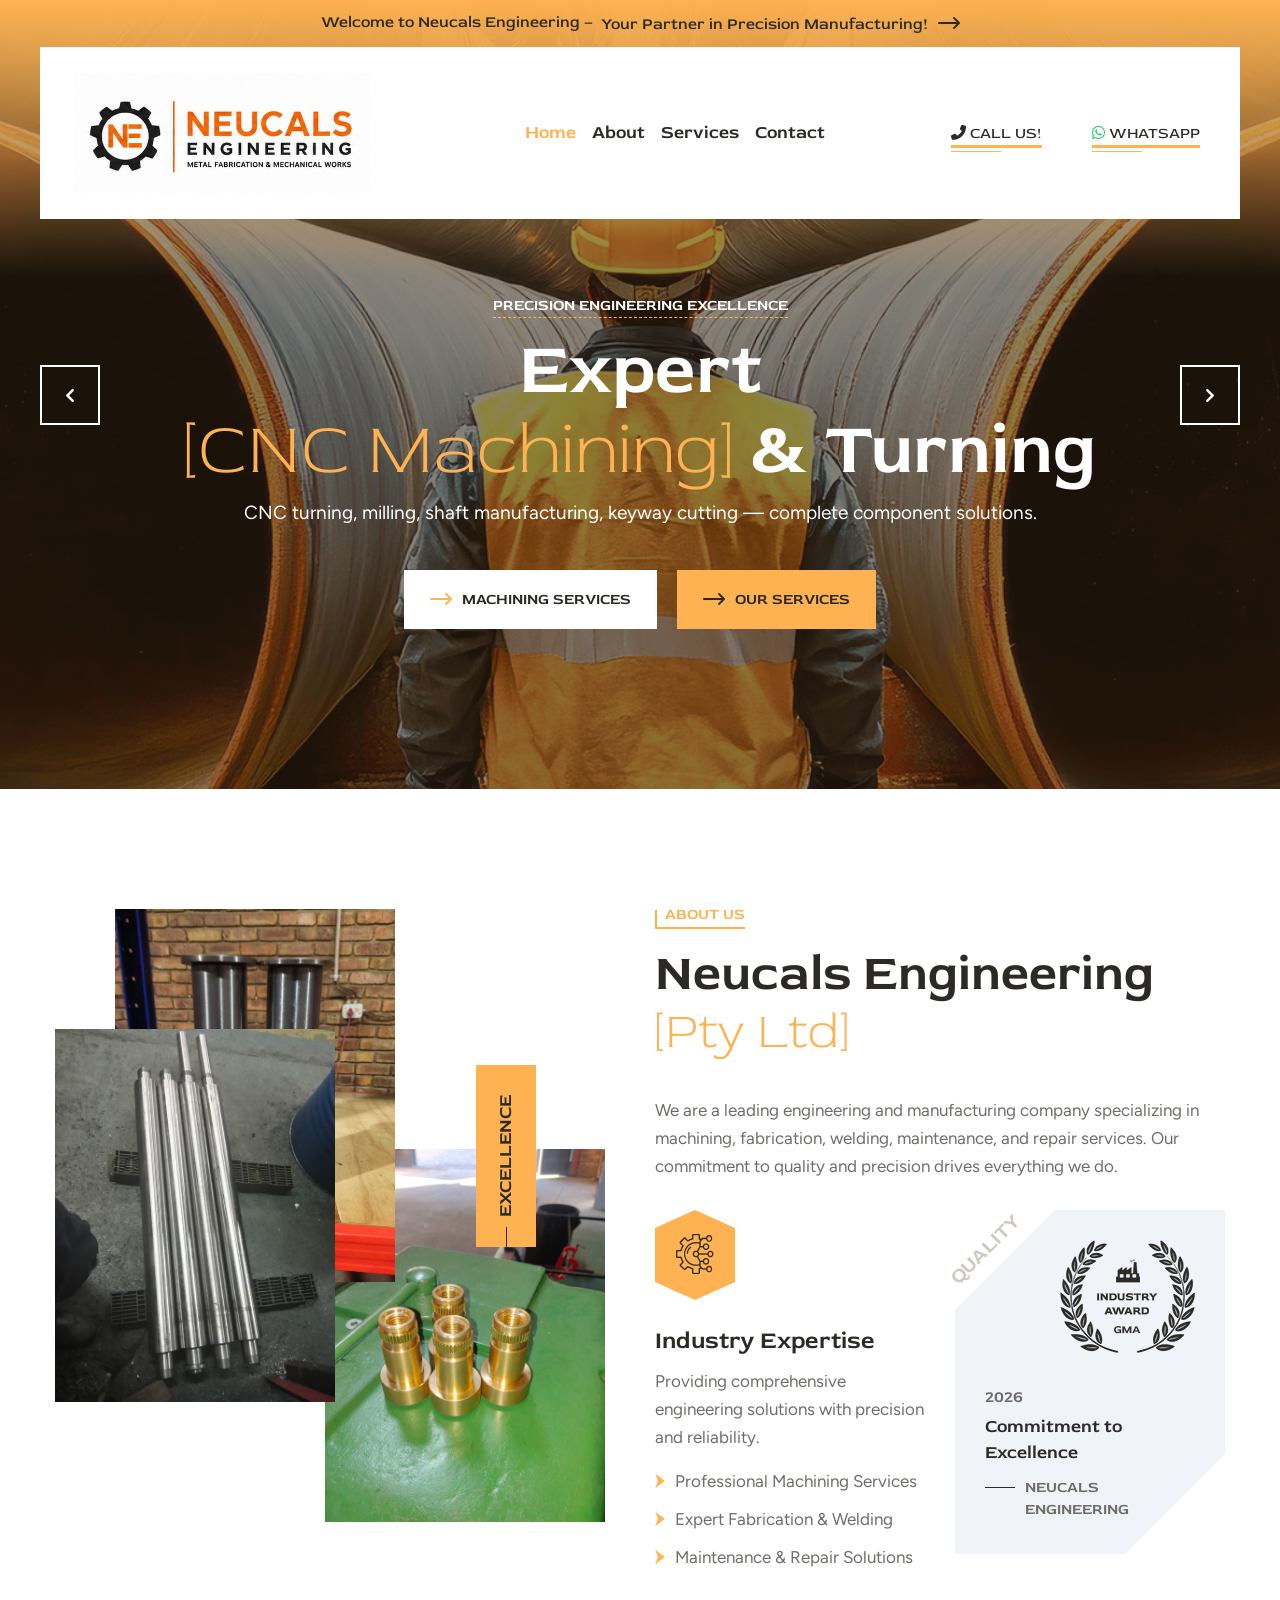
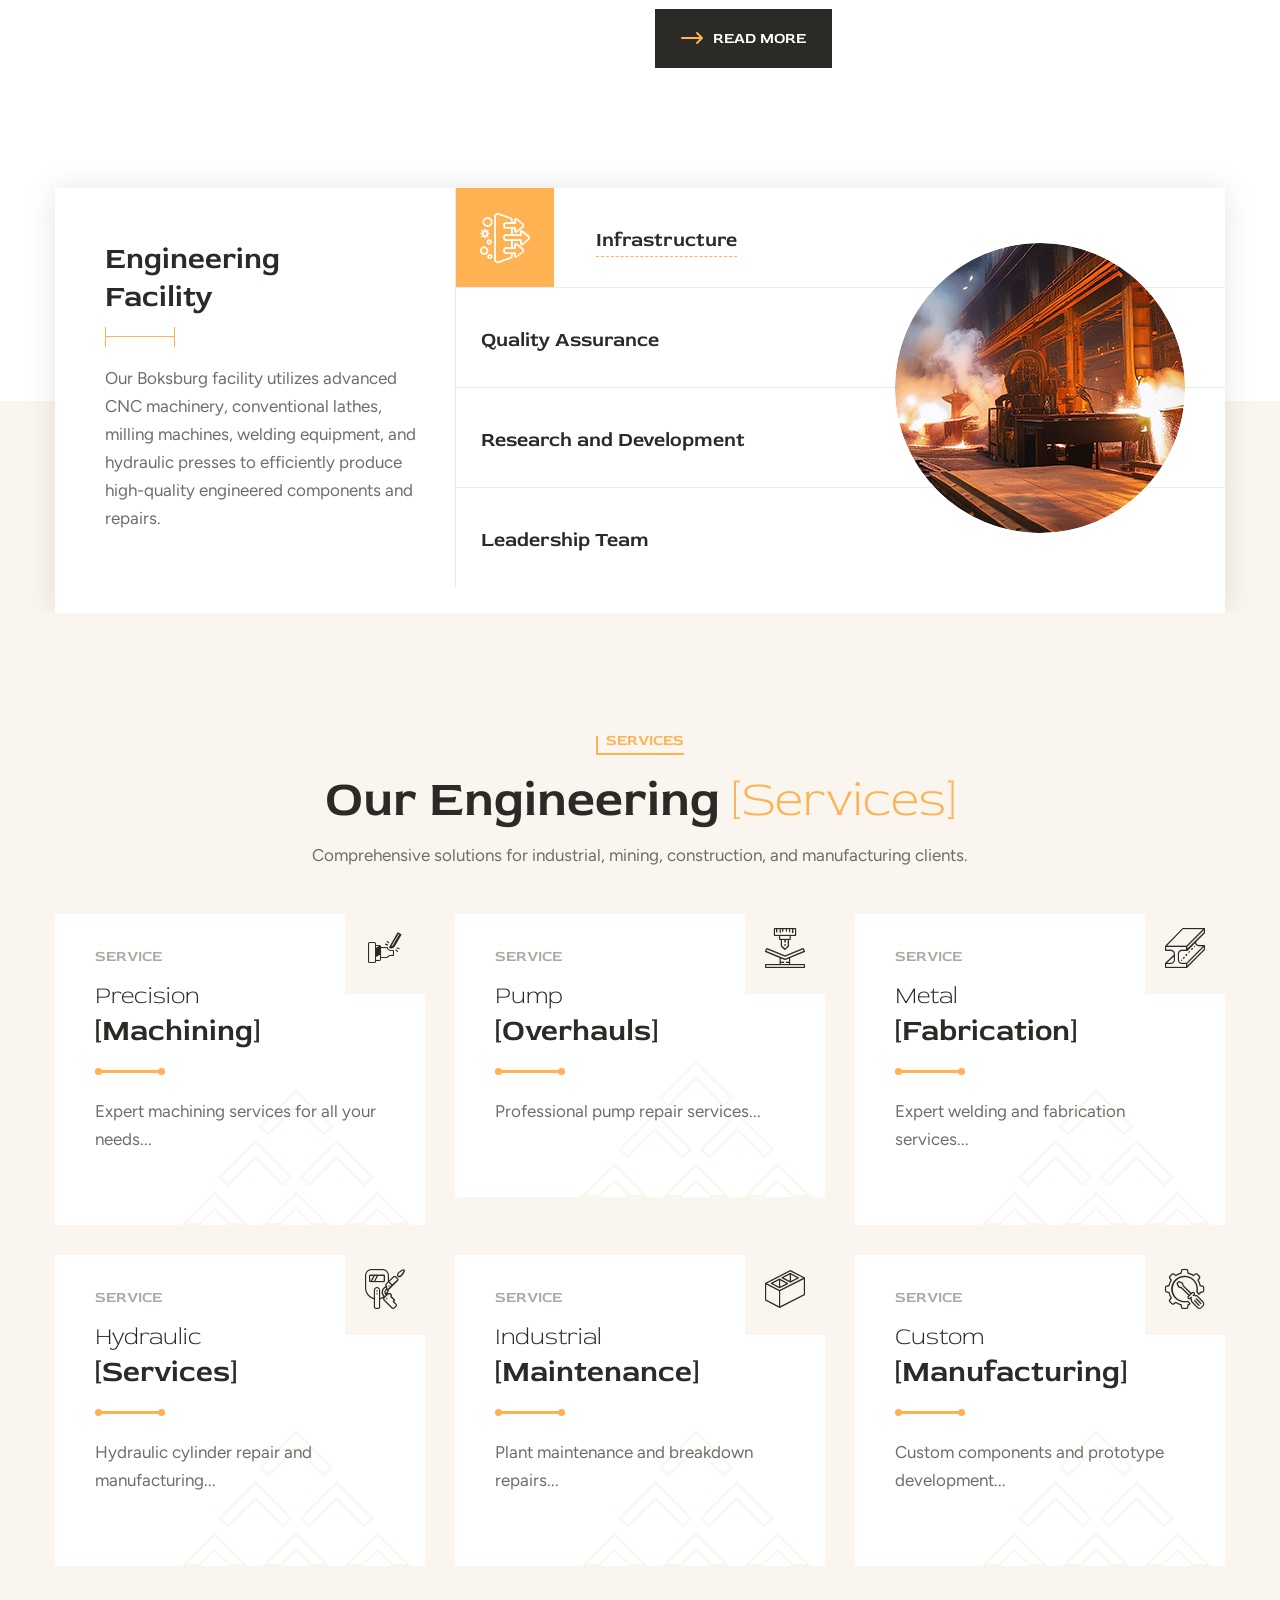
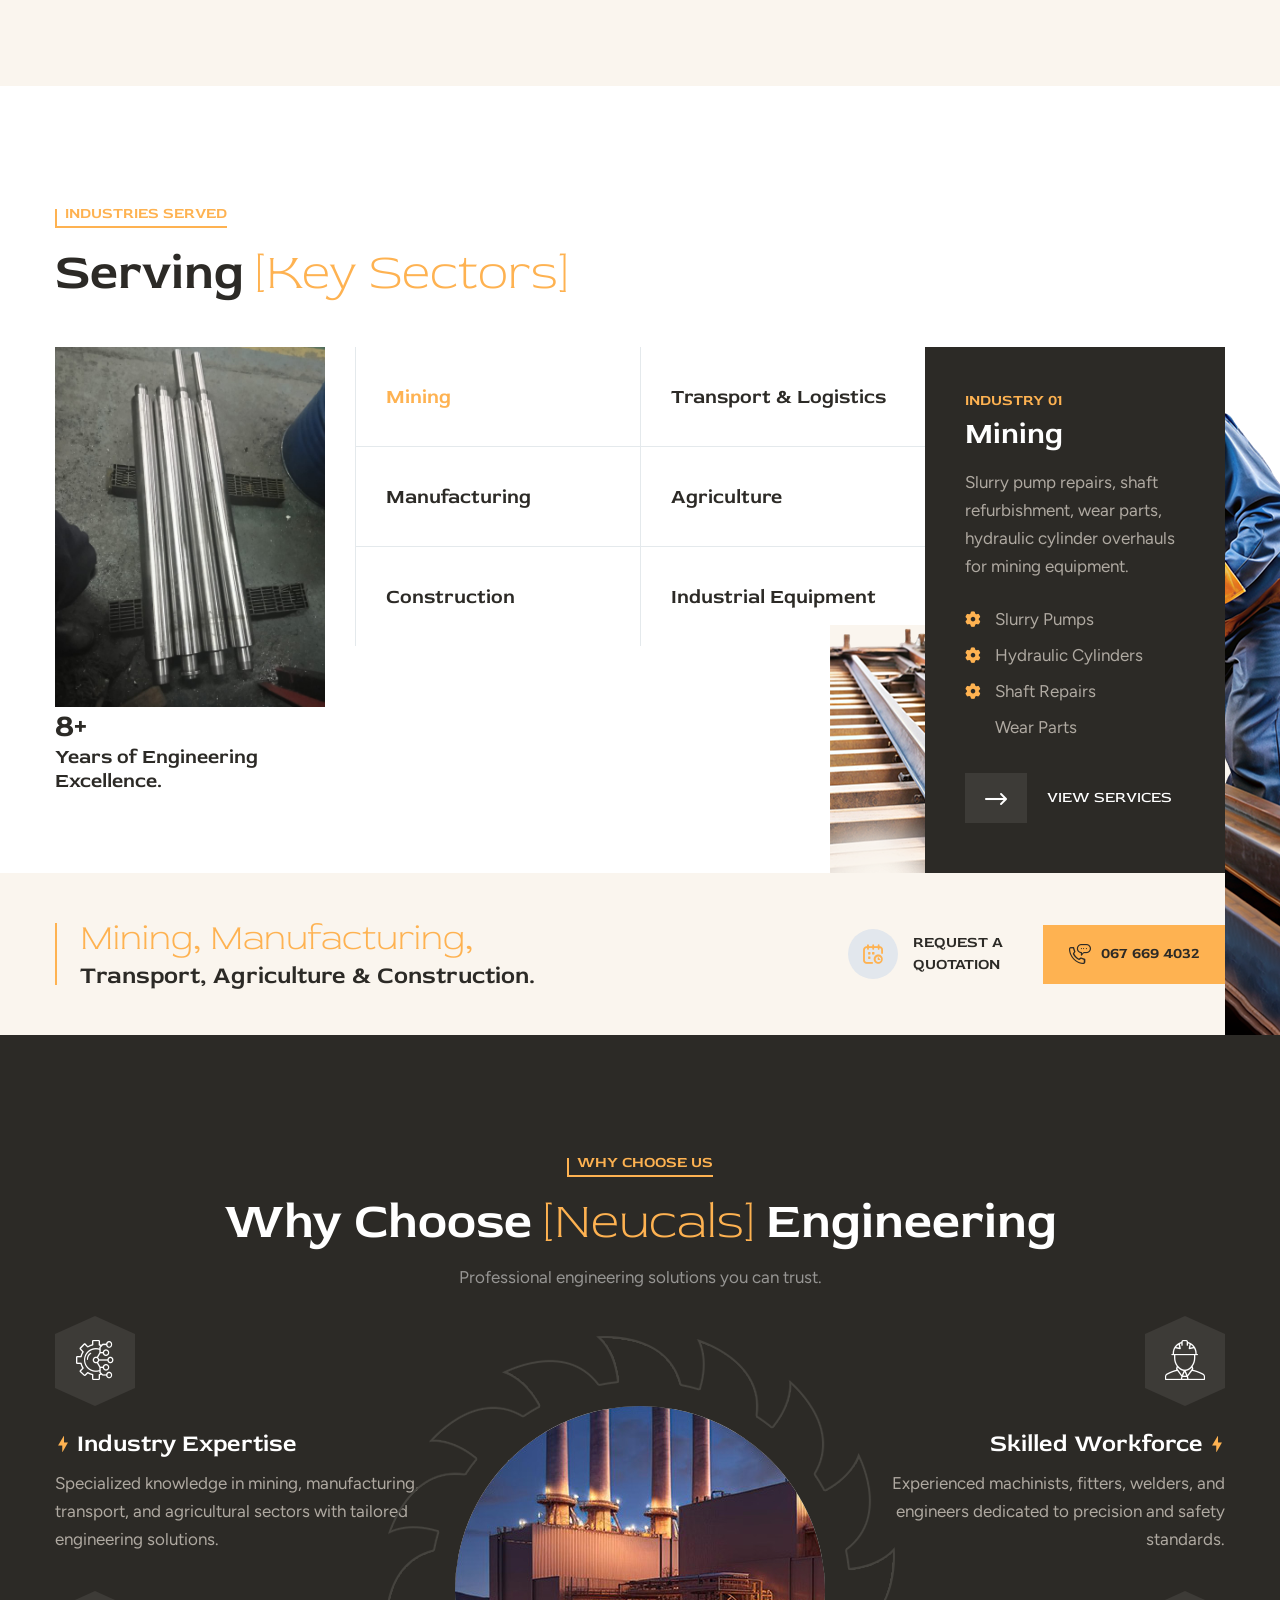
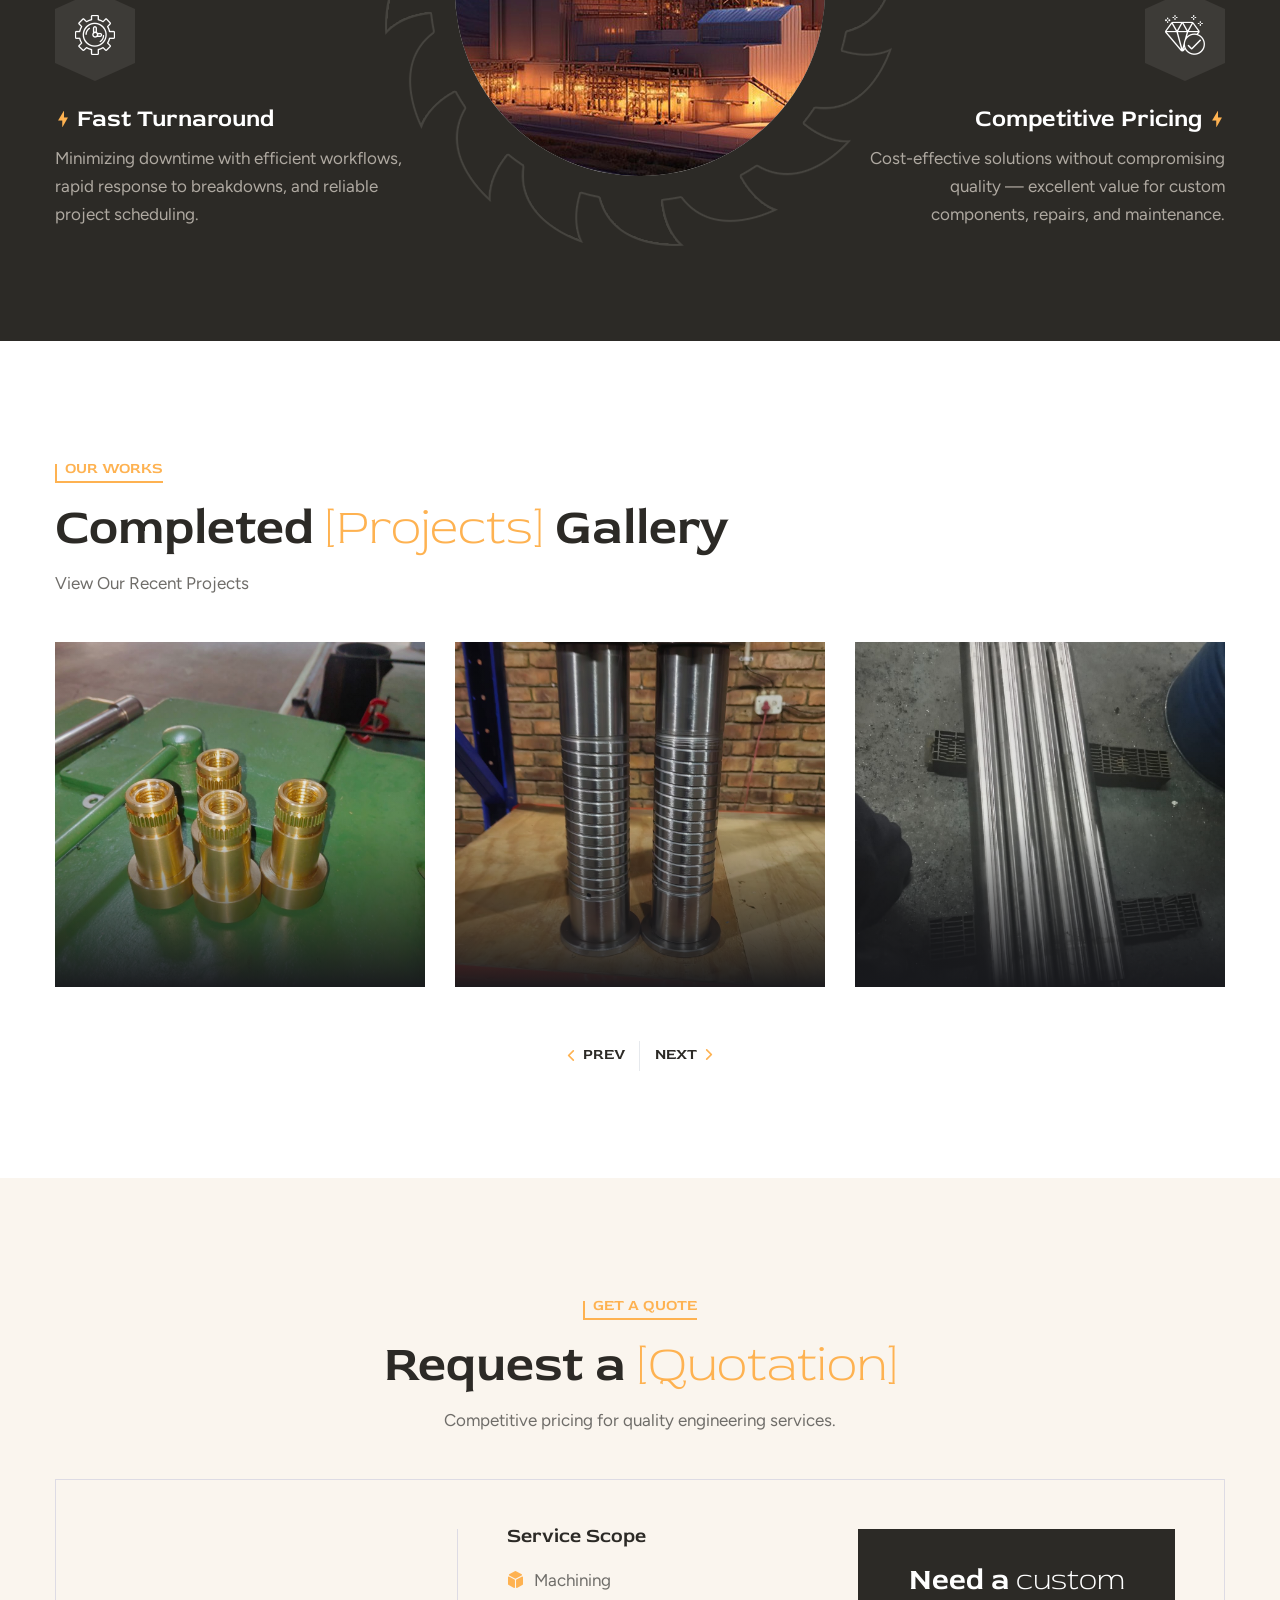
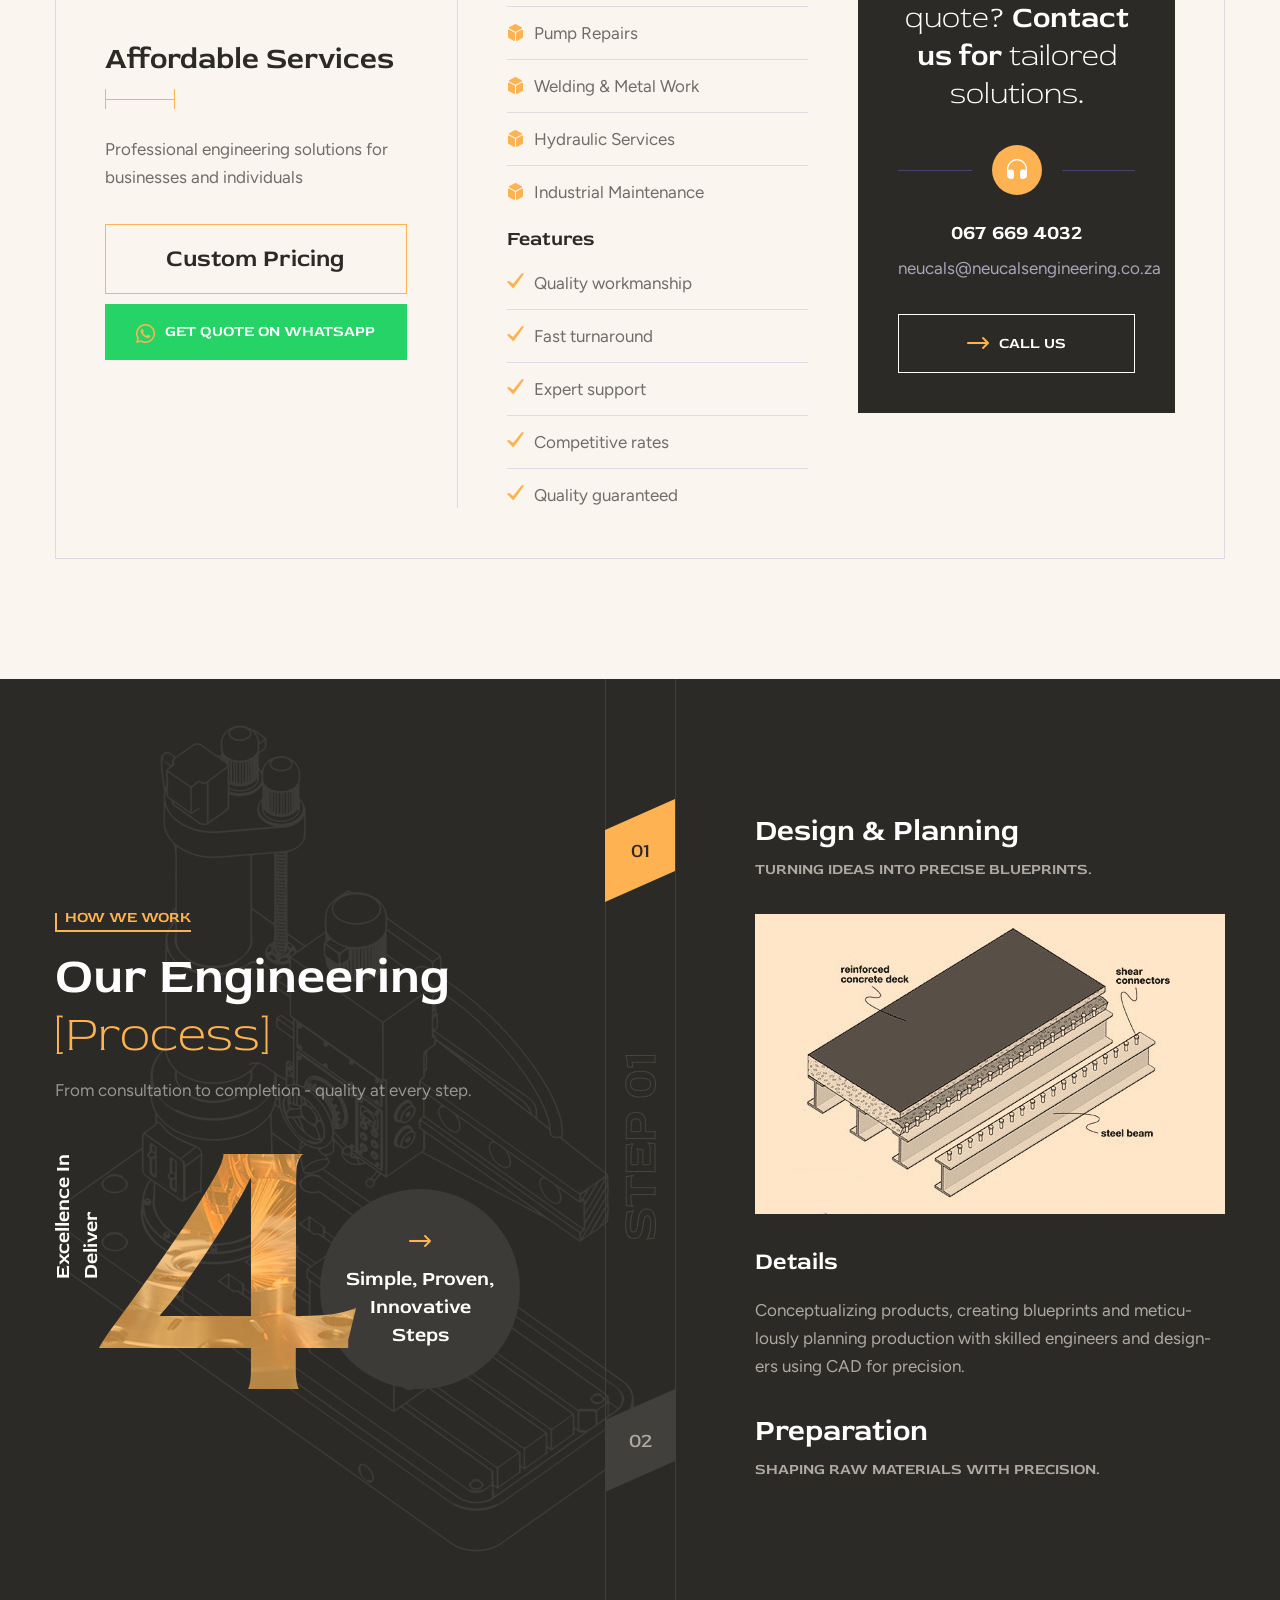
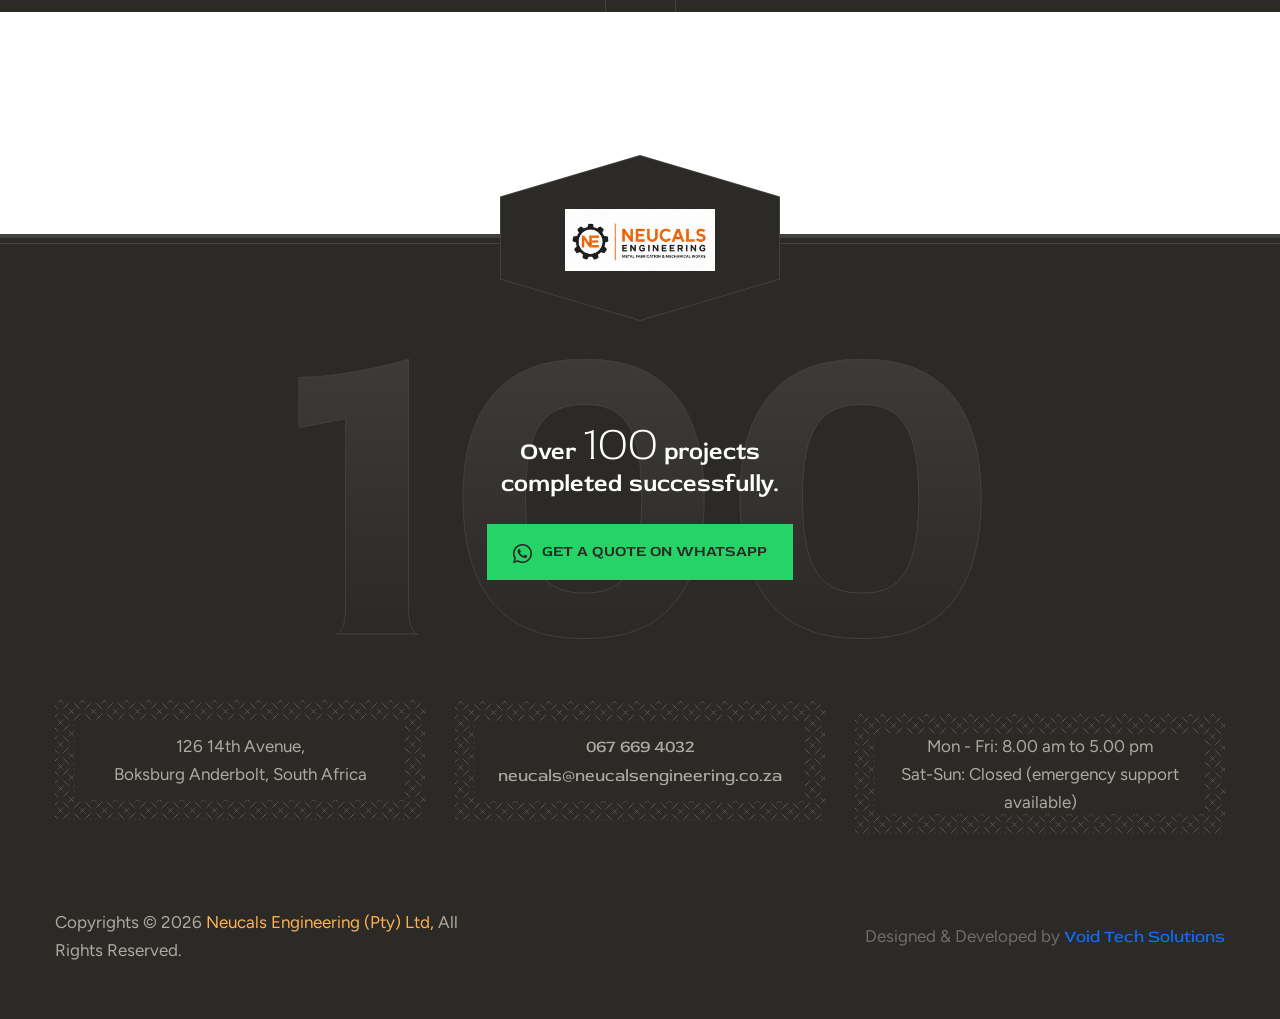
==== commit 24088361: "Refactor code structure for improved readability and maintainability" ====
--- a/index.html
+++ b/index.html
@@ -1,84 +1,91 @@
 <!DOCTYPE html>
 <html lang="en">
+
 <head>
-<meta charset="utf-8">
-<meta http-equiv="X-UA-Compatible" content="IE=edge">
-<meta name="viewport" content="width=device-width, initial-scale=1.0" />
-
-<!-- Primary Meta Tags -->
-<title>Neucals Engineering | CNC Machining, Fabrication & Welding Services in Boksburg</title>
-<meta name="title" content="Neucals Engineering | Professional CNC Machining, Fabrication & Welding Services">
-<meta name="description" content="Neucals Engineering offers professional CNC machining, turning, milling, pump repairs, fabrication, welding, hydraulic services, and industrial maintenance in Boksburg, Gauteng. Get a quote today! Call 067 669 4032 or WhatsApp us.">
-<meta name="keywords" content="CNC machining, CNC turning, CNC milling, precision engineering, pump repairs, slurry pump repairs, fabrication, welding, hydraulic repairs, industrial maintenance, shaft manufacturing, keyway cutting, steel fabrication, Boksburg engineering, Gauteng engineering, South Africa engineering, Neucals Engineering">
-<meta name="author" content="Neucals Engineering (Pty) Ltd">
-<meta name="robots" content="index, follow">
-<meta name="language" content="English">
-<meta name="revisit-after" content="7 days">
-<meta name="distribution" content="global">
-<meta name="geo.region" content="ZA-GP">
-<meta name="geo.placename" content="Boksburg">
-<meta name="geo.position" content="-26.2125;28.2596">
-<meta name="ICBM" content="-26.2125, 28.2596">
-
-<!-- Open Graph / Facebook (Using Absolute URLs for link previews) -->
-<meta property="og:type" content="website">
-<meta property="og:url" content="https://neucalsengineering.co.za/">
-<meta property="og:title" content="Neucals Engineering | CNC Machining, Fabrication & Welding Services in Boksburg">
-<meta property="og:description" content="Professional engineering services including CNC machining, pump repairs, fabrication, welding, hydraulic services, and industrial maintenance in Boksburg, Gauteng. Call 067 669 4032 for a free quote!">
-<meta property="og:image" content="https://neucalsengineering.co.za/assets/images/headerlogo.png">
-<meta property="og:image:width" content="1200">
-<meta property="og:image:height" content="630">
-<meta property="og:image:alt" content="Neucals Engineering Logo - Professional CNC Machining and Fabrication Services in Boksburg">
-<meta property="og:site_name" content="Neucals Engineering">
-<meta property="og:locale" content="en_ZA">
-<meta property="og:image:type" content="image/png">
-<meta property="og:image:secure_url" content="https://neucalsengineering.co.za/assets/images/headerlogo.png">
-
-<!-- Twitter Cards (Using Absolute URLs) -->
-<meta property="twitter:card" content="summary_large_image">
-<meta property="twitter:url" content="https://neucalsengineering.co.za/">
-<meta property="twitter:title" content="Neucals Engineering | Professional CNC Machining & Engineering Services">
-<meta property="twitter:description" content="CNC machining, pump repairs, fabrication, welding, and industrial maintenance services in Boksburg, Gauteng. Quality workmanship, fast turnaround, competitive pricing. Call 067 669 4032">
-<meta property="twitter:image" content="https://neucalsengineering.co.za/assets/images/headerlogo.png">
-<meta property="twitter:image:alt" content="Neucals Engineering Logo">
-
-<!-- WhatsApp-Specific Meta Tags -->
-<meta property="og:image:type" content="image/png">
-<meta property="og:image:secure_url" content="https://neucalsengineering.co.za/assets/images/headerlogo.png">
-
-<!-- Additional SEO Meta Tags -->
-<meta name="format-detection" content="telephone=no">
-<meta name="apple-mobile-web-app-capable" content="yes">
-<meta name="apple-mobile-web-app-status-bar-style" content="black">
-<meta name="apple-mobile-web-app-title" content="Neucals Engineering">
-
-<!-- Canonical URL -->
-<link rel="canonical" href="https://neucalsengineering.co.za/">
-
-<!-- Fav Icon -->
-<link rel="icon" href="assets/images/favicon-4.ico" type="image/x-icon">
-<link rel="apple-touch-icon" href="assets/images/favicon-4.ico">
-
-<!-- Google Fonts -->
-<link href="https://fonts.googleapis.com/css2?family=Red+Rose:wght@300..700&display=swap" rel="stylesheet">
-<link href="https://fonts.googleapis.com/css2?family=Figtree:ital,wght@0,300..900;1,300..900&display=swap" rel="stylesheet">
-
-<!-- Stylesheets -->
-<link href="assets/css/font-awesome-all.css" rel="stylesheet">
-<link href="assets/css/flaticon_flexibank.css" rel="stylesheet">
-<link href="assets/css/owl.css" rel="stylesheet">
-<link href="assets/css/bootstrap.css" rel="stylesheet">
-<link href="assets/css/jquery.fancybox.min.css" rel="stylesheet">
-<link href="assets/css/animate.css" rel="stylesheet">
-<link href="assets/css/nice-select.css" rel="stylesheet">
-<link href="assets/css/elpath.css" rel="stylesheet">
-<link href="assets/css/color4.css" id="jssDefault" rel="stylesheet">
-<link href="assets/css/odometer.css" rel="stylesheet">
-<link href="assets/css/style.css" rel="stylesheet">
-<link href="assets/css/responsive.css" rel="stylesheet">
-
-<!-- Schema Markup for Local Business -->
-<script type="application/ld+json">
+    <meta charset="utf-8">
+    <meta http-equiv="X-UA-Compatible" content="IE=edge">
+    <meta name="viewport" content="width=device-width, initial-scale=1.0" />
+
+    <!-- Primary Meta Tags -->
+    <title>Neucals Engineering | CNC Machining, Fabrication & Welding Services in Boksburg</title>
+    <meta name="title" content="Neucals Engineering | Professional CNC Machining, Fabrication & Welding Services">
+    <meta name="description"
+        content="Neucals Engineering offers professional CNC machining, turning, milling, pump repairs, fabrication, welding, hydraulic services, and industrial maintenance in Boksburg, Gauteng. Get a quote today! Call 067 669 4032 or WhatsApp us.">
+    <meta name="keywords"
+        content="CNC machining, CNC turning, CNC milling, precision engineering, pump repairs, slurry pump repairs, fabrication, welding, hydraulic repairs, industrial maintenance, shaft manufacturing, keyway cutting, steel fabrication, Boksburg engineering, Gauteng engineering, South Africa engineering, Neucals Engineering">
+    <meta name="author" content="Neucals Engineering (Pty) Ltd">
+    <meta name="robots" content="index, follow">
+    <meta name="language" content="English">
+    <meta name="revisit-after" content="7 days">
+    <meta name="distribution" content="global">
+    <meta name="geo.region" content="ZA-GP">
+    <meta name="geo.placename" content="Boksburg">
+    <meta name="geo.position" content="-26.2125;28.2596">
+    <meta name="ICBM" content="-26.2125, 28.2596">
+
+    <!-- Open Graph / Facebook (Using Absolute URLs for link previews) -->
+    <meta property="og:type" content="website">
+    <meta property="og:url" content="https://neucalsengineering.co.za/">
+    <meta property="og:title" content="Neucals Engineering | CNC Machining, Fabrication & Welding Services in Boksburg">
+    <meta property="og:description"
+        content="Professional engineering services including CNC machining, pump repairs, fabrication, welding, hydraulic services, and industrial maintenance in Boksburg, Gauteng. Call 067 669 4032 for a free quote!">
+    <meta property="og:image" content="https://neucalsengineering.co.za/assets/images/headerlogo.png">
+    <meta property="og:image:width" content="1200">
+    <meta property="og:image:height" content="630">
+    <meta property="og:image:alt"
+        content="Neucals Engineering Logo - Professional CNC Machining and Fabrication Services in Boksburg">
+    <meta property="og:site_name" content="Neucals Engineering">
+    <meta property="og:locale" content="en_ZA">
+    <meta property="og:image:type" content="image/png">
+    <meta property="og:image:secure_url" content="https://neucalsengineering.co.za/assets/images/headerlogo.png">
+
+    <!-- Twitter Cards (Using Absolute URLs) -->
+    <meta property="twitter:card" content="summary_large_image">
+    <meta property="twitter:url" content="https://neucalsengineering.co.za/">
+    <meta property="twitter:title" content="Neucals Engineering | Professional CNC Machining & Engineering Services">
+    <meta property="twitter:description"
+        content="CNC machining, pump repairs, fabrication, welding, and industrial maintenance services in Boksburg, Gauteng. Quality workmanship, fast turnaround, competitive pricing. Call 067 669 4032">
+    <meta property="twitter:image" content="https://neucalsengineering.co.za/assets/images/headerlogo.png">
+    <meta property="twitter:image:alt" content="Neucals Engineering Logo">
+
+    <!-- WhatsApp-Specific Meta Tags -->
+    <meta property="og:image:type" content="image/png">
+    <meta property="og:image:secure_url" content="https://neucalsengineering.co.za/assets/images/headerlogo.png">
+
+    <!-- Additional SEO Meta Tags -->
+    <meta name="format-detection" content="telephone=no">
+    <meta name="apple-mobile-web-app-capable" content="yes">
+    <meta name="apple-mobile-web-app-status-bar-style" content="black">
+    <meta name="apple-mobile-web-app-title" content="Neucals Engineering">
+
+    <!-- Canonical URL -->
+    <link rel="canonical" href="https://neucalsengineering.co.za/">
+
+    <!-- Fav Icon -->
+    <link rel="icon" href="assets/images/favicon-4.ico" type="image/x-icon">
+    <link rel="apple-touch-icon" href="assets/images/favicon-4.ico">
+
+    <!-- Google Fonts -->
+    <link href="https://fonts.googleapis.com/css2?family=Red+Rose:wght@300..700&display=swap" rel="stylesheet">
+    <link href="https://fonts.googleapis.com/css2?family=Figtree:ital,wght@0,300..900;1,300..900&display=swap"
+        rel="stylesheet">
+
+    <!-- Stylesheets -->
+    <link href="assets/css/font-awesome-all.css" rel="stylesheet">
+    <link href="assets/css/flaticon_flexibank.css" rel="stylesheet">
+    <link href="assets/css/owl.css" rel="stylesheet">
+    <link href="assets/css/bootstrap.css" rel="stylesheet">
+    <link href="assets/css/jquery.fancybox.min.css" rel="stylesheet">
+    <link href="assets/css/animate.css" rel="stylesheet">
+    <link href="assets/css/nice-select.css" rel="stylesheet">
+    <link href="assets/css/elpath.css" rel="stylesheet">
+    <link href="assets/css/color4.css" id="jssDefault" rel="stylesheet">
+    <link href="assets/css/odometer.css" rel="stylesheet">
+    <link href="assets/css/style.css" rel="stylesheet">
+    <link href="assets/css/responsive.css" rel="stylesheet">
+
+    <!-- Schema Markup for Local Business -->
+    <script type="application/ld+json">
 {
   "@context": "https://schema.org",
   "@type": "LocalBusiness",
@@ -123,8 +130,8 @@
 }
 </script>
 
-<!-- Schema Markup for Organization -->
-<script type="application/ld+json">
+    <!-- Schema Markup for Organization -->
+    <script type="application/ld+json">
 {
   "@context": "https://schema.org",
   "@type": "Organization",
@@ -145,6 +152,7 @@
 
 
 <!-- page wrapper -->
+
 <body>
 
     <div class="boxed_wrapper">
@@ -179,7 +187,7 @@
                                 s
                             </span>
                         </div>
-                    </div>  
+                    </div>
                 </div>
             </div>
         </div>
@@ -190,7 +198,8 @@
         <div id="search-popup" class="search-popup">
             <div class="popup-inner">
                 <div class="upper-box">
-                    <figure class="logo-box"><a href="index.html"><img src="assets/images/headerlogo.png" alt="Neucals Engineering Logo"></a></figure>
+                    <figure class="logo-box"><a href="index.html"><img src="assets/images/headerlogo.png"
+                                alt="Neucals Engineering Logo"></a></figure>
                     <div class="close-search"><span class="fas fa-times"></span></div>
                 </div>
                 <div class="overlay-layer"></div>
@@ -199,7 +208,8 @@
                         <form method="post" action="index.html">
                             <div class="form-group">
                                 <fieldset>
-                                    <input type="search" class="form-control" name="search-input" value="" placeholder="Search our services..." required >
+                                    <input type="search" class="form-control" name="search-input" value=""
+                                        placeholder="Search our services..." required>
                                     <button type="submit"><i class="flaticon-search"></i></button>
                                 </fieldset>
                             </div>
@@ -215,7 +225,8 @@
             <!-- header-top -->
             <div class="header-top-three">
                 <div class="top-inner">
-                    <h6>Welcome to Neucals Engineering – &nbsp;<a href="index.html"><span>Your Partner in Precision Manufacturing!</span><i class="flaticon-right-arrow"></i></a></h6>
+                    <h6>Welcome to Neucals Engineering – &nbsp;<a href="index.html"><span>Your Partner in Precision
+                                Manufacturing!</span><i class="flaticon-right-arrow"></i></a></h6>
                 </div>
             </div>
             <!-- header-lower -->
@@ -223,14 +234,24 @@
                 <div class="outer-container">
                     <div class="outer-box">
                         <div class="left-column">
-                            <figure class="logo-box"><a href="index.html"><img src="assets/images/headerlogo.png" alt="Neucals Engineering - CNC Machining Experts"></a></figure>
-                        
+                            <figure class="logo-box"><a href="index.html"><img src="assets/images/headerlogo.png"
+                                        alt="Neucals Engineering - CNC Machining Experts"></a></figure>
+
                         </div>
                         <div class="main-content">
                             <ul class="info-list clearfix">
-                                <li><h5><i class="flaticon-phone"></i><a href="tel:0676694032">067 669 4032</a></h5></li>
-                                <li><h5><i class="flaticon-letter"></i><a href="mailto:neucals@neucalsengineering.co.za">neucals@neucalsengineering.co.za</a></h5></li>
-                                <li><h5><i class="flaticon-map"></i><span>126 14th Avenue, Boksburg Anderbolt</span></h5></li>
+                                <li>
+                                    <h5><i class="flaticon-phone"></i><a href="tel:0676694032">067 669 4032</a></h5>
+                                </li>
+                                <li>
+                                    <h5><i class="flaticon-letter"></i><a
+                                            href="mailto:neucals@neucalsengineering.co.za">neucals@neucalsengineering.co.za</a>
+                                    </h5>
+                                </li>
+                                <li>
+                                    <h5><i class="flaticon-map"></i><span>126 14th Avenue, Boksburg Anderbolt</span>
+                                    </h5>
+                                </li>
                             </ul>
                             <div class="menu-area">
                                 <!--Mobile Navigation Toggler-->
@@ -252,9 +273,12 @@
                             </div>
                         </div>
                         <div class="menu-right-content">
-                          
-<div class="link"><a href="tel:0676694032"><i class="fas fa-phone-alt"></i> <span>Call Us!</span></a></div>
-<div class="link"><a href="https://wa.me/27676694032" target="_blank"><i class="fab fa-whatsapp" style="color: #25D366;"></i> <span>WhatsApp</span></a></div>
+
+                            <div class="link"><a href="tel:0676694032"><i class="fas fa-phone-alt"></i> <span>Call
+                                        Us!</span></a></div>
+                            <div class="link"><a href="https://wa.me/27676694032" target="_blank"><i
+                                        class="fab fa-whatsapp" style="color: #25D366;"></i> <span>WhatsApp</span></a>
+                            </div>
                         </div>
                     </div>
                 </div>
@@ -265,8 +289,9 @@
                 <div class="outer-container">
                     <div class="outer-box">
                         <div class="left-column">
-                            <figure class="logo-box"><a href="index.html"><img src="assets/images/headerlogo.png" alt="Neucals Engineering"></a></figure>
-                          
+                            <figure class="logo-box"><a href="index.html"><img src="assets/images/headerlogo.png"
+                                        alt="Neucals Engineering"></a></figure>
+
                         </div>
                         <div class="menu-area">
                             <nav class="main-menu clearfix">
@@ -274,9 +299,12 @@
                             </nav>
                         </div>
                         <div class="menu-right-content">
-                         
-                          <div class="link"><a href="tel:0676694032"><i class="fas fa-phone-alt"></i> <span>Call Us!</span></a></div>
-<div class="link"><a href="https://wa.me/27676694032" target="_blank"><i class="fab fa-whatsapp" style="color: #25D366;"></i> <span>WhatsApp</span></a></div>
+
+                            <div class="link"><a href="tel:0676694032"><i class="fas fa-phone-alt"></i> <span>Call
+                                        Us!</span></a></div>
+                            <div class="link"><a href="https://wa.me/27676694032" target="_blank"><i
+                                        class="fab fa-whatsapp" style="color: #25D366;"></i> <span>WhatsApp</span></a>
+                            </div>
                         </div>
                     </div>
                 </div>
@@ -289,10 +317,12 @@
         <div class="mobile-menu">
             <div class="menu-backdrop"></div>
             <div class="close-btn"><i class="fas fa-times"></i></div>
-            
+
             <nav class="menu-box">
-                <div class="nav-logo"><a href="index.html"><img src="assets/images/headerlogo.png" alt="Neucals Engineering" title="Neucals Engineering"></a></div>
-                <div class="menu-outer"><!--Here Menu Will Come Automatically Via Javascript / Same Menu as in Header--></div>
+                <div class="nav-logo"><a href="index.html"><img src="assets/images/headerlogo.png"
+                            alt="Neucals Engineering" title="Neucals Engineering"></a></div>
+                <div class="menu-outer"><!--Here Menu Will Come Automatically Via Javascript / Same Menu as in Header-->
+                </div>
                 <div class="contact-info">
                     <h4>Contact Info</h4>
                     <ul>
@@ -324,10 +354,13 @@
                         <div class="content-box">
                             <h6>Precision Engineering Excellence</h6>
                             <h2>Expert <br /><span>[CNC Machining]</span> & Turning</h2>
-                            <p>CNC turning, milling, shaft manufacturing, keyway cutting — complete component solutions.</p>
+                            <p>CNC turning, milling, shaft manufacturing, keyway cutting — complete component solutions.
+                            </p>
                             <div class="btn-box">
-                                <span class="theme-btn btn-two"><i class="flaticon-right-arrow"></i><span>Machining Services</span></span>
-                                <a href="service.html" class="theme-btn btn-three"><i class="flaticon-right-arrow"></i><span>Our Services</span></a>
+                                <span class="theme-btn btn-two"><i class="flaticon-right-arrow"></i><span>Machining
+                                        Services</span></span>
+                                <a href="service.html" class="theme-btn btn-three"><i
+                                        class="flaticon-right-arrow"></i><span>Our Services</span></a>
                             </div>
                         </div>
                     </div>
@@ -338,10 +371,13 @@
                         <div class="content-box">
                             <h6>Pump & Rotating Equipment</h6>
                             <h2>Slurry Pump <br /><span>[Repairs]</span> & Overhauls</h2>
-                            <p>Centrifugal pump overhauls, impeller repairs, mechanical seal fitting & shaft refurbishment.</p>
+                            <p>Centrifugal pump overhauls, impeller repairs, mechanical seal fitting & shaft
+                                refurbishment.</p>
                             <div class="btn-box">
-                                <span class="theme-btn btn-two"><i class="flaticon-right-arrow"></i><span>Pump Repairs</span></span>
-                                <a href="service.html" class="theme-btn btn-three"><i class="flaticon-right-arrow"></i><span>Our Services</span></a>
+                                <span class="theme-btn btn-two"><i class="flaticon-right-arrow"></i><span>Pump
+                                        Repairs</span></span>
+                                <a href="service.html" class="theme-btn btn-three"><i
+                                        class="flaticon-right-arrow"></i><span>Our Services</span></a>
                             </div>
                         </div>
                     </div>
@@ -354,8 +390,10 @@
                             <h2>Your Trusted Partner <br />in <span>[Maintenance]</span> & Repair</h2>
                             <p>Reliable maintenance services keeping your operations running.</p>
                             <div class="btn-box">
-                                <a href="about.html" class="theme-btn btn-two"><i class="flaticon-right-arrow"></i><span>Read More</span></a>
-                                <a href="contact.html" class="theme-btn btn-three"><i class="flaticon-right-arrow"></i><span>Contact Us</span></a>
+                                <a href="about.html" class="theme-btn btn-two"><i
+                                        class="flaticon-right-arrow"></i><span>Read More</span></a>
+                                <a href="contact.html" class="theme-btn btn-three"><i
+                                        class="flaticon-right-arrow"></i><span>Contact Us</span></a>
                             </div>
                         </div>
                     </div>
@@ -371,9 +409,14 @@
                 <div class="row clearfix">
                     <div class="col-lg-6 col-md-12 col-sm-12 image-column">
                         <div class="image-box">
-<figure class="image image-1"><img src="assets/images/project/project1.jpeg" alt="Neucals CNC Machining Services" style="width: 280px; height: auto;"></figure>
-<figure class="image image-2"><img src="assets/images/project/project2.jpeg" alt="Neucals Hydraulic Repair Services" style="width: 280px; height: auto;"></figure>
-<figure class="image image-3"><img src="assets/images/project/project3.jpeg" alt="Neucals Welding and Fabrication Services" style="width: 280px; height: auto;"></figure>
+                            <figure class="image image-1"><img src="assets/images/project/new1.jpeg"
+                                    alt="Neucals CNC Machining Services" style="width: 280px; height: auto;"></figure>
+                            <figure class="image image-2"><img src="assets/images/project/new2.jpeg"
+                                    alt="Neucals Hydraulic Repair Services" style="width: 280px; height: auto;">
+                            </figure>
+                            <figure class="image image-3"><img src="assets/images/project/new3.jpeg"
+                                    alt="Neucals Welding and Fabrication Services" style="width: 280px; height: auto;">
+                            </figure>
                             <span class="rotate-text">Excellence</span>
                         </div>
                     </div>
@@ -384,7 +427,9 @@
                                 <h2>Neucals Engineering <span>[Pty Ltd]</span></h2>
                             </div>
                             <div class="text-box mb_30">
-                                <p>We are a leading engineering and manufacturing company specializing in machining, fabrication, welding, maintenance, and repair services. Our commitment to quality and precision drives everything we do.</p>
+                                <p>We are a leading engineering and manufacturing company specializing in machining,
+                                    fabrication, welding, maintenance, and repair services. Our commitment to quality
+                                    and precision drives everything we do.</p>
                             </div>
                             <div class="inner-box">
                                 <div class="row clearfix">
@@ -392,21 +437,28 @@
                                         <div class="left-content">
                                             <div class="icon-box"><i class="flaticon-manufacturing"></i></div>
                                             <h3>Industry Expertise</h3>
-                                            <p>Providing comprehensive engineering solutions with precision and reliability.</p>
+                                            <p>Providing comprehensive engineering solutions with precision and
+                                                reliability.</p>
                                             <ul class="list-item clearfix">
-                                                <li><img src="assets/images/icons/icon-21.png" alt=""><span>Professional Machining Services</span></li>
-                                                <li><img src="assets/images/icons/icon-21.png" alt=""><span>Expert Fabrication & Welding</span></li>
-                                                <li><img src="assets/images/icons/icon-21.png" alt=""><span>Maintenance & Repair Solutions</span></li>
+                                                <li><img src="assets/images/icons/icon-21.png" alt=""><span>Professional
+                                                        Machining Services</span></li>
+                                                <li><img src="assets/images/icons/icon-21.png" alt=""><span>Expert
+                                                        Fabrication & Welding</span></li>
+                                                <li><img src="assets/images/icons/icon-21.png" alt=""><span>Maintenance
+                                                        & Repair Solutions</span></li>
                                             </ul>
-                                            <div class="btn-box"><a href="about.html" class="theme-btn btn-one"><i class="flaticon-right-arrow"></i><span>Read More</span></a></div>
+                                            <div class="btn-box"><a href="about.html" class="theme-btn btn-one"><i
+                                                        class="flaticon-right-arrow"></i><span>Read More</span></a>
+                                            </div>
                                         </div>
                                     </div>
                                     <div class="col-lg-6 col-md-6 col-sm-12 award-column">
                                         <div class="award-box">
                                             <h4>Quality</h4>
-                                            <div class="award-image align-3"><img src="assets/images/icons/award-1.png" alt="Quality Award"></div>
+                                            <div class="award-image align-3"><img src="assets/images/icons/award-1.png"
+                                                    alt="Quality Award"></div>
                                             <h6>2026</h6>
-                                            <h5>Commitment to 
+                                            <h5>Commitment to
                                                 Excellence</h5>
                                             <span class="text">Neucals Engineering</span>
                                         </div>
@@ -433,7 +485,9 @@
                                     <div class="title-shape"></div>
                                     <h3>Engineering <br />Facility</h3>
                                 </div>
-                                <p>Our Boksburg facility utilizes advanced CNC machinery, conventional lathes, milling machines, welding equipment, and hydraulic presses to efficiently produce high-quality engineered components and repairs.</p>
+                                <p>Our Boksburg facility utilizes advanced CNC machinery, conventional lathes, milling
+                                    machines, welding equipment, and hydraulic presses to efficiently produce
+                                    high-quality engineered components and repairs.</p>
                                 <!-- Read More link removed -->
                             </div>
                         </div>
@@ -460,16 +514,20 @@
                                     </ul>
                                     <div class="tabs-content">
                                         <div class="tab active-tab" id="tab-1">
-                                            <figure class="image-box"><img src="assets/images/resource/feature-1.jpg" alt="Engineering Infrastructure"></figure>
+                                            <figure class="image-box"><img src="assets/images/resource/feature-1.jpg"
+                                                    alt="Engineering Infrastructure"></figure>
                                         </div>
                                         <div class="tab" id="tab-2">
-                                            <figure class="image-box"><img src="assets/images/resource/feature-2.jpg" alt="Quality Assurance"></figure>
+                                            <figure class="image-box"><img src="assets/images/resource/feature-2.jpg"
+                                                    alt="Quality Assurance"></figure>
                                         </div>
                                         <div class="tab" id="tab-3">
-                                            <figure class="image-box"><img src="assets/images/resource/feature-3.jpg" alt="Research and Development"></figure>
+                                            <figure class="image-box"><img src="assets/images/resource/feature-3.jpg"
+                                                    alt="Research and Development"></figure>
                                         </div>
                                         <div class="tab" id="tab-4">
-                                            <figure class="image-box"><img src="assets/images/resource/feature-4.jpg" alt="Leadership Team"></figure>
+                                            <figure class="image-box"><img src="assets/images/resource/feature-4.jpg"
+                                                    alt="Leadership Team"></figure>
                                         </div>
                                     </div>
                                 </div>
@@ -488,13 +546,15 @@
                 <div class="sec-title mb_45 centred">
                     <h6>Services</h6>
                     <h2>Our Engineering <span>[Services]</span></h2>
-                    <p class="mt_12">Comprehensive solutions for industrial, mining, construction, and manufacturing clients.</p>
+                    <p class="mt_12">Comprehensive solutions for industrial, mining, construction, and manufacturing
+                        clients.</p>
                 </div>
                 <div class="row clearfix">
                     <div class="col-lg-4 col-md-6 col-sm-12 service-block">
                         <div class="service-block-three">
                             <div class="inner-box">
-                                <div class="shape" style="background-image: url(assets/images/shape/shape-19.png);"></div>
+                                <div class="shape" style="background-image: url(assets/images/shape/shape-19.png);">
+                                </div>
                                 <div class="icon-box"><i class="flaticon-turning"></i></div>
                                 <h6>Service</h6>
                                 <h3>Precision</h3>
@@ -505,14 +565,16 @@
                                 <p>Expert machining services for all your needs...</p>
                                 <!-- Link removed -->
                                 <div class="overlay-content">
-                                    <div class="overlay-bg" style="background-image: url(assets/images/resource/block-bg.jpg);"></div>
+                                    <div class="overlay-bg"
+                                        style="background-image: url(assets/images/resource/block-bg.jpg);"></div>
                                     <div class="icon-box"><i class="flaticon-turning"></i></div>
                                     <h3>Precision</h3>
                                     <div class="title-box">
                                         <div class="title-shape"></div>
                                         <h2>[Machining]</h2>
                                     </div>
-                                    <p>CNC turning & milling, conventional lathe work, shaft manufacturing & repairs, keyway cutting, drilling, tapping, and thread cutting.</p>
+                                    <p>CNC turning & milling, conventional lathe work, shaft manufacturing & repairs,
+                                        keyway cutting, drilling, tapping, and thread cutting.</p>
                                     <!-- Read More link removed -->
                                 </div>
                             </div>
@@ -521,7 +583,8 @@
                     <div class="col-lg-4 col-md-6 col-sm-12 service-block">
                         <div class="service-block-three">
                             <div class="inner-box">
-                                <div class="shape" style="background-image: url(assets/images/shape/shape-19.png);"></div>
+                                <div class="shape" style="background-image: url(assets/images/shape/shape-19.png);">
+                                </div>
                                 <div class="icon-box"><i class="flaticon-bending"></i></div>
                                 <h6>Service</h6>
                                 <h3>Pump</h3>
@@ -532,14 +595,17 @@
                                 <p>Professional pump repair services...</p>
                                 <!-- Link removed -->
                                 <div class="overlay-content">
-                                    <div class="overlay-bg" style="background-image: url(assets/images/resource/block-bg.jpg);"></div>
+                                    <div class="overlay-bg"
+                                        style="background-image: url(assets/images/resource/block-bg.jpg);"></div>
                                     <div class="icon-box"><i class="flaticon-bending"></i></div>
                                     <h3>Pump & Rotating</h3>
                                     <div class="title-box">
                                         <div class="title-shape"></div>
                                         <h2>[Equipment]</h2>
                                     </div>
-                                    <p>Slurry pump repairs, centrifugal pump overhauls, bearing housing repairs, impeller repairs & replacement, shaft refurbishment, mechanical seal fitting.</p>
+                                    <p>Slurry pump repairs, centrifugal pump overhauls, bearing housing repairs,
+                                        impeller repairs & replacement, shaft refurbishment, mechanical seal fitting.
+                                    </p>
                                     <!-- Read More link removed -->
                                 </div>
                             </div>
@@ -548,7 +614,8 @@
                     <div class="col-lg-4 col-md-6 col-sm-12 service-block">
                         <div class="service-block-three">
                             <div class="inner-box">
-                                <div class="shape" style="background-image: url(assets/images/shape/shape-19.png);"></div>
+                                <div class="shape" style="background-image: url(assets/images/shape/shape-19.png);">
+                                </div>
                                 <div class="icon-box"><i class="flaticon-beam"></i></div>
                                 <h6>Service</h6>
                                 <h3>Metal</h3>
@@ -559,14 +626,16 @@
                                 <p>Expert welding and fabrication services...</p>
                                 <!-- Link removed -->
                                 <div class="overlay-content">
-                                    <div class="overlay-bg" style="background-image: url(assets/images/resource/block-bg.jpg);"></div>
+                                    <div class="overlay-bg"
+                                        style="background-image: url(assets/images/resource/block-bg.jpg);"></div>
                                     <div class="icon-box"><i class="flaticon-beam"></i></div>
                                     <h3>Fabrication</h3>
                                     <div class="title-box">
                                         <div class="title-shape"></div>
                                         <h2>[& Welding]</h2>
                                     </div>
-                                    <p>Steel fabrication, structural welding, MIG/TIG/Arc welding, custom brackets & frames, trailer manufacturing & repairs, toolbox manufacturing.</p>
+                                    <p>Steel fabrication, structural welding, MIG/TIG/Arc welding, custom brackets &
+                                        frames, trailer manufacturing & repairs, toolbox manufacturing.</p>
                                     <!-- Read More link removed -->
                                 </div>
                             </div>
@@ -575,7 +644,8 @@
                     <div class="col-lg-4 col-md-6 col-sm-12 service-block">
                         <div class="service-block-three">
                             <div class="inner-box">
-                                <div class="shape" style="background-image: url(assets/images/shape/shape-19.png);"></div>
+                                <div class="shape" style="background-image: url(assets/images/shape/shape-19.png);">
+                                </div>
                                 <div class="icon-box"><i class="flaticon-welding"></i></div>
                                 <h6>Service</h6>
                                 <h3>Hydraulic</h3>
@@ -586,14 +656,16 @@
                                 <p>Hydraulic cylinder repair and manufacturing...</p>
                                 <!-- Link removed -->
                                 <div class="overlay-content">
-                                    <div class="overlay-bg" style="background-image: url(assets/images/resource/block-bg.jpg);"></div>
+                                    <div class="overlay-bg"
+                                        style="background-image: url(assets/images/resource/block-bg.jpg);"></div>
                                     <div class="icon-box"><i class="flaticon-welding"></i></div>
                                     <h3>Hydraulic</h3>
                                     <div class="title-box">
                                         <div class="title-shape"></div>
                                         <h2>[Cylinder Repairs]</h2>
                                     </div>
-                                    <p>Hydraulic cylinder repairs & manufacturing, seal replacement, rod & barrel repairs, hydraulic component refurbishment.</p>
+                                    <p>Hydraulic cylinder repairs & manufacturing, seal replacement, rod & barrel
+                                        repairs, hydraulic component refurbishment.</p>
                                     <!-- Read More link removed -->
                                 </div>
                             </div>
@@ -602,7 +674,8 @@
                     <div class="col-lg-4 col-md-6 col-sm-12 service-block">
                         <div class="service-block-three">
                             <div class="inner-box">
-                                <div class="shape" style="background-image: url(assets/images/shape/shape-19.png);"></div>
+                                <div class="shape" style="background-image: url(assets/images/shape/shape-19.png);">
+                                </div>
                                 <div class="icon-box"><i class="flaticon-block"></i></div>
                                 <h6>Service</h6>
                                 <h3>Industrial</h3>
@@ -613,14 +686,16 @@
                                 <p>Plant maintenance and breakdown repairs...</p>
                                 <!-- Link removed -->
                                 <div class="overlay-content">
-                                    <div class="overlay-bg" style="background-image: url(assets/images/resource/block-bg.jpg);"></div>
+                                    <div class="overlay-bg"
+                                        style="background-image: url(assets/images/resource/block-bg.jpg);"></div>
                                     <div class="icon-box"><i class="flaticon-block"></i></div>
                                     <h3>Industrial</h3>
                                     <div class="title-box">
                                         <div class="title-shape"></div>
                                         <h2>[Maintenance]</h2>
                                     </div>
-                                    <p>Plant maintenance, breakdown repairs, preventative maintenance programs, equipment alignment, on-site engineering support.</p>
+                                    <p>Plant maintenance, breakdown repairs, preventative maintenance programs,
+                                        equipment alignment, on-site engineering support.</p>
                                     <!-- Read More link removed -->
                                 </div>
                             </div>
@@ -629,7 +704,8 @@
                     <div class="col-lg-4 col-md-6 col-sm-12 service-block">
                         <div class="service-block-three">
                             <div class="inner-box">
-                                <div class="shape" style="background-image: url(assets/images/shape/shape-19.png);"></div>
+                                <div class="shape" style="background-image: url(assets/images/shape/shape-19.png);">
+                                </div>
                                 <div class="icon-box"><i class="flaticon-screwdriver"></i></div>
                                 <h6>Service</h6>
                                 <h3>Custom</h3>
@@ -640,14 +716,16 @@
                                 <p>Custom components and prototype development...</p>
                                 <!-- Link removed -->
                                 <div class="overlay-content">
-                                    <div class="overlay-bg" style="background-image: url(assets/images/resource/block-bg.jpg);"></div>
+                                    <div class="overlay-bg"
+                                        style="background-image: url(assets/images/resource/block-bg.jpg);"></div>
                                     <div class="icon-box"><i class="flaticon-screwdriver"></i></div>
                                     <h3>Manufacturing</h3>
                                     <div class="title-box">
                                         <div class="title-shape"></div>
                                         <h2>[& Prototypes]</h2>
                                     </div>
-                                    <p>Custom engineering components, prototype development, production machining, wear parts manufacturing, industrial equipment components.</p>
+                                    <p>Custom engineering components, prototype development, production machining, wear
+                                        parts manufacturing, industrial equipment components.</p>
                                     <!-- Read More link removed -->
                                 </div>
                             </div>
@@ -660,172 +738,194 @@
 
 
         <!-- industries-section -->
-       <section class="industries-section alternat-2">
-    <div class="bg-layer" style="background-image: url(assets/images/background/industries-bg.png);"></div>
-    <div class="auto-container">
-        <div class="sec-title mb_45">
-            <h6>Industries Served</h6>
-            <h2>Serving <span>[Key Sectors]</span></h2>
-        </div>
-        
-        <!-- Removed the problematic inner-container div -->
-        <div class="row clearfix">
-            <div class="col-lg-3 col-md-12 col-sm-12">
-                <div class="single-box">
-                    <div class="inner-box">
-                        <figure class="image-box"><img src="assets/images/resource/industries-1.jpg" alt="Industries Served"></figure>
-                        <div class="lower-content">
-                            <div class="shape" style="background-image: url(assets/images/shape/shape-7.png);"></div>
-                            <h2>8<span>+</span></h2>
-                            <h5>Years of Engineering <br />Excellence.</h5>
-                        </div>
-                    </div>
-                </div>
-            </div>
-            <div class="col-lg-9 col-md-12 col-sm-12">
-                <div class="tabs-box">
-                    <div class="row clearfix">
-                        <div class="col-lg-8 col-md-12 col-sm-12 big-column">
-                            <div class="tab-btn-box">
-                                <div class="row clearfix">
-                                    <div class="col-lg-6 col-md-6 col-sm-12 btn-column">
-                                        <ul class="tab-btns tab-buttons clearfix">
-                                            <li class="tab-btn active-btn" data-tab="#tab-5">Mining</li>
-                                            <li class="tab-btn" data-tab="#tab-6">Manufacturing</li>
-                                            <li class="tab-btn" data-tab="#tab-7">Construction</li>
-                                        </ul>
-                                    </div>
-                                    <div class="col-lg-6 col-md-6 col-sm-12 btn-column">
-                                        <ul class="tab-btns tab-buttons clearfix">
-                                            <li class="tab-btn" data-tab="#tab-8">Transport & Logistics</li>
-                                            <li class="tab-btn" data-tab="#tab-9">Agriculture</li>
-                                            <li class="tab-btn" data-tab="#tab-10">Industrial Equipment</li>
-                                        </ul>
-                                    </div>
-                                </div>
-                            </div>
-                        </div>
-                        <div class="col-lg-4 col-md-12 col-sm-12 content-column">
-                            <div class="tabs-content">
-                                <div class="tab active-tab" id="tab-5">
-                                    <div class="content-box">
-                                        <h6>Industry 01</h6>
-                                        <h3>Mining</h3>
-                                        <p>Slurry pump repairs, shaft refurbishment, wear parts, hydraulic cylinder overhauls for mining equipment.</p>
-                                        <ul class="list-item clearfix">
-                                            <li>Slurry Pumps</li>
-                                            <li>Hydraulic Cylinders</li>
-                                            <li>Shaft Repairs</li>
-                                            <li>Wear Parts</li>
-                                        </ul>
-                                        <div class="link-box">
-                                            <a href="service.html"><i class="flaticon-right-arrow"></i><span>View Services</span></a>
-                                        </div>
-                                    </div>
-                                </div>
-                                <div class="tab" id="tab-6">
-                                    <div class="content-box">
-                                        <h6>Industry 02</h6>
-                                        <h3>Manufacturing</h3>
-                                        <p>CNC machining, custom components, production turning & milling for OEM and production lines.</p>
-                                        <ul class="list-item clearfix">
-                                            <li>CNC Machining</li>
-                                            <li>Custom Components</li>
-                                            <li>Production Runs</li>
-                                            <li>Prototypes</li>
-                                        </ul>
-                                        <div class="link-box">
-                                            <a href="service.html"><i class="flaticon-right-arrow"></i><span>View Services</span></a>
-                                        </div>
-                                    </div>
-                                </div>
-                                <div class="tab" id="tab-7">
-                                    <div class="content-box">
-                                        <h6>Industry 03</h6>
-                                        <h3>Construction</h3>
-                                        <p>Structural welding, steel fabrication, plant maintenance, on-site engineering support.</p>
-                                        <ul class="list-item clearfix">
-                                            <li>Structural Welding</li>
-                                            <li>Steel Fabrication</li>
-                                            <li>On-site Support</li>
-                                            <li>Custom Brackets</li>
-                                        </ul>
-                                        <div class="link-box">
-                                            <a href="service.html"><i class="flaticon-right-arrow"></i><span>View Services</span></a>
-                                        </div>
-                                    </div>
-                                </div>
-                                <div class="tab" id="tab-8">
-                                    <div class="content-box">
-                                        <h6>Industry 04</h6>
-                                        <h3>Transport & Logistics</h3>
-                                        <p>Trailer manufacturing & repairs, custom toolboxes, brackets, mechanical component repairs.</p>
-                                        <ul class="list-item clearfix">
-                                            <li>Trailer Repairs</li>
-                                            <li>Custom Toolboxes</li>
-                                            <li>Brackets & Frames</li>
-                                            <li>Component Repairs</li>
-                                        </ul>
-                                        <div class="link-box">
-                                            <a href="service.html"><i class="flaticon-right-arrow"></i><span>View Services</span></a>
-                                        </div>
-                                    </div>
-                                </div>
-                                <div class="tab" id="tab-9">
-                                    <div class="content-box">
-                                        <h6>Industry 05</h6>
-                                        <h3>Agriculture</h3>
-                                        <p>Hydraulic cylinder repairs, equipment alignment, custom metal components for farm machinery.</p>
-                                        <ul class="list-item clearfix">
-                                            <li>Hydraulic Repairs</li>
-                                            <li>Equipment Alignment</li>
-                                            <li>Custom Fabrication</li>
-                                            <li>Machinery Parts</li>
-                                        </ul>
-                                        <div class="link-box">
-                                            <a href="service.html"><i class="flaticon-right-arrow"></i><span>View Services</span></a>
-                                        </div>
-                                    </div>
-                                </div>
-                                <div class="tab" id="tab-10">
-                                    <div class="content-box">
-                                        <h6>Industry 06</h6>
-                                        <h3>Industrial Equipment</h3>
-                                        <p>Bearing housing repairs, gearbox components, pump overhauls, industrial machinery maintenance.</p>
-                                        <ul class="list-item clearfix">
-                                            <li>Bearing Housing</li>
-                                            <li>Pump Overhauls</li>
-                                            <li>Gearbox Components</li>
-                                            <li>Machinery Rebuilds</li>
-                                        </ul>
-                                        <div class="link-box">
-                                            <a href="service.html"><i class="flaticon-right-arrow"></i><span>View Services</span></a>
-                                        </div>
-                                    </div>
-                                </div>
-                            </div>
-                        </div>
-                    </div>
-                </div>
-            </div>
-        </div>
-        
-        <div class="lower-box">
-            <div class="text-box">
-                <h2>Mining, Manufacturing,</h2>
-                <h3>Transport, Agriculture & Construction.</h3>
-            </div>
-            <div class="right-column">
-                <div class="link-box">
-                    <a href="contact.html"><i class="flaticon-calendar"></i><span>Request a <br />Quotation</span></a>
-                </div>
-                <div class="btn-box">
-                    <a href="tel:0676694032" class="theme-btn btn-three"><i class="flaticon-phone"></i><span>067 669 4032</span></a>
-                </div>
-            </div>
-        </div>
-    </div>
-</section>
+        <section class="industries-section alternat-2">
+            <div class="bg-layer" style="background-image: url(assets/images/background/industries-bg.png);"></div>
+            <div class="auto-container">
+                <div class="sec-title mb_45">
+                    <h6>Industries Served</h6>
+                    <h2>Serving <span>[Key Sectors]</span></h2>
+                </div>
+
+                <!-- Removed the problematic inner-container div -->
+                <div class="row clearfix">
+                    <div class="col-lg-3 col-md-12 col-sm-12">
+                        <div class="single-box">
+                            <div class="inner-box">
+                                <figure class="image-box"><img src="assets/images/project/new3.jpeg"
+                                        alt="Industries Served"></figure>
+                                <div class="lower-content">
+                                    <div class="shape" style="background-image: url(assets/images/shape/shape-7.png);">
+                                    </div>
+                                    <h2>8<span>+</span></h2>
+                                    <h5>Years of Engineering <br />Excellence.</h5>
+                                </div>
+                            </div>
+                        </div>
+                    </div>
+                    <div class="col-lg-9 col-md-12 col-sm-12">
+                        <div class="tabs-box">
+                            <div class="row clearfix">
+                                <div class="col-lg-8 col-md-12 col-sm-12 big-column">
+                                    <div class="tab-btn-box">
+                                        <div class="row clearfix">
+                                            <div class="col-lg-6 col-md-6 col-sm-12 btn-column">
+                                                <ul class="tab-btns tab-buttons clearfix">
+                                                    <li class="tab-btn active-btn" data-tab="#tab-5">Mining</li>
+                                                    <li class="tab-btn" data-tab="#tab-6">Manufacturing</li>
+                                                    <li class="tab-btn" data-tab="#tab-7">Construction</li>
+                                                </ul>
+                                            </div>
+                                            <div class="col-lg-6 col-md-6 col-sm-12 btn-column">
+                                                <ul class="tab-btns tab-buttons clearfix">
+                                                    <li class="tab-btn" data-tab="#tab-8">Transport & Logistics</li>
+                                                    <li class="tab-btn" data-tab="#tab-9">Agriculture</li>
+                                                    <li class="tab-btn" data-tab="#tab-10">Industrial Equipment</li>
+                                                </ul>
+                                            </div>
+                                        </div>
+                                    </div>
+                                </div>
+                                <div class="col-lg-4 col-md-12 col-sm-12 content-column">
+                                    <div class="tabs-content">
+                                        <div class="tab active-tab" id="tab-5">
+                                            <div class="content-box">
+                                                <h6>Industry 01</h6>
+                                                <h3>Mining</h3>
+                                                <p>Slurry pump repairs, shaft refurbishment, wear parts, hydraulic
+                                                    cylinder overhauls for mining equipment.</p>
+                                                <ul class="list-item clearfix">
+                                                    <li>Slurry Pumps</li>
+                                                    <li>Hydraulic Cylinders</li>
+                                                    <li>Shaft Repairs</li>
+                                                    <li>Wear Parts</li>
+                                                </ul>
+                                                <div class="link-box">
+                                                    <a href="service.html"><i
+                                                            class="flaticon-right-arrow"></i><span>View
+                                                            Services</span></a>
+                                                </div>
+                                            </div>
+                                        </div>
+                                        <div class="tab" id="tab-6">
+                                            <div class="content-box">
+                                                <h6>Industry 02</h6>
+                                                <h3>Manufacturing</h3>
+                                                <p>CNC machining, custom components, production turning & milling for
+                                                    OEM and production lines.</p>
+                                                <ul class="list-item clearfix">
+                                                    <li>CNC Machining</li>
+                                                    <li>Custom Components</li>
+                                                    <li>Production Runs</li>
+                                                    <li>Prototypes</li>
+                                                </ul>
+                                                <div class="link-box">
+                                                    <a href="service.html"><i
+                                                            class="flaticon-right-arrow"></i><span>View
+                                                            Services</span></a>
+                                                </div>
+                                            </div>
+                                        </div>
+                                        <div class="tab" id="tab-7">
+                                            <div class="content-box">
+                                                <h6>Industry 03</h6>
+                                                <h3>Construction</h3>
+                                                <p>Structural welding, steel fabrication, plant maintenance, on-site
+                                                    engineering support.</p>
+                                                <ul class="list-item clearfix">
+                                                    <li>Structural Welding</li>
+                                                    <li>Steel Fabrication</li>
+                                                    <li>On-site Support</li>
+                                                    <li>Custom Brackets</li>
+                                                </ul>
+                                                <div class="link-box">
+                                                    <a href="service.html"><i
+                                                            class="flaticon-right-arrow"></i><span>View
+                                                            Services</span></a>
+                                                </div>
+                                            </div>
+                                        </div>
+                                        <div class="tab" id="tab-8">
+                                            <div class="content-box">
+                                                <h6>Industry 04</h6>
+                                                <h3>Transport & Logistics</h3>
+                                                <p>Trailer manufacturing & repairs, custom toolboxes, brackets,
+                                                    mechanical component repairs.</p>
+                                                <ul class="list-item clearfix">
+                                                    <li>Trailer Repairs</li>
+                                                    <li>Custom Toolboxes</li>
+                                                    <li>Brackets & Frames</li>
+                                                    <li>Component Repairs</li>
+                                                </ul>
+                                                <div class="link-box">
+                                                    <a href="service.html"><i
+                                                            class="flaticon-right-arrow"></i><span>View
+                                                            Services</span></a>
+                                                </div>
+                                            </div>
+                                        </div>
+                                        <div class="tab" id="tab-9">
+                                            <div class="content-box">
+                                                <h6>Industry 05</h6>
+                                                <h3>Agriculture</h3>
+                                                <p>Hydraulic cylinder repairs, equipment alignment, custom metal
+                                                    components for farm machinery.</p>
+                                                <ul class="list-item clearfix">
+                                                    <li>Hydraulic Repairs</li>
+                                                    <li>Equipment Alignment</li>
+                                                    <li>Custom Fabrication</li>
+                                                    <li>Machinery Parts</li>
+                                                </ul>
+                                                <div class="link-box">
+                                                    <a href="service.html"><i
+                                                            class="flaticon-right-arrow"></i><span>View
+                                                            Services</span></a>
+                                                </div>
+                                            </div>
+                                        </div>
+                                        <div class="tab" id="tab-10">
+                                            <div class="content-box">
+                                                <h6>Industry 06</h6>
+                                                <h3>Industrial Equipment</h3>
+                                                <p>Bearing housing repairs, gearbox components, pump overhauls,
+                                                    industrial machinery maintenance.</p>
+                                                <ul class="list-item clearfix">
+                                                    <li>Bearing Housing</li>
+                                                    <li>Pump Overhauls</li>
+                                                    <li>Gearbox Components</li>
+                                                    <li>Machinery Rebuilds</li>
+                                                </ul>
+                                                <div class="link-box">
+                                                    <a href="service.html"><i
+                                                            class="flaticon-right-arrow"></i><span>View
+                                                            Services</span></a>
+                                                </div>
+                                            </div>
+                                        </div>
+                                    </div>
+                                </div>
+                            </div>
+                        </div>
+                    </div>
+                </div>
+
+                <div class="lower-box">
+                    <div class="text-box">
+                        <h2>Mining, Manufacturing,</h2>
+                        <h3>Transport, Agriculture & Construction.</h3>
+                    </div>
+                    <div class="right-column">
+                        <div class="link-box">
+                            <a href="contact.html"><i class="flaticon-calendar"></i><span>Request a
+                                    <br />Quotation</span></a>
+                        </div>
+                        <div class="btn-box">
+                            <a href="tel:0676694032" class="theme-btn btn-three"><i class="flaticon-phone"></i><span>067
+                                    669 4032</span></a>
+                        </div>
+                    </div>
+                </div>
+            </div>
+        </section>
         <!-- industries-section end -->
 
 
@@ -844,22 +944,26 @@
                                 <div class="inner-box">
                                     <div class="icon-box"><i class="flaticon-manufacturing"></i></div>
                                     <h3><i class="flaticon-thunder-bolt"></i>Industry Expertise</h3>
-                                    <p>Specialized knowledge in mining, manufacturing, transport, and agricultural sectors with tailored engineering solutions.</p>
+                                    <p>Specialized knowledge in mining, manufacturing, transport, and agricultural
+                                        sectors with tailored engineering solutions.</p>
                                 </div>
                             </div>
                             <div class="chooseus-block-two">
                                 <div class="inner-box">
                                     <div class="icon-box"><i class="flaticon-manufacturing-1"></i></div>
                                     <h3><i class="flaticon-thunder-bolt"></i>Fast Turnaround</h3>
-                                    <p>Minimizing downtime with efficient workflows, rapid response to breakdowns, and reliable project scheduling.</p>
+                                    <p>Minimizing downtime with efficient workflows, rapid response to breakdowns, and
+                                        reliable project scheduling.</p>
                                 </div>
                             </div>
                         </div>
                     </div>
                     <div class="col-lg-4 col-md-12 col-sm-12 image-column">
                         <div class="image-box">
-                            <div class="image-shape" style="background-image: url(assets/images/shape/shape-20.png);"></div>
-                            <figure class="image"><img src="assets/images/resource/chooseus-1.jpg" alt="Why Choose Neucals Engineering"></figure>
+                            <div class="image-shape" style="background-image: url(assets/images/shape/shape-20.png);">
+                            </div>
+                            <figure class="image"><img src="assets/images/resource/chooseus-1.jpg"
+                                    alt="Why Choose Neucals Engineering"></figure>
                         </div>
                     </div>
                     <div class="col-lg-4 col-md-12 col-sm-12 right-column">
@@ -868,14 +972,16 @@
                                 <div class="inner-box">
                                     <div class="icon-box"><i class="flaticon-engineer"></i></div>
                                     <h3><i class="flaticon-thunder-bolt"></i>Skilled Workforce</h3>
-                                    <p>Experienced machinists, fitters, welders, and engineers dedicated to precision and safety standards.</p>
+                                    <p>Experienced machinists, fitters, welders, and engineers dedicated to precision
+                                        and safety standards.</p>
                                 </div>
                             </div>
                             <div class="chooseus-block-two">
                                 <div class="inner-box">
                                     <div class="icon-box"><i class="flaticon-test"></i></div>
                                     <h3><i class="flaticon-thunder-bolt"></i>Competitive Pricing</h3>
-                                    <p>Cost-effective solutions without compromising quality — excellent value for custom components, repairs, and maintenance.</p>
+                                    <p>Cost-effective solutions without compromising quality — excellent value for
+                                        custom components, repairs, and maintenance.</p>
                                 </div>
                             </div>
                         </div>
@@ -896,90 +1002,144 @@
                     <!-- Project gallery link removed -->
                 </div>
 
-                
+
                 <div class="three-item-carousel owl-carousel owl-theme nav-style-one owl-dots-none">
                     <div class="project-block-two">
                         <div class="inner-box">
-                            <div class="bg-layer" style="background-image: url(assets/images/project/project1.jpeg);"></div>
+                            <div class="bg-layer" style="background-image: url(assets/images/project/new1.jpeg);">
+                            </div>
+                            <div class="upper-box">
+
+                            </div>
+
+                        </div>
+                    </div>
+
+ <div class="project-block-two">
+                        <div class="inner-box">
+                            <div class="bg-layer" style="background-image: url(assets/images/project/new2.jpeg);">
+                            </div>
+                            <div class="upper-box">
+
+                            </div>
+
+                        </div>
+                    </div>
+
+                     <div class="project-block-two">
+                        <div class="inner-box">
+                            <div class="bg-layer" style="background-image: url(assets/images/project/new3.jpeg);">
+                            </div>
+                            <div class="upper-box">
+
+                            </div>
+
+                        </div>
+                    </div>
+
+
+                     <div class="project-block-two">
+                        <div class="inner-box">
+                            <div class="bg-layer" style="background-image: url(assets/images/project/new5.jpeg);">
+                            </div>
+                            <div class="upper-box">
+
+                            </div>
+
+                        </div>
+                    </div>
+
+
+                    <div class="project-block-two">
+                        <div class="inner-box">
+                            <div class="bg-layer" style="background-image: url(assets/images/project/project1.jpeg);">
+                            </div>
+                            <div class="upper-box">
+
+                            </div>
+
+                        </div>
+                    </div>
+
+
+                    <div class="project-block-two">
+                        <div class="inner-box">
+                            <div class="bg-layer" style="background-image: url(assets/images/project/project2.jpeg);">
+                            </div>
                             <div class="upper-box">
                                 <!-- <h3><a href="project-details.html">Slurry Pump<br />Overhaul Project</a></h3> -->
                             </div>
-                            <!-- <div class="lower-box">
-                                <h6><i class="flaticon-nut"></i><span>Mining</span></h6>
-                                <div class="link"><a href="project-details.html"><i class="flaticon-right-arrow"></i></a></div>
-                            </div> -->
+
                         </div>
                     </div>
                     <div class="project-block-two">
                         <div class="inner-box">
-                            <div class="bg-layer" style="background-image: url(assets/images/project/project2.jpeg);"></div>
+                            <div class="bg-layer" style="background-image: url(assets/images/project/project3.jpeg);">
+                            </div>
                             <div class="upper-box">
                                 <!-- <h3><a href="project-details.html">Slurry Pump<br />Overhaul Project</a></h3> -->
                             </div>
-                         
+
                         </div>
                     </div>
                     <div class="project-block-two">
                         <div class="inner-box">
-                            <div class="bg-layer" style="background-image: url(assets/images/project/project3.jpeg);"></div>
+                            <div class="bg-layer" style="background-image: url(assets/images/project/project4.jpeg);">
+                            </div>
                             <div class="upper-box">
                                 <!-- <h3><a href="project-details.html">Slurry Pump<br />Overhaul Project</a></h3> -->
                             </div>
-                          
+
                         </div>
                     </div>
                     <div class="project-block-two">
                         <div class="inner-box">
-                            <div class="bg-layer" style="background-image: url(assets/images/project/project4.jpeg);"></div>
+                            <div class="bg-layer" style="background-image: url(assets/images/project/project5.jpeg);">
+                            </div>
                             <div class="upper-box">
                                 <!-- <h3><a href="project-details.html">Slurry Pump<br />Overhaul Project</a></h3> -->
                             </div>
-                          
+
                         </div>
                     </div>
                     <div class="project-block-two">
                         <div class="inner-box">
-                            <div class="bg-layer" style="background-image: url(assets/images/project/project5.jpeg);"></div>
+                            <div class="bg-layer" style="background-image: url(assets/images/project/project6.jpeg);">
+                            </div>
                             <div class="upper-box">
                                 <!-- <h3><a href="project-details.html">Slurry Pump<br />Overhaul Project</a></h3> -->
                             </div>
-                     
+
                         </div>
                     </div>
                     <div class="project-block-two">
                         <div class="inner-box">
-                            <div class="bg-layer" style="background-image: url(assets/images/project/project6.jpeg);"></div>
+                            <div class="bg-layer" style="background-image: url(assets/images/project/project7.jpeg);">
+                            </div>
                             <div class="upper-box">
                                 <!-- <h3><a href="project-details.html">Slurry Pump<br />Overhaul Project</a></h3> -->
                             </div>
-                          
+
                         </div>
                     </div>
                     <div class="project-block-two">
                         <div class="inner-box">
-                            <div class="bg-layer" style="background-image: url(assets/images/project/project7.jpeg);"></div>
+                            <div class="bg-layer" style="background-image: url(assets/images/project/project8.jpeg);">
+                            </div>
                             <div class="upper-box">
                                 <!-- <h3><a href="project-details.html">Slurry Pump<br />Overhaul Project</a></h3> -->
                             </div>
-                          
+
                         </div>
                     </div>
                     <div class="project-block-two">
                         <div class="inner-box">
-                            <div class="bg-layer" style="background-image: url(assets/images/project/project8.jpeg);"></div>
+                            <div class="bg-layer" style="background-image: url(assets/images/project/project9.jpeg);">
+                            </div>
                             <div class="upper-box">
                                 <!-- <h3><a href="project-details.html">Slurry Pump<br />Overhaul Project</a></h3> -->
                             </div>
-                         
-                        </div>
-                    </div>
-                    <div class="project-block-two">
-                        <div class="inner-box">
-                            <div class="bg-layer" style="background-image: url(assets/images/project/project9.jpeg);"></div>
-                            <div class="upper-box">
-                                <!-- <h3><a href="project-details.html">Slurry Pump<br />Overhaul Project</a></h3> -->
-                            </div>
-                       
+
                         </div>
                     </div>
                 </div>
@@ -988,83 +1148,92 @@
         <!-- project-style-two end -->
 
 
-       
-       <!-- pricing-section -->
-<!-- pricing-section -->
-<section class="pricing-section alternat-2">
-    <div class="auto-container">
-        <div class="sec-title mb_45 centred">
-            <h6>Get a Quote</h6>
-            <h2>Request a <span>[Quotation]</span></h2>
-            <p class="mt_12">Competitive pricing for quality engineering services.</p>
-        </div>
-        <div class="inner-container">
-            <div class="row clearfix">
-                <div class="col-lg-8 col-md-12 col-sm-12 pricing-block">
-                    <div class="single-plan-box">
-                        <div class="row clearfix">
-                            <div class="col-lg-6 col-md-6 col-sm-12 single-column">
-                                <div class="title-box">
-                                    <div class="title-text">
-                                        <div class="title-shape"></div>
-                                        <h2>Affordable Services</h2>
-                                    </div>
-                                    <p>Professional engineering solutions for businesses and individuals</p>
-                                    <h3>Custom Pricing</h3>
-                                    <a href="https://wa.me/27676694032?text=Hello%20Neucals%20Engineering%2C%20I%27m%20interested%20in%20getting%20a%20quote%20for%20your%20services." target="_blank" class="theme-btn btn-one" style="background-color: #25D366;"><i class="fab fa-whatsapp"></i><span>Get Quote on WhatsApp</span></a>
-                                </div>
-                            </div>
-                            <div class="col-lg-6 col-md-6 col-sm-12 single-column">
-                                <div class="feature-box">
-                                    <h4>Service Scope</h4>
-                                    <ul class="dimensions-list clearfix">
-                                        <li>
-                                            <p><i class="flaticon-dimensions"></i>Machining</p>
-                                         
-                                        </li>
-                                        <li>
-                                            <p><i class="flaticon-dimensions"></i>Pump Repairs</p>
-                                           
-                                        </li>
-                                        <li>
-                                            <p><i class="flaticon-dimensions"></i>Welding & Metal Work</p>
-                                
-                                        </li>
-                                        <li>
-                                            <p><i class="flaticon-dimensions"></i>Hydraulic Services</p>
-                                      
-                                        </li>
-                                        <li>
-                                            <p><i class="flaticon-dimensions"></i>Industrial Maintenance</p>
-                                     
-                                        </li>
-                                    </ul>
-                                    <h4>Features</h4>
-                                    <ul class="feature-list">
-                                        <li><i class="flaticon-check"></i><span>Quality workmanship</span></li>
-                                        <li><i class="flaticon-check"></i><span>Fast turnaround</span></li>
-                                        <li><i class="flaticon-check"></i><span>Expert support</span></li>
-                                        <li><i class="flaticon-check"></i><span>Competitive rates</span></li>
-                                        <li><i class="flaticon-check"></i><span>Quality guaranteed</span></li>
-                                    </ul>
-                                </div>
-                            </div>
-                        </div>
-                    </div>
-                </div>
-                <div class="col-lg-4 col-md-12 col-sm-12 inner-column">
-                    <div class="inner-box centred">
-                        <h2>Need a <span>custom quote?</span> Contact us for <span>tailored solutions.</span></h2>
-                        <div class="icon-box"><div class="icon"><i class="flaticon-headphones"></i></div></div>
-                        <h4><a href="tel:0676694032">067 669 4032</a></h4>
-                        <p><a href="mailto:neucals@neucalsengineering.co.za">neucals@neucalsengineering.co.za</a></p>
-                        <a href="tel:0676694032" class="theme-btn"><i class="flaticon-right-arrow"></i><span>Call Us</span></a>
-                    </div>
-                </div>
-            </div>
-        </div>
-    </div>
-</section>
+
+        <!-- pricing-section -->
+        <!-- pricing-section -->
+        <section class="pricing-section alternat-2">
+            <div class="auto-container">
+                <div class="sec-title mb_45 centred">
+                    <h6>Get a Quote</h6>
+                    <h2>Request a <span>[Quotation]</span></h2>
+                    <p class="mt_12">Competitive pricing for quality engineering services.</p>
+                </div>
+                <div class="inner-container">
+                    <div class="row clearfix">
+                        <div class="col-lg-8 col-md-12 col-sm-12 pricing-block">
+                            <div class="single-plan-box">
+                                <div class="row clearfix">
+                                    <div class="col-lg-6 col-md-6 col-sm-12 single-column">
+                                        <div class="title-box">
+                                            <div class="title-text">
+                                                <div class="title-shape"></div>
+                                                <h2>Affordable Services</h2>
+                                            </div>
+                                            <p>Professional engineering solutions for businesses and individuals</p>
+                                            <h3>Custom Pricing</h3>
+                                            <a href="https://wa.me/27676694032?text=Hello%20Neucals%20Engineering%2C%20I%27m%20interested%20in%20getting%20a%20quote%20for%20your%20services."
+                                                target="_blank" class="theme-btn btn-one"
+                                                style="background-color: #25D366;"><i
+                                                    class="fab fa-whatsapp"></i><span>Get Quote on WhatsApp</span></a>
+                                        </div>
+                                    </div>
+                                    <div class="col-lg-6 col-md-6 col-sm-12 single-column">
+                                        <div class="feature-box">
+                                            <h4>Service Scope</h4>
+                                            <ul class="dimensions-list clearfix">
+                                                <li>
+                                                    <p><i class="flaticon-dimensions"></i>Machining</p>
+
+                                                </li>
+                                                <li>
+                                                    <p><i class="flaticon-dimensions"></i>Pump Repairs</p>
+
+                                                </li>
+                                                <li>
+                                                    <p><i class="flaticon-dimensions"></i>Welding & Metal Work</p>
+
+                                                </li>
+                                                <li>
+                                                    <p><i class="flaticon-dimensions"></i>Hydraulic Services</p>
+
+                                                </li>
+                                                <li>
+                                                    <p><i class="flaticon-dimensions"></i>Industrial Maintenance</p>
+
+                                                </li>
+                                            </ul>
+                                            <h4>Features</h4>
+                                            <ul class="feature-list">
+                                                <li><i class="flaticon-check"></i><span>Quality workmanship</span></li>
+                                                <li><i class="flaticon-check"></i><span>Fast turnaround</span></li>
+                                                <li><i class="flaticon-check"></i><span>Expert support</span></li>
+                                                <li><i class="flaticon-check"></i><span>Competitive rates</span></li>
+                                                <li><i class="flaticon-check"></i><span>Quality guaranteed</span></li>
+                                            </ul>
+                                        </div>
+                                    </div>
+                                </div>
+                            </div>
+                        </div>
+                        <div class="col-lg-4 col-md-12 col-sm-12 inner-column">
+                            <div class="inner-box centred">
+                                <h2>Need a <span>custom quote?</span> Contact us for <span>tailored solutions.</span>
+                                </h2>
+                                <div class="icon-box">
+                                    <div class="icon"><i class="flaticon-headphones"></i></div>
+                                </div>
+                                <h4><a href="tel:0676694032">067 669 4032</a></h4>
+                                <p><a
+                                        href="mailto:neucals@neucalsengineering.co.za">neucals@neucalsengineering.co.za</a>
+                                </p>
+                                <a href="tel:0676694032" class="theme-btn"><i
+                                        class="flaticon-right-arrow"></i><span>Call Us</span></a>
+                            </div>
+                        </div>
+                    </div>
+                </div>
+            </div>
+        </section>
         <!-- pricing-section end -->
 
 
@@ -1091,8 +1260,8 @@
                                     <div class="inner">
                                         <a href="index.html"><i class="flaticon-right-arrow"></i></a>
                                         <h5>Simple, Proven,
-                                        Innovative
-                                       Steps</h5>
+                                            Innovative
+                                            Steps</h5>
                                     </div>
                                 </div>
                             </div>
@@ -1111,7 +1280,8 @@
                                             <span class="rotate-text">Step 01</span>
                                             <h2>Design & Planning</h2>
                                             <h6>Turning Ideas into Precise Blueprints.</h6>
-                                            <figure class="image-box"><img src="assets/images/resource/working-2.jpg" alt="Engineering Process"></figure>
+                                            <figure class="image-box"><img src="assets/images/resource/working-2.jpg"
+                                                    alt="Engineering Process"></figure>
                                             <h3>Details</h3>
                                             <p>Conceptualizing products, creating blueprints and meticu-
                                                 lously planning production with skilled engineers and design-
@@ -1125,7 +1295,8 @@
                                             <span class="rotate-text">Step 02</span>
                                             <h2>Preparation</h2>
                                             <h6>Shaping Raw Materials with Precision.</h6>
-                                            <figure class="image-box"><img src="assets/images/resource/working-2.jpg" alt="Engineering Preparation"></figure>
+                                            <figure class="image-box"><img src="assets/images/resource/working-2.jpg"
+                                                    alt="Engineering Preparation"></figure>
                                             <h3>Details</h3>
                                             <p>Conceptualizing products, creating blueprints and meticu-
                                                 lously planning production with skilled engineers and design-
@@ -1147,7 +1318,7 @@
         <!-- testimonial-style-two -->
         <section class="testimonial-style-two alternat-2">
             <!-- Commented out testimonial section -->
-        </section> 
+        </section>
         <!-- testimonial-style-two end -->
 
 
@@ -1157,19 +1328,23 @@
                 <div class="footer-top centred">
                     <div class="footer-logo">
                         <div class="shape" style="background-image: url(assets/images/shape/shape-22.png);"></div>
-                        <figure class="logo p_relative"><a href="index.html"><img src="assets/images/headerlogo.png" alt="Neucals Engineering Logo" style="max-width: 150px; height: auto;"></a></figure>
+                        <figure class="logo p_relative"><a href="index.html"><img src="assets/images/headerlogo.png"
+                                    alt="Neucals Engineering Logo" style="max-width: 150px; height: auto;"></a></figure>
                     </div>
                     <div class="text-box mb_120">
                         <span class="big-text">100</span>
                         <h3>Over <span>100</span> projects <br />completed successfully.</h3>
-                        <a href="https://wa.me/27676694032?text=Hello%20Neucals%20Engineering%2C%20I%27m%20interested%20in%20getting%20a%20quote." target="_blank" class="theme-btn btn-three" style="background-color: #25D366;"><i class="fab fa-whatsapp"></i><span>Get a Quote on WhatsApp</span></a>
+                        <a href="https://wa.me/27676694032?text=Hello%20Neucals%20Engineering%2C%20I%27m%20interested%20in%20getting%20a%20quote."
+                            target="_blank" class="theme-btn btn-three" style="background-color: #25D366;"><i
+                                class="fab fa-whatsapp"></i><span>Get a Quote on WhatsApp</span></a>
                     </div>
                     <div class="info-box">
                         <div class="row clearfix">
                             <div class="col-lg-4 col-md-6 col-sm-12 single-column">
                                 <div class="single-item">
                                     <div class="inner-box">
-                                        <div class="shape" style="background-image: url(assets/images/shape/shape-23.png);"></div>
+                                        <div class="shape"
+                                            style="background-image: url(assets/images/shape/shape-23.png);"></div>
                                         <p>126 14th Avenue, <br />
                                             Boksburg Anderbolt, South Africa</p>
                                     </div>
@@ -1178,16 +1353,21 @@
                             <div class="col-lg-4 col-md-6 col-sm-12 single-column">
                                 <div class="single-item">
                                     <div class="inner-box">
-                                        <div class="shape" style="background-image: url(assets/images/shape/shape-23.png);"></div>
-                                        <p><a href="tel:0676694032">067 669 4032</a><br /><a href="mailto:neucals@neucalsengineering.co.za">neucals@neucalsengineering.co.za</a></p>
+                                        <div class="shape"
+                                            style="background-image: url(assets/images/shape/shape-23.png);"></div>
+                                        <p><a href="tel:0676694032">067 669 4032</a><br /><a
+                                                href="mailto:neucals@neucalsengineering.co.za">neucals@neucalsengineering.co.za</a>
+                                        </p>
                                     </div>
                                 </div>
                             </div>
                             <div class="col-lg-4 col-md-6 col-sm-12 single-column">
                                 <div class="single-item">
                                     <div class="inner-box">
-                                        <div class="shape" style="background-image: url(assets/images/shape/shape-23.png);"></div>
-                                        <p>Mon - Fri: 8.00 am to 5.00 pm <br />Sat-Sun: Closed (emergency support available)</p>
+                                        <div class="shape"
+                                            style="background-image: url(assets/images/shape/shape-23.png);"></div>
+                                        <p>Mon - Fri: 8.00 am to 5.00 pm <br />Sat-Sun: Closed (emergency support
+                                            available)</p>
                                     </div>
                                 </div>
                             </div>
@@ -1197,10 +1377,11 @@
                 <div class="footer-bottom">
                     <div class="bottom-inner">
                         <div class="copyright">
-                            <p>Copyrights &copy; 2026 <a href="index.html">Neucals Engineering (Pty) Ltd,</a> All <br /> Rights Reserved.</p>
-                                               
-                        </div>
-                                 
+                            <p>Copyrights &copy; 2026 <a href="index.html">Neucals Engineering (Pty) Ltd,</a> All <br />
+                                Rights Reserved.</p>
+
+                        </div>
+
                         <!-- <ul class="social-links">
                             <li><a href="index-4.html"><i class="flaticon-facebook"></i></a></li>
                             <li><a href="index-4.html"><i class="flaticon-twitter"></i></a></li>
@@ -1225,7 +1406,7 @@
                 <path d="M50,1 a49,49 0 0,1 0,98 a49,49 0 0,1 0,-98" />
             </svg>
         </div>
-        
+
     </div>
 
 
@@ -1250,4 +1431,5 @@
     <script src="assets/js/script.js"></script>
 
 </body><!-- End of .page_wrapper -->
+
 </html>
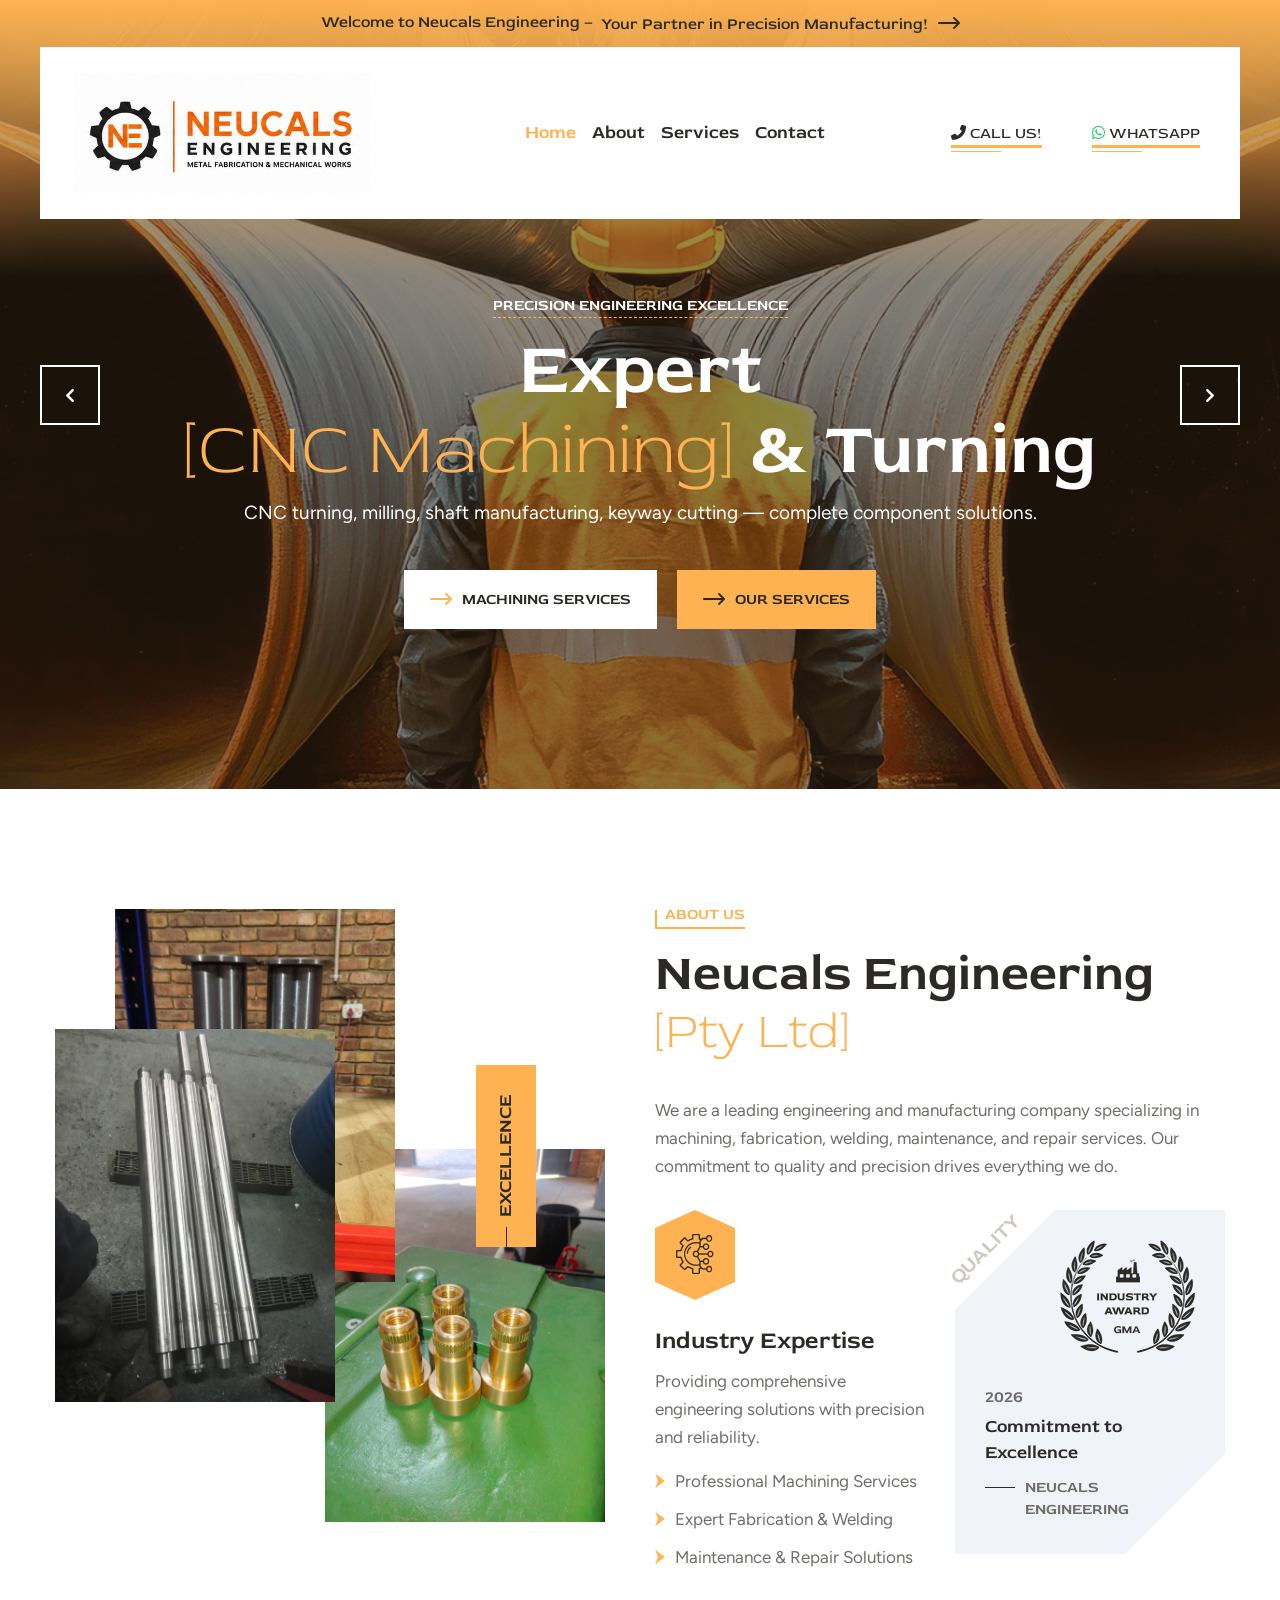
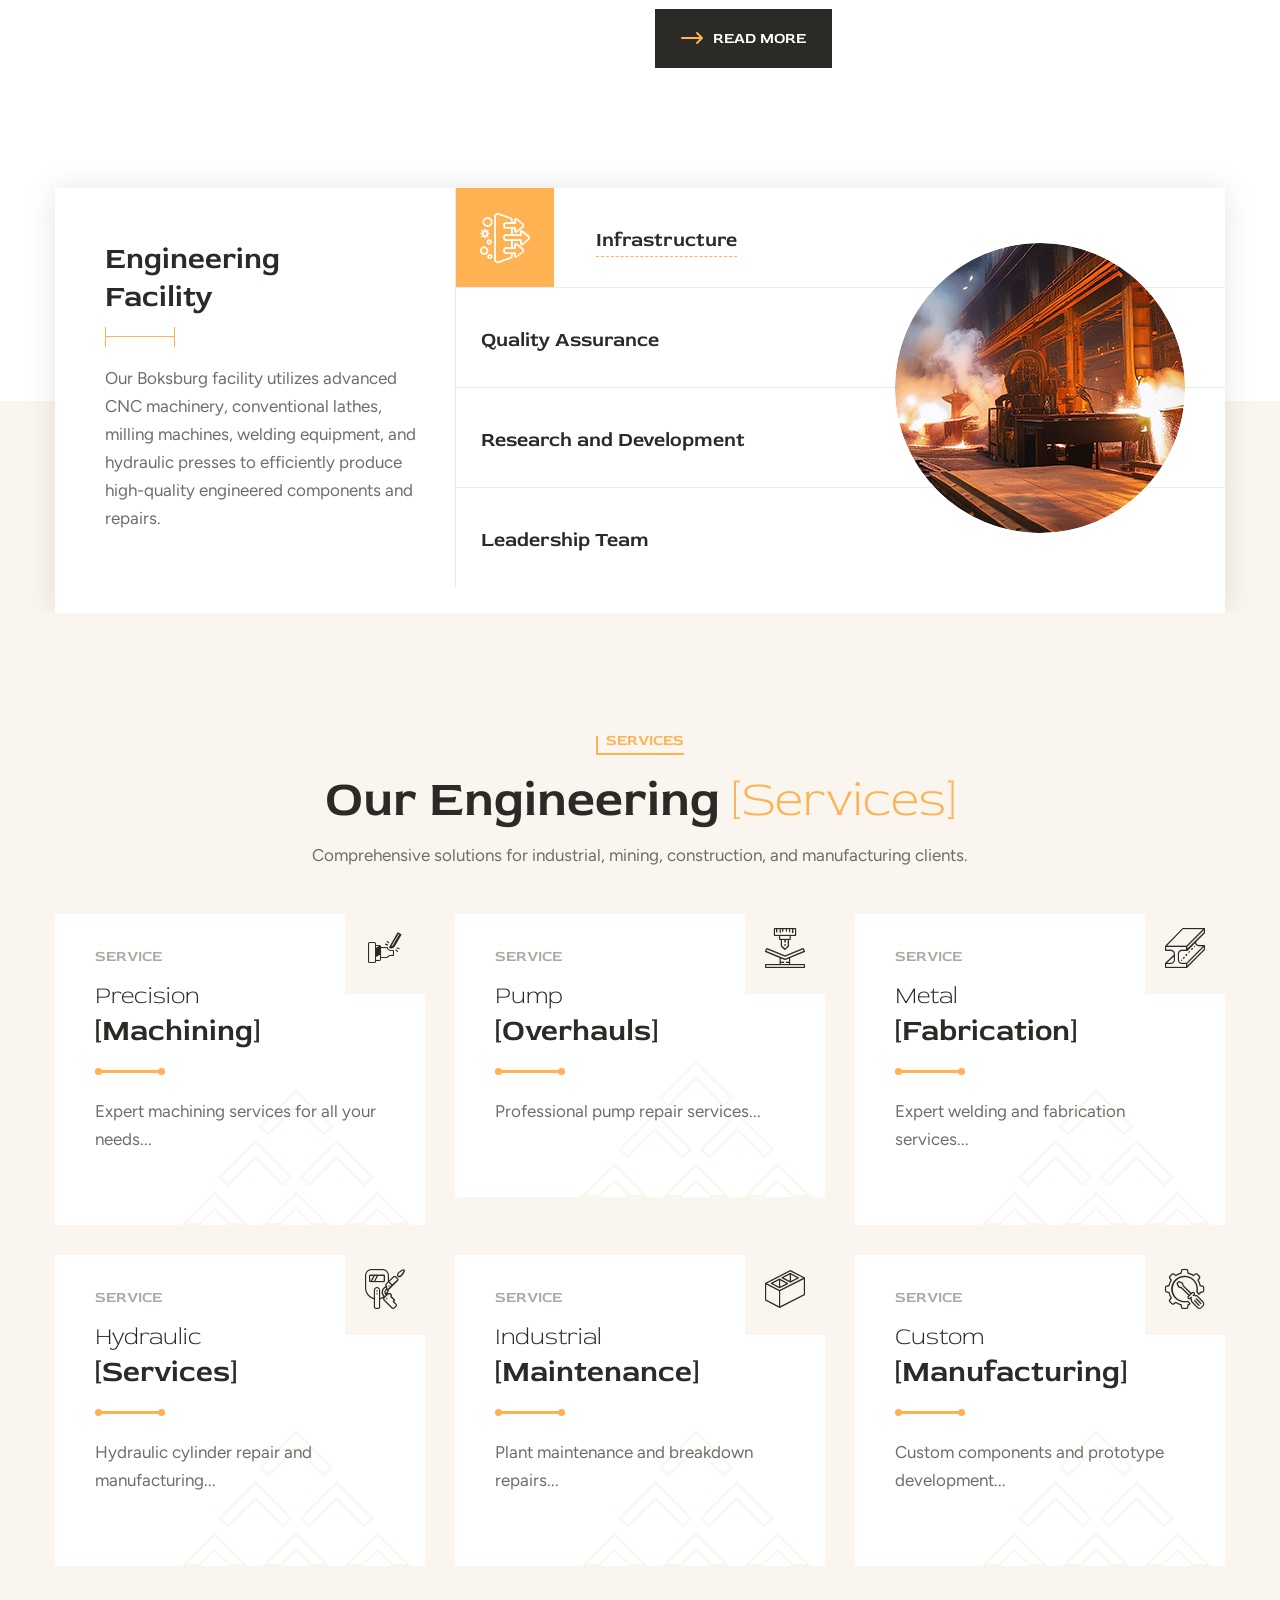
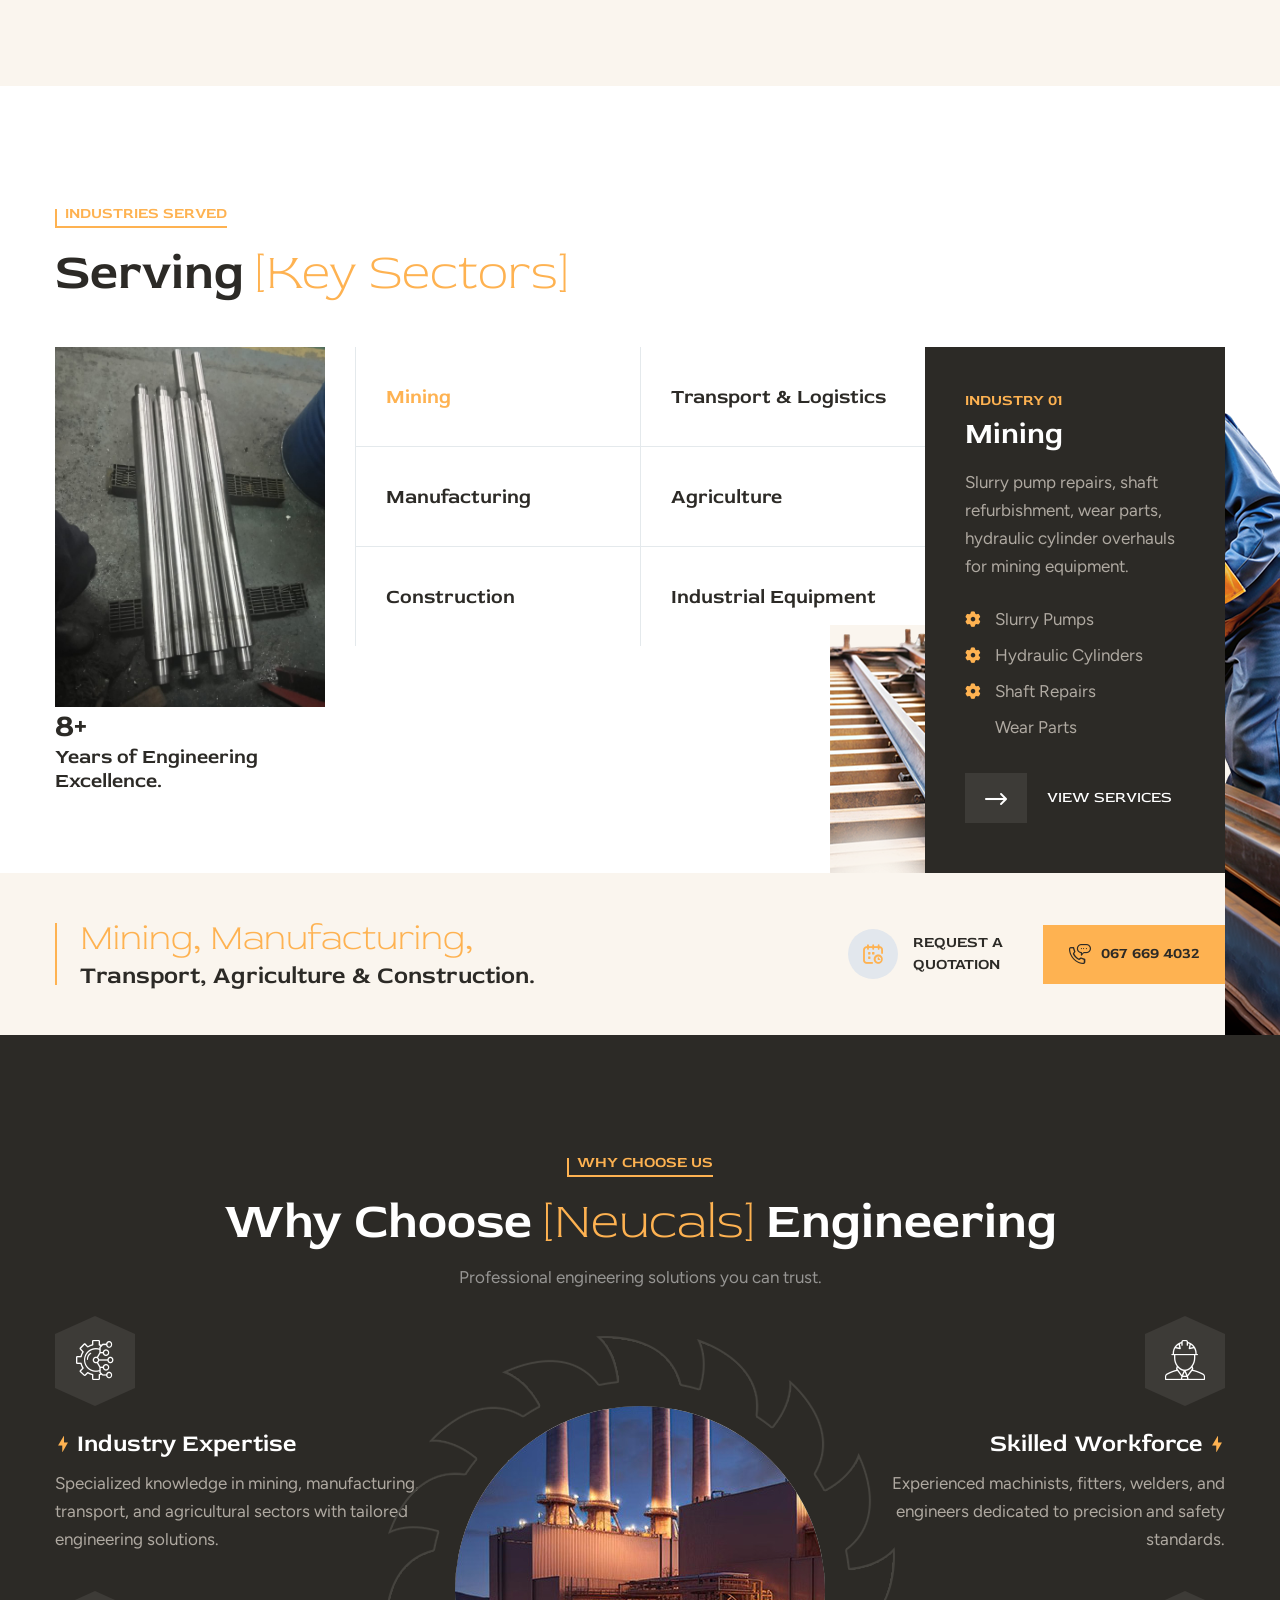
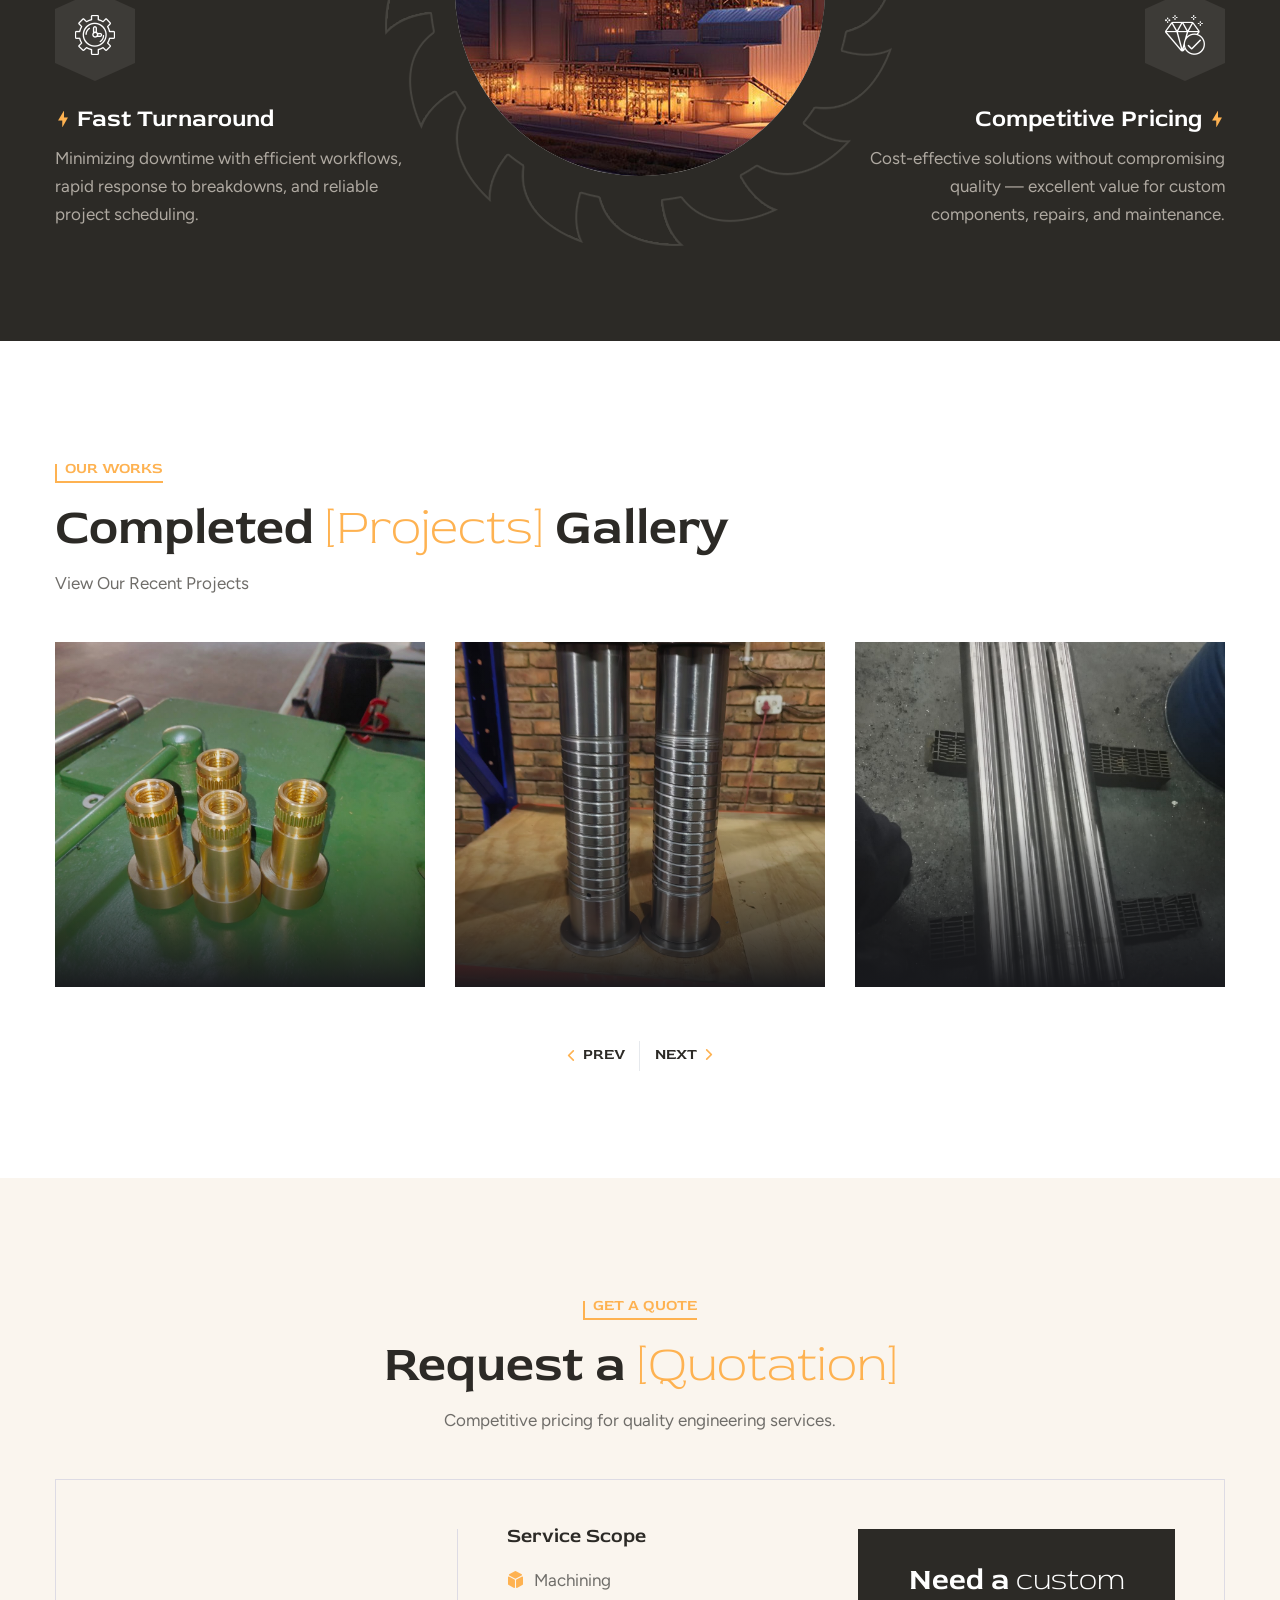
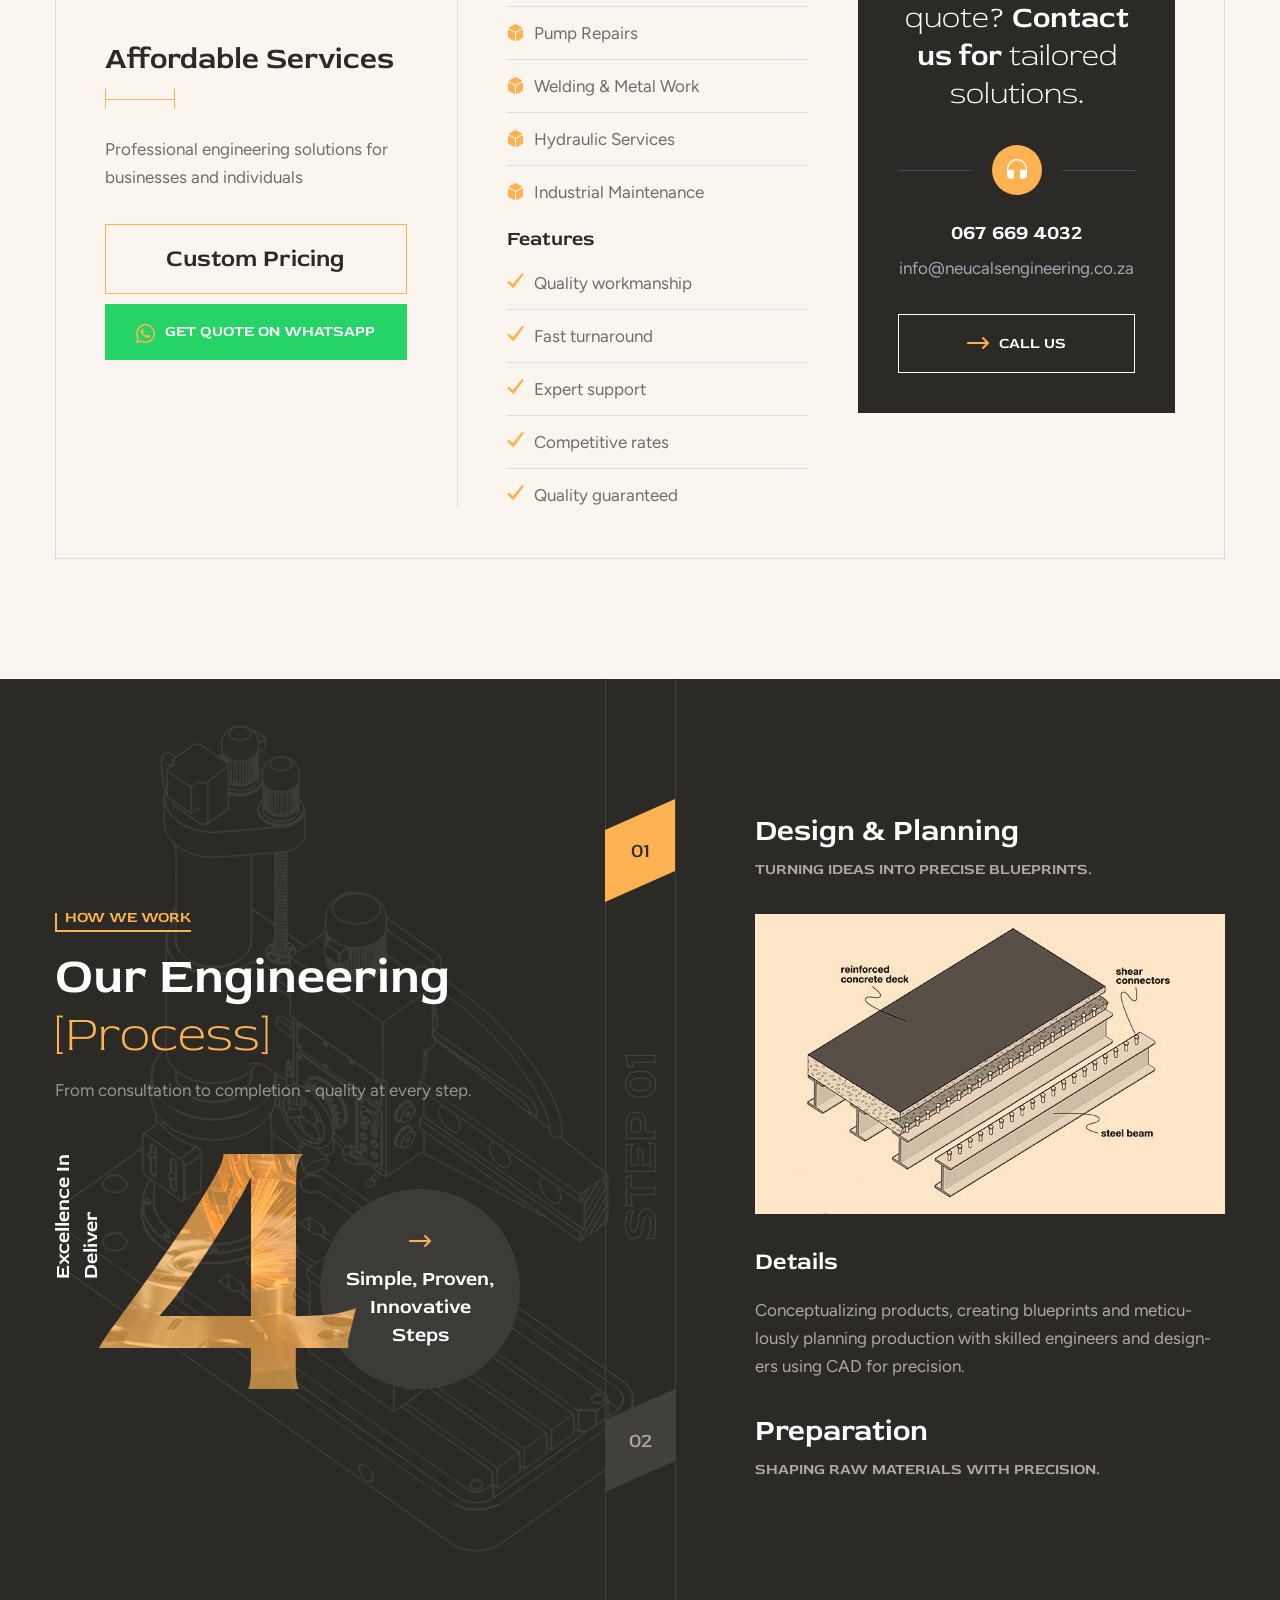
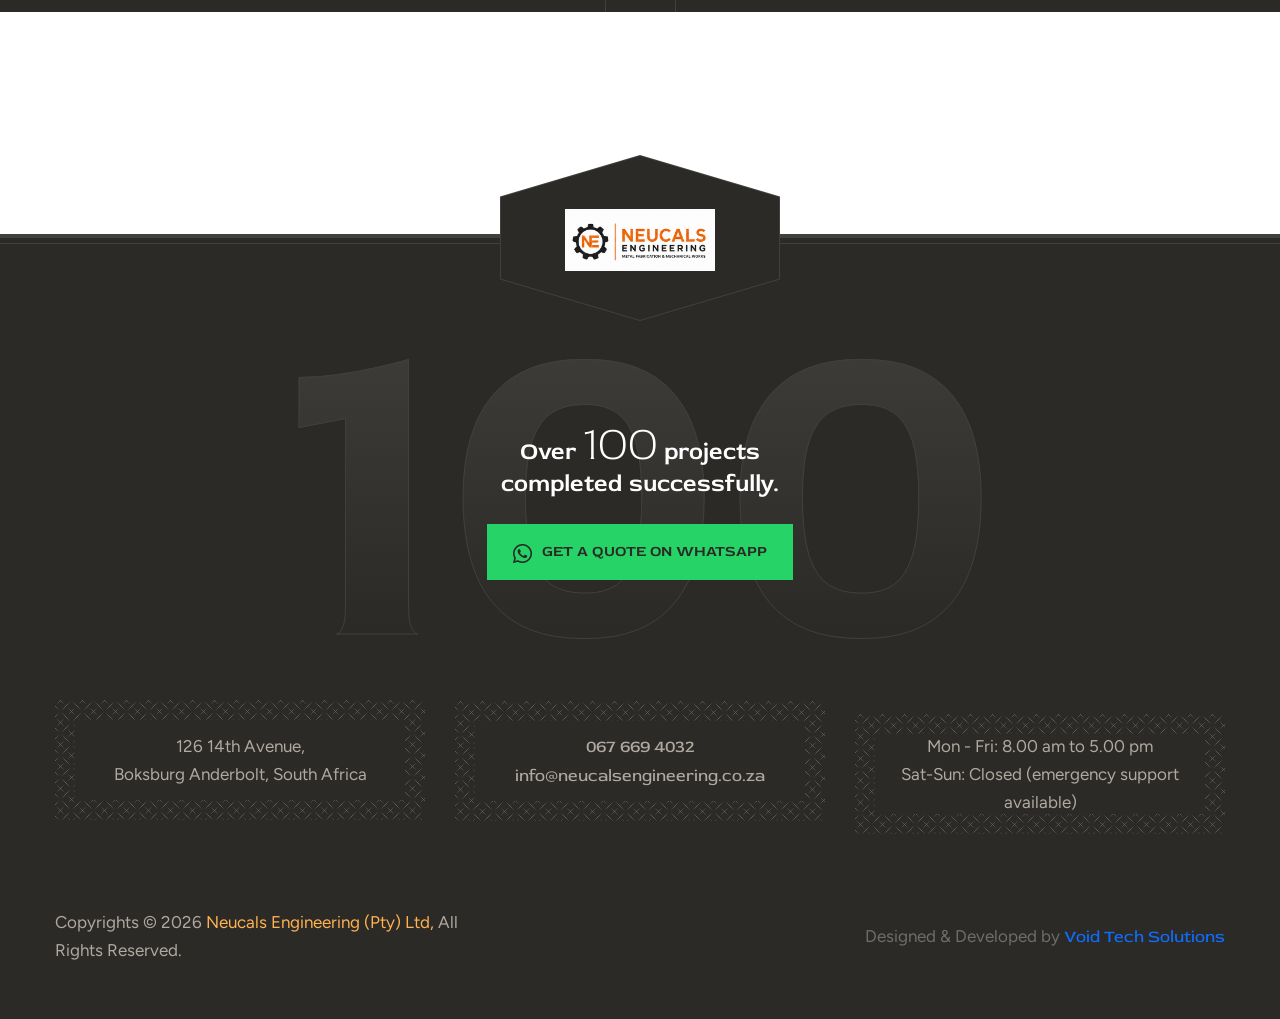
==== commit ab0a2319: "Update email addresses to new domain and enhance SEO meta tags across multiple pages" ====
--- a/index.html
+++ b/index.html
@@ -108,7 +108,7 @@
   },
   "url": "https://neucalsengineering.co.za/",
   "telephone": "+27676694032",
-  "email": "neucals@neucalsengineering.co.za",
+    "email": "info@neucalsengineering.co.za",
   "priceRange": "$$",
   "openingHoursSpecification": {
     "@type": "OpeningHoursSpecification",
@@ -124,7 +124,7 @@
     "@type": "ContactPoint",
     "telephone": "+27676694032",
     "contactType": "customer service",
-    "email": "neucals@neucalsengineering.co.za",
+    "email": "info@neucalsengineering.co.za",
     "availableLanguage": ["English"]
   }
 }
@@ -142,9 +142,29 @@
     "@type": "ContactPoint",
     "telephone": "+27676694032",
     "contactType": "customer service",
-    "email": "neucals@neucalsengineering.co.za",
+    "email": "info@neucalsengineering.co.za",
     "availableLanguage": ["English"]
   }
+}
+</script>
+
+        <!-- Schema Markup for Website -->
+        <script type="application/ld+json">
+{
+    "@context": "https://schema.org",
+    "@type": "WebSite",
+    "name": "Neucals Engineering",
+    "url": "https://neucalsengineering.co.za/",
+    "inLanguage": "en-ZA",
+    "publisher": {
+        "@type": "Organization",
+        "name": "Neucals Engineering (Pty) Ltd",
+        "url": "https://neucalsengineering.co.za/",
+        "logo": {
+            "@type": "ImageObject",
+            "url": "https://neucalsengineering.co.za/assets/images/headerlogo.png"
+        }
+    }
 }
 </script>
 
@@ -245,7 +265,7 @@
                                 </li>
                                 <li>
                                     <h5><i class="flaticon-letter"></i><a
-                                            href="mailto:neucals@neucalsengineering.co.za">neucals@neucalsengineering.co.za</a>
+                                            href="mailto:info@neucalsengineering.co.za">info@neucalsengineering.co.za</a>
                                     </h5>
                                 </li>
                                 <li>
@@ -328,7 +348,7 @@
                     <ul>
                         <li>126 14th Avenue, Boksburg Anderbolt</li>
                         <li><a href="tel:0676694032">067 669 4032</a></li>
-                        <li><a href="mailto:neucals@neucalsengineering.co.za">neucals@neucalsengineering.co.za</a></li>
+                        <li><a href="mailto:info@neucalsengineering.co.za">info@neucalsengineering.co.za</a></li>
                     </ul>
                 </div>
                 <div class="social-links">
@@ -1224,7 +1244,7 @@
                                 </div>
                                 <h4><a href="tel:0676694032">067 669 4032</a></h4>
                                 <p><a
-                                        href="mailto:neucals@neucalsengineering.co.za">neucals@neucalsengineering.co.za</a>
+                                        href="mailto:info@neucalsengineering.co.za">info@neucalsengineering.co.za</a>
                                 </p>
                                 <a href="tel:0676694032" class="theme-btn"><i
                                         class="flaticon-right-arrow"></i><span>Call Us</span></a>
@@ -1356,7 +1376,7 @@
                                         <div class="shape"
                                             style="background-image: url(assets/images/shape/shape-23.png);"></div>
                                         <p><a href="tel:0676694032">067 669 4032</a><br /><a
-                                                href="mailto:neucals@neucalsengineering.co.za">neucals@neucalsengineering.co.za</a>
+                                                href="mailto:info@neucalsengineering.co.za">info@neucalsengineering.co.za</a>
                                         </p>
                                     </div>
                                 </div>
